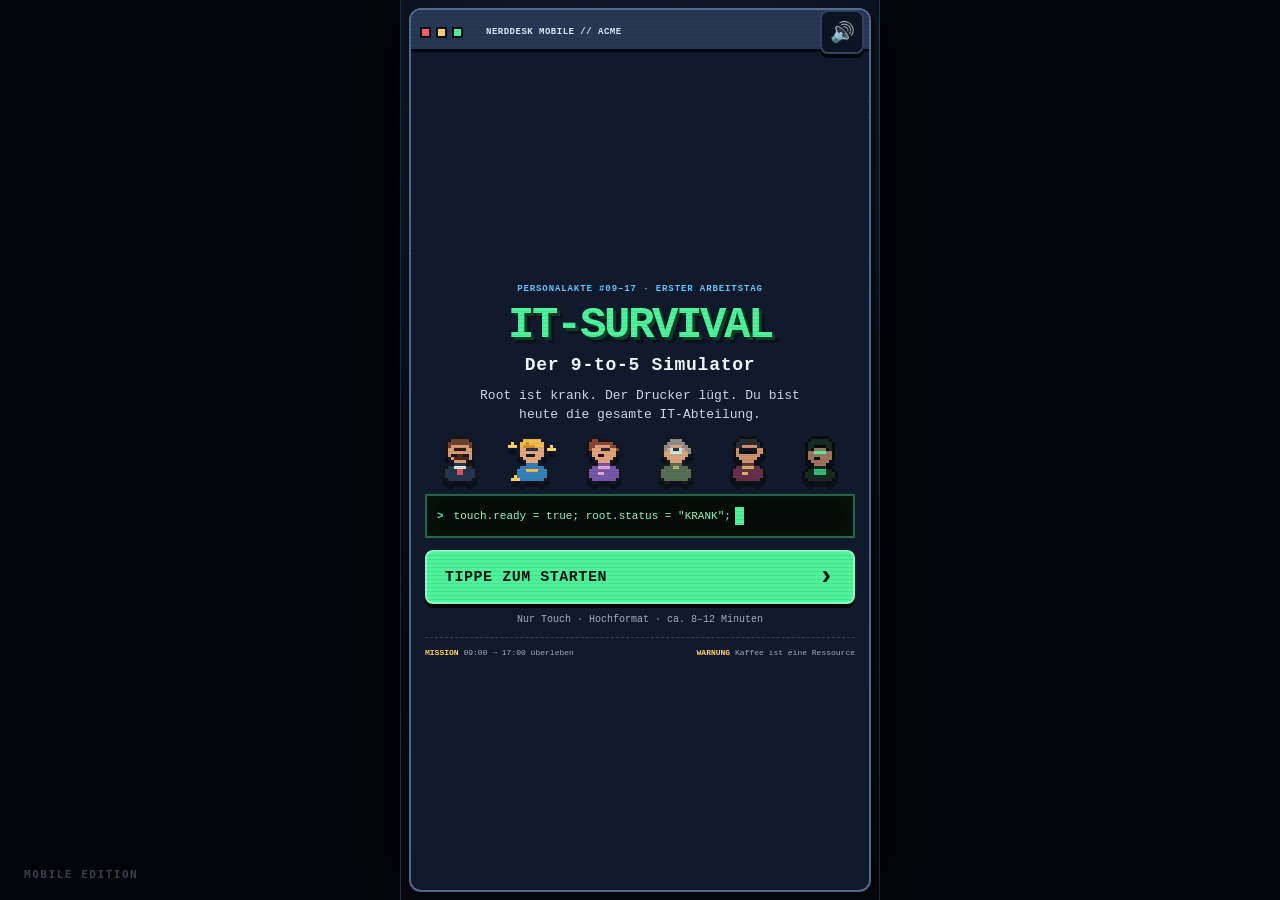
==== index.html @ 9b07dcab "Initial commit: IT-Game v2" ====
<!doctype html>
<html lang="de">
<head>
  <meta charset="utf-8">
  <meta name="viewport" content="width=device-width, initial-scale=1, viewport-fit=cover">
  <meta name="theme-color" content="#090d18">
  <meta name="mobile-web-app-capable" content="yes">
  <meta name="apple-mobile-web-app-capable" content="yes">
  <meta name="apple-mobile-web-app-status-bar-style" content="black-translucent">
  <meta name="format-detection" content="telephone=no">
  <meta name="it-survival-build" content="mobile-v2-2026-08-05">
  <meta name="description" content="IT-SURVIVAL: Der 9-to-5 Simulator – ein Touch-first Retro-Browsergame für Smartphones.">
  <title>IT-SURVIVAL: Der 9-to-5 Simulator</title>
  <script>
    window.ITStart = function () {
      var line = document.getElementById("boot-line");
      if (line) line.textContent = "SPIELMODUL FEHLT – bitte das neue Komplettpaket hochladen.";
    };
  </script>
  <style id="it-survival-mobile-css">
/* IT-SURVIVAL // ACME GmbH — komplett asset-freies Retro-UI */
:root {
  color-scheme: dark;
  --ink: #080b13;
  --ink-2: #0c1220;
  --panel: #111a2c;
  --panel-2: #18243a;
  --panel-3: #21314b;
  --line: #31435f;
  --line-bright: #536a8d;
  --paper: #f4e8c8;
  --text: #f3f7ff;
  --muted: #9fb0c9;
  --green: #4df29a;
  --green-deep: #1fb873;
  --blue: #5cc8ff;
  --amber: #ffd166;
  --orange: #ff9a56;
  --red: #ff5d73;
  --purple: #b892ff;
  --shadow: #03050a;
  --hud-h: 92px;
  --pixel: 4px;
  --safe-top: env(safe-area-inset-top, 0px);
  --safe-bottom: env(safe-area-inset-bottom, 0px);
  font-family: ui-monospace, "SFMono-Regular", Menlo, Monaco, Consolas, "Liberation Mono", monospace;
}

* { box-sizing: border-box; }

html, body {
  width: 100%;
  height: 100%;
  margin: 0;
  overflow: hidden;
  background: var(--ink);
  color: var(--text);
  font-size: 16px;
}

body {
  min-width: 320px;
  min-height: 520px;
  touch-action: manipulation;
  -webkit-tap-highlight-color: transparent;
}

button, input { font: inherit; }
button { color: inherit; }
button:not(:disabled) { cursor: pointer; }
button:disabled { cursor: not-allowed; opacity: .48; }
[hidden] { display: none !important; }

button:focus-visible,
input:focus-visible,
[tabindex]:focus-visible {
  outline: 3px solid var(--amber);
  outline-offset: 3px;
}

.app-shell {
  position: fixed;
  inset: 0;
  height: 100vh;
  height: 100dvh;
  overflow: hidden;
  background:
    radial-gradient(circle at 15% 0%, rgba(92, 200, 255, .11), transparent 36%),
    radial-gradient(circle at 90% 100%, rgba(184, 146, 255, .08), transparent 40%),
    linear-gradient(145deg, #090d18, #05070c 70%);
}

.scanlines {
  position: fixed;
  inset: 0;
  z-index: 100;
  pointer-events: none;
  opacity: .13;
  background: repeating-linear-gradient(to bottom, transparent 0 3px, rgba(0,0,0,.5) 3px 4px);
  mix-blend-mode: multiply;
}

.fx-layer { position: fixed; inset: 0; z-index: 90; pointer-events: none; overflow: hidden; }
.fx-layer.flash-good { animation: screen-good .35s ease-out; }
.fx-layer.flash-bad { animation: screen-bad .42s ease-out; }
@keyframes screen-good { 0% { background: rgba(77,242,154,.32); } 100% { background: transparent; } }
@keyframes screen-bad { 0% { background: rgba(255,93,115,.4); } 100% { background: transparent; } }

.screen {
  position: absolute;
  inset: 0;
  display: grid;
  place-items: center;
  padding: max(16px, var(--safe-top)) 16px max(16px, var(--safe-bottom));
  overflow: auto;
}

/* ---------- Global controls ---------- */
.primary-button,
.secondary-button,
.danger-button,
.choice-button,
.icon-button {
  min-height: 44px;
  border: 2px solid var(--line-bright);
  border-radius: 8px;
  background: var(--panel-2);
  box-shadow: 0 4px 0 var(--shadow);
  transition: transform .12s ease, border-color .12s ease, background .12s ease;
}

.primary-button {
  border-color: #8effc4;
  background: var(--green);
  color: #07150e;
  font-weight: 900;
  letter-spacing: .035em;
  padding: 11px 16px;
}
.primary-button:hover:not(:disabled) { background: #82ffc0; transform: translateY(-1px); }
.primary-button:active:not(:disabled),
.secondary-button:active:not(:disabled),
.choice-button:active:not(:disabled) { transform: translateY(3px); box-shadow: 0 1px 0 var(--shadow); }

.secondary-button {
  padding: 10px 14px;
  background: #1b2a42;
  color: var(--text);
  font-weight: 800;
}
.secondary-button:hover:not(:disabled) { border-color: var(--blue); background: #233755; }
.danger-button { background: #4b1c2a; border-color: var(--red); padding: 10px 14px; font-weight: 900; }
.icon-button {
  width: 44px;
  height: 44px;
  padding: 0;
  display: inline-grid;
  place-items: center;
  background: #0c1424;
  border-color: var(--line);
  font-size: 20px;
}
.icon-button:hover { border-color: var(--blue); }

.pixel-tag {
  display: inline-flex;
  align-items: center;
  min-height: 26px;
  padding: 4px 8px;
  border: 1px solid var(--line-bright);
  border-radius: 4px;
  background: #0b1323;
  color: var(--muted);
  font-size: 12px;
  font-weight: 800;
  text-transform: uppercase;
  letter-spacing: .04em;
}
.pixel-tag.alert { color: #fff; border-color: var(--red); background: rgba(255,93,115,.18); }
.pixel-tag.good { color: var(--green); border-color: var(--green-deep); background: rgba(77,242,154,.09); }

/* ---------- Start screen ---------- */
.start-screen { background: radial-gradient(ellipse at center, rgba(28,48,76,.62), transparent 72%); }
.boot-window {
  width: min(920px, 100%);
  border: 3px solid var(--line-bright);
  border-radius: 10px;
  background: var(--panel);
  box-shadow: 12px 12px 0 rgba(0,0,0,.42), 0 0 0 1px #05080f;
  overflow: hidden;
}
.window-bar {
  min-height: 46px;
  display: grid;
  grid-template-columns: 74px 1fr 44px;
  align-items: center;
  gap: 8px;
  padding: 0 8px 0 14px;
  background: #263854;
  border-bottom: 3px solid #05080f;
  color: #dbe8fa;
  font-weight: 900;
  font-size: 12px;
  letter-spacing: .08em;
}
.window-dots { display: flex; gap: 7px; }
.window-dots i { width: 13px; height: 13px; border: 2px solid #070b12; background: var(--red); }
.window-dots i:nth-child(2) { background: var(--amber); }
.window-dots i:nth-child(3) { background: var(--green); }
.boot-content { padding: clamp(20px, 4vw, 44px); text-align: center; }
.eyebrow { margin: 0 0 16px; color: var(--blue); font-size: 12px; font-weight: 900; letter-spacing: .12em; }
h1 { margin: 0; }
h1 > span {
  display: block;
  color: var(--green);
  font-size: clamp(34px, 7vw, 74px);
  line-height: .98;
  letter-spacing: -.055em;
  text-shadow: 4px 4px 0 #0a4027, 8px 8px 0 rgba(0,0,0,.3);
}
h1 > small {
  display: block;
  margin-top: 12px;
  color: var(--text);
  font-size: clamp(14px, 2.6vw, 24px);
  line-height: 1.2;
  letter-spacing: .04em;
}
.hero-copy {
  max-width: 650px;
  margin: 18px auto 20px;
  color: #cbd8eb;
  font-size: clamp(15px, 2vw, 18px);
  line-height: 1.5;
}
.character-parade {
  display: flex;
  justify-content: center;
  align-items: end;
  gap: clamp(5px, 1.8vw, 18px);
  min-height: 98px;
  margin: 10px auto 18px;
}
.character-parade canvas {
  width: clamp(50px, 9vw, 78px);
  height: clamp(50px, 9vw, 78px);
  image-rendering: pixelated;
  filter: drop-shadow(0 6px 0 rgba(0,0,0,.36));
}
.character-parade canvas:nth-child(even) { animation-delay: -.45s; }
.boot-terminal {
  display: flex;
  align-items: center;
  max-width: 660px;
  min-height: 52px;
  margin: 0 auto;
  padding: 11px 14px;
  border: 2px solid #226747;
  background: #050c09;
  color: #90f7ba;
  text-align: left;
  font-size: 14px;
  box-shadow: inset 0 0 18px rgba(0,255,65,.06);
}
.boot-terminal .prompt { margin-right: 10px; color: var(--green); font-weight: 900; }
.cursor { display: inline-block; width: 9px; height: 18px; margin-left: 4px; background: var(--green); animation: blink .8s steps(1) infinite; }
@keyframes blink { 50% { opacity: 0; } }
.start-actions { margin-top: 22px; }
.big-button { min-width: min(100%, 380px); min-height: 58px; font-size: 16px; }
.big-button kbd { margin-left: 12px; padding: 3px 6px; border: 1px solid #173522; background: rgba(255,255,255,.3); border-radius: 3px; font-size: 11px; }
.start-actions p { margin: 12px 0 0; color: var(--muted); font-size: 12px; line-height: 1.4; }
.boot-footer {
  display: flex;
  justify-content: center;
  gap: 28px;
  margin-top: 24px;
  padding-top: 16px;
  border-top: 1px dashed var(--line);
  color: var(--muted);
  font-size: 11px;
}
.boot-footer b { color: var(--amber); }

/* ---------- HUD ---------- */
.game-shell { position: absolute; inset: 0; overflow: hidden; }
.hud {
  position: relative;
  z-index: 20;
  height: calc(var(--hud-h) + var(--safe-top));
  padding: calc(10px + var(--safe-top)) 14px 10px;
  display: grid;
  grid-template-columns: 150px minmax(130px, 1fr) minmax(130px, 1fr) 128px 44px;
  gap: 12px;
  align-items: stretch;
  background: rgba(9,14,25,.96);
  border-bottom: 3px solid var(--line);
  box-shadow: 0 5px 0 rgba(0,0,0,.25);
}
.hud-brand { display: flex; align-items: center; gap: 9px; }
.brand-mark {
  width: 44px; height: 44px; display: grid; place-items: center;
  border: 3px solid var(--green); color: var(--green); font-size: 19px; font-weight: 1000;
  box-shadow: 4px 4px 0 #0d4e32;
}
.brand-copy { display: flex; flex-direction: column; line-height: 1; }
.brand-copy b { font-size: 14px; letter-spacing: .02em; }
.brand-copy small { margin-top: 7px; color: var(--muted); font-size: 9px; }
.resource {
  min-width: 0;
  align-self: center;
  padding: 9px 11px;
  border: 1px solid var(--line);
  border-radius: 8px;
  background: #0c1423;
}
.resource-label { display: flex; justify-content: space-between; gap: 8px; margin-bottom: 7px; font-size: 11px; font-weight: 900; }
.resource-label output { color: var(--text); }
.meter { height: 13px; padding: 2px; border: 1px solid #52637e; background: #03060c; overflow: hidden; }
.meter i { display: block; width: 100%; height: 100%; background: var(--blue); transition: width .3s ease, background .3s ease; }
.resource-coffee .meter i { background: linear-gradient(90deg, #c77237, var(--amber)); }
.resource-patience .meter i { background: linear-gradient(90deg, var(--red), var(--green)); }
.clock-card {
  display: grid;
  place-items: center;
  align-content: center;
  border: 2px solid var(--line-bright);
  border-radius: 7px;
  background: #050a12;
  text-align: center;
}
.clock-card span { color: var(--green); font-size: 24px; font-weight: 1000; line-height: 1; letter-spacing: -.04em; }
.clock-card small { margin-top: 7px; color: var(--muted); font-size: 9px; font-weight: 800; }
.hud-button { align-self: center; }

.main-stage {
  position: relative;
  height: calc(100vh - var(--hud-h) - var(--safe-top));
  height: calc(100dvh - var(--hud-h) - var(--safe-top));
  overflow: hidden;
}

/* ---------- Board ---------- */
.board-screen {
  height: 100%;
  display: grid;
  grid-template-columns: minmax(0, 1.45fr) minmax(300px, .8fr);
  gap: 18px;
  padding: 18px;
  overflow: hidden;
  max-width: 1240px;
  margin: 0 auto;
}
.ticket-column,
.side-column { min-height: 0; }
.ticket-column { display: flex; flex-direction: column; }
.board-heading { display: flex; align-items: end; justify-content: space-between; gap: 12px; margin-bottom: 12px; }
.board-heading h2 { margin: 0; font-size: clamp(18px, 2.2vw, 27px); letter-spacing: -.035em; }
.board-heading p { margin: 5px 0 0; color: var(--muted); font-size: 12px; }
.queue-chip { flex: none; color: var(--amber); font-size: 11px; font-weight: 900; }
.ticket-list {
  flex: 1;
  min-height: 0;
  display: flex;
  flex-direction: column;
  gap: 12px;
  overflow: auto;
  padding: 2px 7px 8px 2px;
  scrollbar-color: var(--line-bright) transparent;
}
.ticket-card {
  position: relative;
  display: grid;
  grid-template-columns: 70px minmax(0,1fr) auto;
  gap: 13px;
  align-items: center;
  min-height: 118px;
  padding: 14px;
  border: 2px solid var(--line);
  border-left-width: 6px;
  border-radius: 8px;
  background: linear-gradient(110deg, rgba(29,44,69,.96), rgba(14,23,39,.96));
  box-shadow: 6px 6px 0 rgba(0,0,0,.3);
  overflow: hidden;
}
.ticket-card::after {
  content: ""; position: absolute; inset: auto 0 0; height: 3px;
  width: var(--age, 0%); background: var(--blue); transition: width .4s;
}
.ticket-card.escalated-1 { border-left-color: var(--amber); }
.ticket-card.escalated-1::after { background: var(--amber); }
.ticket-card.escalated-2 { border-color: #80384a; border-left-color: var(--red); animation: urgent-pulse 1.2s steps(2) infinite; }
.ticket-card.escalated-2::after { background: var(--red); }
@keyframes urgent-pulse { 50% { border-color: var(--red); } }
.portrait-frame {
  position: relative;
  width: 64px;
  height: 64px;
  flex: none;
  border: 3px solid #5c7396;
  background: #0b1220;
  box-shadow: 4px 4px 0 #05070c;
}
.portrait-frame canvas { width: 100%; height: 100%; image-rendering: pixelated; }
.portrait-frame.large { width: 86px; height: 86px; }
.mood-badge {
  position: absolute;
  right: -8px;
  bottom: -8px;
  width: 30px;
  height: 30px;
  display: grid;
  place-items: center;
  border: 2px solid #070b13;
  border-radius: 50%;
  background: var(--paper);
  font-size: 17px;
}
.ticket-copy { min-width: 0; }
.ticket-topline { display: flex; flex-wrap: wrap; gap: 7px; align-items: center; margin-bottom: 7px; }
.ticket-topline strong { color: var(--blue); font-size: 12px; letter-spacing: .04em; }
.ticket-topline time { color: var(--muted); font-size: 10px; }
.ticket-copy h3 { margin: 0 0 7px; font-size: 16px; }
.ticket-message {
  position: relative;
  margin: 0;
  color: #d9e4f5;
  font-size: 13px;
  line-height: 1.42;
}
.ticket-message::before { content: "“"; color: var(--green); font-weight: 900; }
.ticket-message::after { content: "”"; color: var(--green); font-weight: 900; }
.accept-button { min-width: 116px; }
.empty-queue {
  flex: 1;
  min-height: 220px;
  display: grid;
  place-items: center;
  padding: 28px;
  border: 2px dashed var(--line);
  border-radius: 8px;
  color: var(--muted);
  text-align: center;
}
.empty-queue .radar { width: 80px; height: 80px; margin: 0 auto 16px; border: 2px solid var(--line-bright); border-radius: 50%; position: relative; overflow: hidden; }
.empty-queue .radar::before { content:""; position:absolute; left:50%; bottom:50%; width:50%; height:2px; transform-origin:left center; background:var(--green); animation: radar 2s linear infinite; }
.empty-queue .radar::after { content:""; position:absolute; inset:16px; border:1px solid var(--line); border-radius:50%; }
@keyframes radar { to { transform: rotate(360deg); } }
.idle-button { width: 100%; margin-top: 10px; }

.side-column { display: flex; flex-direction: column; gap: 12px; overflow: auto; padding-right: 4px; }
.side-card {
  border: 2px solid var(--line);
  border-radius: 8px;
  background: rgba(14,22,37,.92);
  overflow: hidden;
}
.side-card-header { display: flex; justify-content: space-between; gap: 8px; align-items: center; min-height: 38px; padding: 8px 11px; border-bottom: 1px solid var(--line); background: #18263d; font-size: 11px; font-weight: 900; }
.side-card-header span:last-child { color: var(--green); }
.timeline { padding: 12px; }
.timeline-track { position: relative; display: grid; grid-template-columns: repeat(8,1fr); gap: 3px; height: 13px; margin: 8px 0 12px; }
.timeline-track i { background: #263652; border: 1px solid #344966; }
.timeline-track i.passed { background: var(--green-deep); border-color: var(--green); }
.timeline-track i.current { background: var(--amber); border-color: #fff0a5; animation: blink 1s steps(1) infinite; }
.timeline-labels { display: flex; justify-content: space-between; color: var(--muted); font-size: 9px; }
.mood-grid { display: grid; grid-template-columns: repeat(5,1fr); gap: 7px; padding: 11px; }
.mood-person { min-width: 0; text-align: center; }
.mood-person canvas { width: 42px; height: 42px; image-rendering: pixelated; border: 1px solid var(--line); background: #080d17; }
.mood-person span { display: block; margin-top: 4px; font-size: 15px; }
.root-terminal { flex: 1; min-height: 138px; padding: 11px; background: #030a07; color: #8ff0b5; box-shadow: inset 0 0 22px rgba(0,255,65,.04); font-size: 11px; line-height: 1.45; overflow: auto; }
.root-terminal p { margin: 0 0 7px; }
.root-terminal b { color: var(--green); }
.root-terminal .dim { color: #4d8564; }

/* ---------- Dialog ---------- */
.dialogue-layer {
  position: fixed;
  inset: 0;
  z-index: 70;
  display: grid;
  align-items: end;
  padding: 24px max(16px, calc((100vw - 980px) / 2)) max(22px, calc(22px + var(--safe-bottom)));
  background: linear-gradient(transparent 15%, rgba(1,3,7,.78));
  backdrop-filter: blur(2px);
}
.dialogue-box {
  width: min(980px, 100%);
  margin: 0 auto;
  padding: 12px;
  border: 3px solid #6b82a6;
  border-radius: 10px;
  background: #0d1627;
  box-shadow: 8px 8px 0 rgba(0,0,0,.55);
}
.dialogue-meta { display: flex; justify-content: space-between; margin: 0 4px 8px 104px; color: var(--muted); font-size: 10px; font-weight: 900; }
.dialogue-row { display: flex; gap: 18px; align-items: end; }
.speech-bubble {
  position: relative;
  flex: 1;
  min-height: 112px;
  padding: 15px 18px;
  border: 3px solid #1c2b43;
  border-radius: 10px;
  background: var(--paper);
  color: #1e2430;
  box-shadow: inset 0 -4px 0 rgba(63,47,23,.09);
}
.speech-bubble::before {
  content: "";
  position: absolute;
  left: -16px;
  bottom: 19px;
  width: 22px;
  height: 22px;
  border-left: 3px solid #1c2b43;
  border-bottom: 3px solid #1c2b43;
  background: var(--paper);
  transform: rotate(45deg);
}
.speech-bubble strong { position: relative; z-index: 1; display: block; margin-bottom: 9px; color: #6a3c23; font-size: 12px; letter-spacing: .06em; }
.speech-bubble p { position: relative; z-index: 1; min-height: 44px; margin: 0; font-size: 15px; line-height: 1.5; font-weight: 700; }
.speech-bubble.terminal { border-color: #267147; background: #06110b; color: #a9f7c6; box-shadow: inset 0 0 24px rgba(0,255,65,.07); }
.speech-bubble.terminal::before { border-color: #267147; background: #06110b; }
.speech-bubble.terminal strong { color: var(--green); }
.dialogue-next { display: block; min-width: 170px; margin: 12px 0 0 auto; }
.dialogue-next span { margin-left: 8px; font-size: 20px; }

/* ---------- Generic minigame shell ---------- */
.minigame-screen {
  height: 100%;
  display: grid;
  grid-template-rows: auto minmax(0,1fr);
  gap: 12px;
  padding: 16px;
  max-width: 1180px;
  margin: 0 auto;
  overflow: hidden;
}
.mini-header {
  display: grid;
  grid-template-columns: auto minmax(0,1fr) auto;
  gap: 12px;
  align-items: center;
}
.mini-header .portrait-frame { width: 52px; height: 52px; }
.mini-title { min-width: 0; }
.mini-title h2 { margin: 0; font-size: clamp(17px, 2.4vw, 24px); }
.mini-title p { margin: 5px 0 0; color: var(--muted); font-size: 12px; line-height: 1.35; }
.mini-status { min-width: 116px; padding: 9px 12px; border: 2px solid var(--line); background: #09101c; color: var(--amber); text-align: center; font-size: 12px; font-weight: 900; }
.game-panel {
  position: relative;
  min-height: 0;
  overflow: auto;
  border: 3px solid var(--line);
  border-radius: 10px;
  background: #0d1625;
  box-shadow: 8px 8px 0 rgba(0,0,0,.26);
}
.game-inner { width: min(900px,100%); min-height: 100%; margin: 0 auto; padding: clamp(14px,3vw,28px); }
.game-instruction { margin: 0 0 16px; padding: 10px 12px; border-left: 4px solid var(--blue); background: rgba(92,200,255,.09); color: #d9ebff; font-size: 13px; line-height: 1.45; }
.game-message { min-height: 44px; margin: 12px 0 0; padding: 10px 12px; border: 1px solid var(--line); background: #080e18; color: var(--muted); font-size: 12px; line-height: 1.4; }
.game-message.good { border-color: var(--green-deep); color: var(--green); }
.game-message.bad { border-color: var(--red); color: #ff9cab; }

/* HDMI */
.pc-workbench { display: grid; grid-template-columns: minmax(250px,1fr) minmax(160px,.55fr); gap: 22px; align-items: center; }
.pc-back {
  position: relative;
  min-height: 420px;
  padding: 18px;
  border: 7px solid #46536a;
  border-radius: 5px;
  background: repeating-linear-gradient(90deg,#272f3c 0 4px,#222a36 4px 8px);
  box-shadow: inset 0 0 0 3px #151b25, 8px 8px 0 #05080d;
}
.psu { position:absolute; top:18px; left:18px; width:44%; height:115px; border:3px solid #131923; background:#303948; }
.fan { position:absolute; width:80px; height:80px; right:10px; top:12px; border:5px dotted #8290a4; border-radius:50%; background:repeating-conic-gradient(#171d27 0 12deg,#465267 12deg 24deg); animation: spin 5s linear infinite; }
@keyframes spin { to { transform: rotate(360deg); } }
.io-panel { position:absolute; top:150px; left:18px; width:47%; min-height:170px; display:grid; grid-template-columns:repeat(2,1fr); gap:9px; padding:11px; border:3px solid #121821; background:#7d899a; }
.gpu-panel { position:absolute; left:18px; right:18px; bottom:22px; height:76px; display:flex; align-items:center; gap:10px; padding:10px 16px; border:3px solid #10151e; background:#9a8246; }
.slot-lines { position:absolute; right:20px; top:150px; width:40%; height:175px; background:repeating-linear-gradient(to bottom,#111822 0 8px,#596477 8px 12px); border:3px solid #141922; }
.port {
  position:relative; min-width:48px; min-height:34px; display:grid; place-items:center;
  border:3px solid #161c25; background:#202938; color:#fff; font-size:9px; font-weight:900; user-select:none;
}
.port.usb { background:#1e4c76; }
.port.audio { border-radius:50%; min-width:34px; width:34px; background:#a34b6a; }
.port.lan { background:#696d54; }
.port.vga { background:#38548c; }
.port.hdmi { clip-path: polygon(8% 0,92% 0,100% 28%,100% 72%,92% 100%,8% 100%,0 72%,0 28%); }
.port.dp { background:#303a4b; border-left-color:#71829a; }
.port.near { filter: drop-shadow(0 0 8px var(--green)); outline:3px solid var(--green); }
.port.trap::after { content:"FALLE"; position:absolute; top:-10px; right:-8px; padding:2px 4px; background:var(--red); color:white; font-size:7px; }
.cable-zone { min-height:360px; display:flex; flex-direction:column; justify-content:center; align-items:center; gap:18px; }
.cable {
  position:relative; z-index:5; width:92px; height:58px; display:grid; place-items:center;
  border:4px solid #090b0e; background:#353c46; color:#fff; font-size:11px; font-weight:900;
  clip-path:polygon(10% 0,90% 0,100% 26%,100% 74%,90% 100%,10% 100%,0 74%,0 26%);
  touch-action:none; user-select:none; filter:drop-shadow(5px 5px 0 #000);
}
.cable::after { content:""; position:absolute; top:50%; left:100%; width:130px; height:12px; border:4px solid #090b0e; border-left:0; background:#1b1f25; transform:translateY(-50%); }
.cable.flipped { transform:rotate(180deg); }
.cable.dragging { filter:drop-shadow(0 0 10px var(--green)); }
.flip-button { min-width:180px; }
.flip-counter { color:var(--muted); font-size:12px; }

/* Password */
.password-layout { display:grid; grid-template-columns:minmax(0,1.15fr) minmax(240px,.85fr); gap:22px; }
.password-terminal { padding:20px; border:3px solid #2c6949; background:#030b07; box-shadow:inset 0 0 28px rgba(0,255,65,.05); }
.password-terminal label { display:block; margin-bottom:9px; color:var(--green); font-size:12px; font-weight:900; }
.password-field { width:100%; min-height:54px; padding:12px; border:2px solid #426953; background:#08150e; color:#e4ffed; font-size:18px; }
.rule-list { display:grid; gap:9px; margin-top:16px; }
.rule { display:flex; align-items:center; gap:10px; padding:9px; border:1px solid #33483b; color:#809a88; font-size:12px; }
.rule::before { content:"×"; width:22px; height:22px; display:grid; place-items:center; border:1px solid #6c3340; color:var(--red); }
.rule.valid { color:var(--green); border-color:#2b794f; }
.rule.valid::before { content:"✓"; border-color:var(--green-deep); color:var(--green); }
.timer-ring { width:150px; height:150px; margin:8px auto 18px; display:grid; place-items:center; border:12px solid #26344a; border-top-color:var(--amber); border-radius:50%; font-size:36px; font-weight:1000; }
.password-side { text-align:center; }
.password-side .primary-button { width:100%; }

/* Virus desktop */
.virus-desktop { position:relative; min-height:440px; overflow:hidden; border:5px solid #a5afc0; background:linear-gradient(135deg,#1c6992,#063857 60%,#082d45); box-shadow:inset 0 0 0 3px #111; }
.desktop-taskbar { position:absolute; z-index:3; inset:auto 0 0; height:40px; display:flex; align-items:center; padding:4px 8px; background:#202d43; border-top:2px solid #8795aa; font-size:11px; }
.desktop-start { padding:5px 10px; border:2px outset #8b98aa; background:#3c4f6a; font-weight:900; }
.desktop-icon { position:absolute; z-index:2; width:58px; min-height:58px; padding:4px; border:0; background:transparent; box-shadow:none; text-align:center; font-size:34px; user-select:none; animation:pop-in .16s ease-out; }
.desktop-icon small { display:block; color:white; text-shadow:1px 1px #000; font-size:8px; }
@keyframes pop-in { from { transform:scale(.3); opacity:0; } }
.particle { position:absolute; z-index:4; width:8px; height:8px; background:var(--green); animation:particle .55s ease-out forwards; }
@keyframes particle { to { transform:translate(var(--tx),var(--ty)) rotate(180deg); opacity:0; } }

/* Triage */
.triage-zone { min-height:430px; display:grid; place-items:center; align-content:center; gap:16px; overflow:hidden; }
.swipe-stack { position:relative; width:min(100%,420px); height:260px; }
.swipe-card {
  position:absolute; inset:0; display:flex; flex-direction:column; justify-content:space-between;
  padding:22px; border:3px solid #51698d; border-radius:12px; background:linear-gradient(155deg,#263a5a,#111a2a); box-shadow:8px 8px 0 #04070c;
  touch-action:none; user-select:none; transition:transform .2s ease,opacity .2s ease;
}
.swipe-card:nth-last-child(2) { transform:translateY(8px) scale(.97); opacity:.72; }
.swipe-card:nth-last-child(3) { transform:translateY(16px) scale(.94); opacity:.45; }
.swipe-card .card-from { color:var(--blue); font-size:11px; font-weight:900; }
.swipe-card h3 { margin:12px 0; font-size:21px; line-height:1.25; }
.swipe-card p { margin:0; color:#cbd8ea; line-height:1.5; }
.swipe-stamp { position:absolute; top:22px; padding:7px 10px; border:3px solid; font-weight:1000; opacity:0; }
.swipe-stamp.left { left:18px; color:var(--muted); transform:rotate(-9deg); }
.swipe-stamp.right { right:18px; color:var(--green); transform:rotate(9deg); }
.swipe-actions { display:grid; grid-template-columns:1fr 1fr; gap:14px; width:min(100%,420px); }
.swipe-actions button:first-child { border-color:#718099; }
.swipe-actions button:last-child { border-color:var(--green); }

/* Logs */
.log-console { height:390px; padding:12px; overflow:auto; border:3px solid #38694d; background:#020705; color:#a6d9b8; font-size:11px; line-height:1.45; }
.log-line { display:block; width:100%; min-height:31px; padding:6px 8px; border:0; border-left:3px solid transparent; background:transparent; color:inherit; text-align:left; box-shadow:none; }
.log-line:hover { background:#102219; }
.log-line.error { color:#ff8798; border-left-color:var(--red); }
.log-line.warn { color:var(--amber); }
.log-line.caught { color:#294d37; text-decoration:line-through; pointer-events:none; }

/* Simon */
.simon-layout { min-height:410px; display:grid; place-items:center; align-content:center; gap:18px; }
.router { width:min(100%,520px); padding:28px; border:5px solid #080b10; border-radius:8px; background:#d3d7d9; color:#14181c; box-shadow:8px 8px 0 #000; }
.router-top { display:flex; justify-content:space-between; margin-bottom:24px; font-size:12px; font-weight:900; }
.led-row { display:grid; grid-template-columns:repeat(4,1fr); gap:18px; }
.router-led { aspect-ratio:1; min-height:58px; border:5px solid #333b40; border-radius:50%; background:#4e5960; box-shadow:inset 0 0 0 5px #252b2f; }
.router-led[data-color="0"].on { background:#ff5d73; box-shadow:0 0 22px #ff5d73,inset 0 0 0 5px #7c2030; }
.router-led[data-color="1"].on { background:#5cc8ff; box-shadow:0 0 22px #5cc8ff,inset 0 0 0 5px #1b5878; }
.router-led[data-color="2"].on { background:#4df29a; box-shadow:0 0 22px #4df29a,inset 0 0 0 5px #16704a; }
.router-led[data-color="3"].on { background:#ffd166; box-shadow:0 0 22px #ffd166,inset 0 0 0 5px #826a24; }
.router-labels { display:grid; grid-template-columns:repeat(4,1fr); gap:18px; margin-top:8px; text-align:center; font-size:9px; }

/* Quiz and classification */
.quiz-card { max-width:700px; margin:0 auto; padding:22px; border:3px solid var(--line-bright); background:#17253c; box-shadow:8px 8px 0 #04070b; }
.quiz-progress { display:flex; justify-content:space-between; color:var(--muted); font-size:11px; }
.quiz-card h3 { margin:22px 0; font-size:clamp(18px,3vw,26px); line-height:1.35; }
.choice-grid { display:grid; grid-template-columns:1fr 1fr; gap:11px; }
.choice-button { min-height:64px; padding:11px 13px; background:#0e192a; text-align:left; line-height:1.35; font-weight:800; }
.choice-button:hover { border-color:var(--blue); background:#172842; }
.choice-button.correct { border-color:var(--green); background:rgba(77,242,154,.15); }
.choice-button.wrong { border-color:var(--red); background:rgba(255,93,115,.16); }
.mail-card { max-width:720px; margin:0 auto; border:3px solid #677996; background:#e7edf4; color:#17202e; box-shadow:8px 8px 0 #03060b; }
.mail-toolbar { display:flex; justify-content:space-between; padding:9px 13px; background:#b9c7d8; border-bottom:2px solid #6d7d91; font-size:11px; font-weight:900; }
.mail-head { padding:16px; border-bottom:1px solid #aab5c3; }
.mail-head h3 { margin:0 0 9px; font-size:19px; }
.mail-head p { margin:3px 0; font-size:12px; }
.mail-body { min-height:130px; padding:18px; line-height:1.5; }
.classify-actions { display:grid; grid-template-columns:1fr 1fr; gap:12px; margin-top:16px; }
.classify-actions .danger-button { background:#632438; }

/* Mouse USB */
.usb-bench { min-height:390px; display:grid; grid-template-columns:1fr 1fr; gap:26px; align-items:center; }
.usb-plug { position:relative; width:150px; height:74px; margin:auto; border:5px solid #090d13; background:#bcc7d3; color:#10151d; display:grid; place-items:center; font-weight:900; touch-action:none; user-select:none; filter:drop-shadow(6px 6px #000); }
.usb-plug::after { content:""; position:absolute; right:100%; width:110px; height:18px; background:#202733; border:5px solid #090d13; }
.usb-plug.upside { transform:rotate(180deg); }
.usb-tower { min-height:310px; padding:25px; border:6px solid #555f6f; background:#252d38; display:grid; grid-template-columns:1fr 1fr; gap:18px; align-content:center; box-shadow:8px 8px #04060a; }
.usb-target { min-height:68px; border:5px solid #0b1017; background:#121923; color:#8fa1b8; display:grid; place-items:center; font-size:11px; font-weight:900; }
.usb-target.correct { background:#1f4c72; }
.usb-target.glow { outline:4px solid var(--green); }

/* Coffee */
.coffee-lab { min-height:430px; display:grid; grid-template-columns:minmax(230px,1fr) minmax(230px,.8fr); gap:30px; align-items:center; }
.coffee-machine { position:relative; width:min(100%,360px); height:370px; margin:auto; border:7px solid #090c11; border-radius:12px 12px 5px 5px; background:#69717c; box-shadow:10px 10px #030508; }
.coffee-display { position:absolute; top:28px; left:28px; right:28px; height:68px; padding:13px; border:4px solid #1a2125; background:#06110b; color:var(--green); font-size:13px; line-height:1.4; }
.coffee-spout { position:absolute; top:122px; left:50%; width:72px; height:45px; transform:translateX(-50%); border:5px solid #151b20; background:#333b43; }
.coffee-stream { position:absolute; top:165px; left:50%; width:10px; height:0; transform:translateX(-50%); background:linear-gradient(#4b2515,#8d4b28); transition:height .08s linear; }
.cup { position:absolute; left:50%; bottom:30px; width:120px; height:110px; transform:translateX(-50%); border:7px solid #14191f; border-top:0; border-radius:0 0 20px 20px; background:#e9e0ca; overflow:hidden; }
.cup::after { content:""; position:absolute; left:100%; top:25px; width:38px; height:50px; border:7px solid #14191f; border-left:0; border-radius:0 22px 22px 0; }
.coffee-fill { position:absolute; inset:auto 0 0; height:0; background:linear-gradient(#9b542d,#4b2314); transition:height .08s linear; }
.coffee-controls { text-align:center; }
.fill-gauge { position:relative; height:260px; width:58px; margin:0 auto 16px; border:5px solid #0a0d12; background:#182133; overflow:hidden; }
.fill-gauge .target { position:absolute; z-index:2; left:0; right:0; bottom:64%; height:14%; border-top:2px dashed var(--green); border-bottom:2px dashed var(--green); background:rgba(77,242,154,.17); }
.fill-gauge .perfect { position:absolute; z-index:3; left:0; right:0; bottom:68%; height:6%; background:rgba(255,209,102,.22); }
.fill-gauge .level { position:absolute; inset:auto 0 0; height:0; background:linear-gradient(var(--amber),#9d4d25); }
.hold-button { width:100%; min-height:62px; touch-action:none; user-select:none; }
.hold-button.holding { background:var(--amber); border-color:#fff1ae; color:#17120a; }

/* Boss */
.boss-screen .game-panel { border-color:#7c3446; background:radial-gradient(circle at 50% 20%,#2a1a27,#0b101a 65%); }
.boss-arena { min-height:100%; display:grid; grid-template-columns:minmax(220px,.8fr) minmax(300px,1.2fr); gap:28px; align-items:center; }
.printer-beast { position:relative; width:min(100%,360px); height:350px; margin:auto; filter:drop-shadow(10px 10px #030407); }
.printer-top { position:absolute; top:30px; left:40px; right:40px; height:100px; border:7px solid #10151c; background:#c7cbd0; }
.printer-body { position:absolute; top:110px; inset-inline:0; height:190px; border:7px solid #10151c; border-radius:18px 18px 5px 5px; background:#8f99a5; }
.printer-mouth { position:absolute; z-index:2; left:45px; right:45px; bottom:20px; height:80px; border:8px solid #12171e; background:#080b10; overflow:hidden; }
.printer-mouth::after { content:"PC LOAD LETTER"; position:absolute; inset:0; display:grid; place-items:center; color:var(--red); font-size:11px; animation:blink .7s steps(1) infinite; }
.printer-eyes { position:absolute; z-index:3; top:138px; left:70px; right:70px; display:flex; justify-content:space-between; }
.printer-eyes i { width:34px; height:18px; background:var(--red); box-shadow:0 0 18px var(--red); transform:skewY(12deg); }
.printer-eyes i:last-child { transform:skewY(-12deg); }
.boss-console { padding:22px; border:3px solid #5d3340; background:rgba(12,16,26,.94); }
.boss-console h3 { margin:0 0 10px; color:var(--red); font-size:21px; }
.boss-console > p { color:#cad6e8; line-height:1.5; }
.paper-stack { display:grid; gap:10px; margin-top:18px; }
.paper-tab { min-height:54px; display:flex; align-items:center; justify-content:space-between; padding:10px 14px; border:3px solid #6d7178; background:#eee5cf; color:#24272b; font-weight:900; box-shadow:4px 4px #000; }
.paper-tab.pulled { transform:translateX(45px); opacity:.35; }
.toner-cartridge { width:230px; height:92px; margin:22px auto; display:grid; place-items:center; border:6px solid #05070a; border-radius:44px; background:#2a3038; font-weight:900; box-shadow:6px 6px #000; transition:transform .2s; }
.toner-cartridge.rotated { transform:rotate(180deg); }
.driver-grid { display:grid; gap:9px; margin-top:14px; }
.boss-comment { min-height:48px; padding:11px; border:2px solid #582a37; background:#13080d; color:#ff8da0; font-size:12px; line-height:1.4; }

/* End screen */
.end-screen { background:radial-gradient(circle,#24354c,#070a10 72%); }
.punch-card {
  width:min(760px,100%);
  position:relative;
  padding:clamp(22px,5vw,46px);
  border:3px solid #7b6e54;
  background:
    repeating-linear-gradient(to bottom,transparent 0 31px,rgba(78,69,49,.13) 31px 32px),
    var(--paper);
  color:#25231e;
  box-shadow:12px 12px 0 rgba(0,0,0,.46);
  transform:rotate(-.35deg);
}
.punch-card::before,.punch-card::after { content:""; position:absolute; top:-9px; width:18px; height:18px; border-radius:50%; background:#080b11; }
.punch-card::before { left:32px; box-shadow:54px 0 #080b11,108px 0 #080b11; }
.punch-card::after { right:32px; box-shadow:-54px 0 #080b11,-108px 0 #080b11; }
.end-kicker { margin:0 0 8px; color:#665f51; font-size:11px; font-weight:900; letter-spacing:.1em; }
.punch-card h2 { margin:0; color:#1d242c; font-size:clamp(28px,7vw,58px); line-height:1; letter-spacing:-.055em; }
.punch-card .ending-copy { max-width:610px; margin:16px 0 20px; font-size:15px; line-height:1.5; }
.stamp {
  position:absolute; top:35px; right:34px; max-width:46%; padding:8px 12px; border:5px double #b42e43; color:#b42e43; font-size:clamp(12px,2.5vw,22px); font-weight:1000; text-align:center; transform:rotate(6deg); opacity:.92;
}
.end-stats { display:grid; grid-template-columns:repeat(4,1fr); gap:9px; margin:20px 0; }
.stat-box { padding:10px; border:2px solid #8c826e; background:rgba(255,255,255,.26); }
.stat-box span { display:block; color:#726a5d; font-size:9px; font-weight:900; }
.stat-box b { display:block; margin-top:5px; font-size:17px; }
.end-moods { display:flex; flex-wrap:wrap; gap:8px; margin-bottom:20px; }
.end-mood { padding:6px 8px; border:1px solid #8c826e; background:rgba(255,255,255,.22); font-size:11px; font-weight:800; }
.end-actions { display:flex; gap:10px; align-items:center; }
.end-actions .primary-button { min-width:230px; }
.real-stamp-time { color:#665f51; font-size:10px; }

/* Toasts & overlays */
.toast-region { position:fixed; z-index:85; right:16px; bottom:max(16px,var(--safe-bottom)); width:min(360px,calc(100vw - 32px)); display:grid; gap:8px; pointer-events:none; }
.toast { padding:11px 13px; border:2px solid var(--line-bright); border-left:5px solid var(--blue); border-radius:6px; background:#101a2b; box-shadow:5px 5px 0 rgba(0,0,0,.4); color:#e8f1ff; font-size:12px; line-height:1.4; animation:toast-in .24s ease-out,toast-out .25s ease-in 2.75s forwards; }
.toast-region .toast:not(:last-child) { display:none; }
.toast.good { border-left-color:var(--green); }
.toast.bad { border-left-color:var(--red); }
.toast.warn { border-left-color:var(--amber); }
@keyframes toast-in { from { transform:translateX(30px); opacity:0; } }
@keyframes toast-out { to { transform:translateX(30px); opacity:0; } }
.bsod-overlay { position:fixed; inset:0; z-index:95; display:grid; place-items:center; padding:30px; background:#0754a5; color:white; }
.bsod-overlay div { width:min(650px,100%); }
.bsod-overlay b { font-size:92px; font-weight:400; }
.bsod-overlay p { font-size:22px; line-height:1.5; }
.bsod-overlay small { font-size:12px; }
.noscript { position:fixed; inset:0; z-index:999; display:grid; place-items:center; padding:30px; background:#090d18; color:white; text-align:center; }

.shake { animation:shake .34s linear; }
@keyframes shake { 20%{transform:translateX(-8px)}40%{transform:translateX(7px)}60%{transform:translateX(-5px)}80%{transform:translateX(3px)} }
.bounce { animation:avatar-bounce 1.4s steps(2,end) infinite; }
@keyframes avatar-bounce { 50% { transform:translateY(-4px); } }
.confetti { position:absolute; width:9px; height:15px; background:var(--c); left:var(--x); top:-20px; animation:confetti-fall 1.25s ease-in forwards; }
@keyframes confetti-fall { to { transform:translate(var(--dx),110vh) rotate(540deg); } }

/* ---------- Compact/mobile ---------- */
@media (max-width: 760px) {
  :root { --hud-h: 102px; }
  .screen { padding-inline: 12px; }
  .boot-content { padding: 20px 16px; }
  .window-bar { grid-template-columns: 66px 1fr 44px; font-size: 9px; }
  .hero-copy { margin-block: 14px; }
  .character-parade { min-height: 62px; margin-bottom: 14px; }
  .boot-footer { display:none; }
  .boot-terminal { min-height:48px; font-size:11px; }
  .start-actions { margin-top:16px; }
  .start-actions p { font-size:10px; }

  .hud {
    grid-template-columns: minmax(84px,1fr) minmax(84px,1fr) 76px 44px;
    grid-template-rows: 1fr;
    gap: 6px;
    padding: calc(9px + var(--safe-top)) 8px 9px;
  }
  .hud-brand { display:none; }
  .resource { padding:7px 7px; }
  .resource-label { font-size:9px; }
  .resource-label span { white-space:nowrap; overflow:hidden; text-overflow:ellipsis; }
  .meter { height:12px; }
  .clock-card span { font-size:20px; }
  .clock-card small { font-size:7px; }

  .board-screen { display:block; padding:12px; overflow:auto; }
  .ticket-column { min-height:auto; }
  .ticket-list { overflow:visible; }
  .ticket-card { grid-template-columns:54px minmax(0,1fr); min-height:130px; padding:11px; gap:10px; }
  .ticket-card .portrait-frame { width:50px; height:50px; }
  .ticket-card .accept-button { grid-column:1/-1; width:100%; min-height:46px; }
  .ticket-copy h3 { font-size:14px; }
  .ticket-message { font-size:12px; }
  .side-column { overflow:visible; margin-top:14px; }
  .mood-grid { grid-template-columns:repeat(5,1fr); }
  .root-terminal { min-height:122px; max-height:160px; }

  .dialogue-layer { padding:12px 10px max(12px,calc(12px + var(--safe-bottom))); }
  .dialogue-box { padding:9px; }
  .dialogue-meta { margin-left:72px; }
  .dialogue-row { gap:12px; align-items:end; }
  .portrait-frame.large { width:62px; height:62px; }
  .speech-bubble { min-height:126px; padding:12px 13px; }
  .speech-bubble p { font-size:13px; line-height:1.45; }
  .speech-bubble strong { font-size:10px; }
  .dialogue-next { width:100%; margin-top:9px; }

  .minigame-screen { padding:10px; gap:9px; }
  .mini-header { grid-template-columns:44px minmax(0,1fr) auto; gap:8px; }
  .mini-header .portrait-frame { width:44px; height:44px; }
  .mini-title h2 { font-size:15px; }
  .mini-title p { font-size:10px; }
  .mini-status { min-width:72px; padding:7px; font-size:10px; }
  .game-inner { padding:12px; }
  .game-instruction { font-size:11px; margin-bottom:11px; }

  .pc-workbench { grid-template-columns:1fr; gap:12px; }
  .pc-back { min-height:360px; }
  .cable-zone { min-height:210px; flex-direction:column; flex-wrap:nowrap; gap:12px; }
  .cable { margin-bottom:18px; }
  .cable::after { left:50%; top:100%; width:12px; height:30px; border:4px solid #090b0e; border-top:0; transform:translateX(-50%); }
  .password-layout { grid-template-columns:1fr; gap:12px; }
  .timer-ring { width:92px; height:92px; border-width:8px; font-size:26px; margin:0 auto 10px; }
  .password-terminal { padding:14px; }
  .virus-desktop { min-height:420px; }
  .triage-zone { min-height:390px; }
  .swipe-stack { height:245px; }
  .swipe-card { padding:17px; }
  .swipe-card h3 { font-size:18px; }
  .log-console { height:390px; }
  .router { padding:18px 14px; }
  .led-row { gap:8px; }
  .router-led { min-height:52px; }
  .router-labels { gap:8px; }
  .choice-grid { grid-template-columns:1fr; }
  .choice-button { min-height:52px; }
  .usb-bench { grid-template-columns:1fr; gap:18px; }
  .usb-tower { min-height:190px; padding:18px; }
  .usb-plug::after { width:65px; }
  .coffee-lab { grid-template-columns:1fr; gap:16px; }
  .coffee-machine { height:310px; max-width:300px; }
  .coffee-display { top:18px; }
  .coffee-spout { top:104px; }
  .coffee-stream { top:147px; }
  .cup { bottom:18px; height:90px; }
  .fill-gauge { height:150px; }
  .coffee-controls { display:grid; grid-template-columns:70px 1fr; align-items:center; gap:14px; }
  .coffee-controls .fill-gauge { margin:0; }
  .boss-arena { grid-template-columns:1fr; gap:10px; }
  .printer-beast { height:230px; max-width:250px; }
  .printer-top { top:14px; height:74px; }
  .printer-body { top:72px; height:140px; }
  .printer-eyes { top:95px; }
  .printer-mouth { height:56px; }
  .boss-console { padding:14px; }

  .punch-card { padding:28px 18px 22px; transform:none; }
  .stamp { position:static; display:inline-block; max-width:100%; margin:14px 0 2px; transform:rotate(3deg); }
  .end-stats { grid-template-columns:1fr 1fr; }
  .end-actions { flex-direction:column; align-items:stretch; }
  .end-actions .primary-button { width:100%; min-width:0; }
}

@media (max-height: 690px) and (max-width: 760px) {
  :root { --hud-h: 84px; }
  .hud { padding-block:calc(6px + var(--safe-top)) 6px; }
  .clock-card small { display:none; }
  .resource { padding-block:5px; }
  .start-screen { place-items:start center; }
  .character-parade { display:none; }
  .boot-content { padding-block:14px; }
  .hero-copy { margin-block:10px; }
  .minigame-screen { padding:7px; }
  .mini-title p { display:none; }
}

@media (prefers-reduced-motion: reduce) {
  *, *::before, *::after {
    scroll-behavior: auto !important;
    animation-duration: .001ms !important;
    animation-iteration-count: 1 !important;
    transition-duration: .001ms !important;
  }
  .scanlines { display:none; }
}

/* ================================================================
   MOBILE V2 — PHONE-FIRST OVERRIDES
   ================================================================ */
:root { --phone-max: 480px; --hud-h: 108px; }
html,body{overscroll-behavior:none;background:#020409}
body{display:grid;place-items:center}
.app-shell{inset:0 auto 0 50%;width:min(100vw,var(--phone-max));max-width:var(--phone-max);height:100dvh;transform:translateX(-50%);border-inline:1px solid rgba(92,200,255,.18);box-shadow:0 0 80px rgba(0,0,0,.72);isolation:isolate}
.scanlines,.fx-layer{position:absolute}
.screen{padding:max(8px,var(--safe-top)) 8px max(8px,var(--safe-bottom))}
.start-screen{place-items:stretch;overflow:hidden;background:radial-gradient(circle at 50% 18%,rgba(50,96,137,.24),transparent 45%),linear-gradient(#090e19,#05070c)}
.boot-window{width:100%;height:100%;min-height:0;display:grid;grid-template-rows:42px minmax(0,1fr);border-width:2px;border-radius:12px;box-shadow:5px 5px 0 rgba(0,0,0,.4)}
.window-bar{min-height:42px;grid-template-columns:58px minmax(0,1fr) 44px;padding-inline:9px 5px;font-size:9px;letter-spacing:.055em;white-space:nowrap}
.window-dots{gap:5px}.window-dots i{width:11px;height:11px}
.boot-content{min-height:0;height:100%;display:flex;flex-direction:column;justify-content:center;padding:12px 14px 14px;overflow:hidden}
.eyebrow{margin:0 0 8px;font-size:9px;line-height:1.35;letter-spacing:.1em}
h1>span{font-size:clamp(30px,10.3vw,44px);line-height:1;white-space:nowrap;text-shadow:3px 3px 0 #0a4027,6px 6px 0 rgba(0,0,0,.3)}
h1>small{margin-top:8px;font-size:clamp(13px,4vw,18px)}
.hero-copy{max-width:340px;margin:11px auto 10px;font-size:13px;line-height:1.42}
.character-parade{width:100%;min-height:48px;display:grid;grid-template-columns:repeat(6,minmax(0,1fr));place-items:end center;gap:3px;margin:2px auto 10px}
.character-parade canvas{width:min(12vw,48px);height:min(12vw,48px);max-width:48px;max-height:48px}
.boot-terminal{width:100%;min-height:44px;padding:9px 10px;font-size:11px;line-height:1.35;overflow:hidden;white-space:nowrap}
.boot-terminal #boot-line{min-width:0;overflow:hidden;text-overflow:ellipsis}
.start-actions{width:100%;margin-top:12px}
.big-button{width:100%;min-width:0;min-height:60px;display:flex;align-items:center;justify-content:space-between;padding-inline:18px;font-size:15px;touch-action:manipulation}
.big-button>span:last-child{font-size:28px;line-height:1}.start-actions p{margin-top:9px;font-size:10px}
.boot-footer{display:flex;justify-content:space-between;gap:8px;margin-top:10px;padding-top:10px;font-size:8px}
.hud{height:calc(var(--hud-h) + var(--safe-top));grid-template-columns:minmax(76px,1fr) minmax(76px,1fr) 76px 46px;grid-template-rows:1fr;gap:6px;padding:calc(8px + var(--safe-top)) 7px 8px}
.hud-brand{display:none}.resource{min-width:0;padding:8px 7px}.resource-label{margin-bottom:8px;font-size:9px}.resource-label span{min-width:0;overflow:hidden;text-overflow:ellipsis;white-space:nowrap}.meter{height:12px}.clock-card span{font-size:20px}.clock-card small{font-size:7px}.hud-button{width:46px;height:46px}
.main-stage{height:calc(100dvh - var(--hud-h) - var(--safe-top));overscroll-behavior:contain}
.board-screen{display:block;max-width:none;padding:10px;overflow:auto;overscroll-behavior:contain;scrollbar-width:thin}.ticket-column{min-height:auto}.ticket-list{overflow:visible;padding-right:0}.board-heading{align-items:start;margin-bottom:10px}.board-heading h2{font-size:18px}.board-heading p{font-size:11px;line-height:1.4}.queue-chip{max-width:112px;text-align:right;font-size:9px}
.ticket-card{grid-template-columns:54px minmax(0,1fr);min-height:132px;padding:11px;gap:10px}.ticket-card .portrait-frame{width:50px;height:50px}.ticket-card .accept-button{grid-column:1/-1;width:100%;min-height:54px}.ticket-copy h3{font-size:14px}.ticket-message{font-size:12px}.ticket-topline strong{font-size:11px}
.side-column{overflow:visible;margin-top:12px;padding-right:0}.root-terminal{min-height:120px;max-height:160px}.mood-grid{grid-template-columns:repeat(6,1fr);gap:4px}.mood-person canvas{width:38px;height:38px}
.minigame-screen{padding:8px;gap:8px}.mini-header{grid-template-columns:44px minmax(0,1fr) auto;gap:8px}.mini-header .portrait-frame{width:44px;height:44px}.mini-title h2{font-size:15px}.mini-title p{font-size:9px}.mini-status{min-width:70px;padding:7px 5px;font-size:9px}.game-inner{padding:11px}.game-instruction{margin-bottom:10px;font-size:11px}
.pc-workbench,.password-layout,.usb-bench,.coffee-lab,.boss-arena{grid-template-columns:1fr}.pc-workbench{gap:12px}.pc-back{min-height:360px}.cable-zone{min-height:204px;flex-direction:column;flex-wrap:nowrap;gap:10px}.cable{margin-bottom:18px}.cable::after{left:50%;top:100%;width:12px;height:30px;border:4px solid #090b0e;border-top:0;transform:translateX(-50%)}
.password-layout{gap:12px}.password-terminal{padding:13px}.password-field{font-size:16px}.timer-ring{width:92px;height:92px;border-width:8px;font-size:26px;margin:0 auto 10px}
.usb-bench{gap:18px}.usb-tower{min-height:190px;padding:16px}.usb-plug::after{width:64px}.choice-grid{grid-template-columns:1fr}.choice-button{min-height:54px}.router{padding:18px 12px}.led-row,.router-labels{gap:7px}.router-led{min-height:52px}.virus-desktop{min-height:410px}.log-console{height:390px}.triage-zone{min-height:390px}.swipe-stack{height:245px}.swipe-card{padding:17px}.swipe-card h3{font-size:18px}
.coffee-lab{gap:14px}.coffee-machine{height:304px;max-width:296px}.coffee-display{top:18px}.coffee-spout{top:104px}.coffee-stream{top:147px}.cup{bottom:18px;height:88px}.coffee-controls{display:grid;grid-template-columns:70px 1fr;align-items:center;gap:12px}.fill-gauge{width:56px;height:148px;margin:0}
.boss-arena{gap:10px}.printer-beast{height:226px;max-width:246px}.printer-top{top:14px;height:74px}.printer-body{top:72px;height:138px}.printer-eyes{top:95px}.printer-mouth{height:56px}.boss-console{padding:13px}
.dialogue-layer,.bsod-overlay{position:absolute}.dialogue-layer{padding:10px 8px max(10px,calc(10px + var(--safe-bottom)))}.dialogue-box{padding:8px}.dialogue-meta{margin-left:66px}.dialogue-row{gap:10px}.portrait-frame.large{width:58px;height:58px}.speech-bubble{min-height:122px;padding:11px 12px}.speech-bubble p{font-size:13px;line-height:1.45}.speech-bubble strong{font-size:10px}.dialogue-next{width:100%;min-height:56px;margin-top:8px}
.toast-region{position:absolute;right:10px;bottom:max(10px,var(--safe-bottom));width:calc(100% - 20px)}
.primary-button,.secondary-button,.danger-button,.choice-button{min-height:52px;touch-action:manipulation;user-select:none;-webkit-user-select:none}button,[role=button]{touch-action:manipulation}input{font-size:16px}
@media(hover:none){.primary-button:hover:not(:disabled),.secondary-button:hover:not(:disabled),.choice-button:hover:not(:disabled){transform:none}}
@media(max-width:350px),(max-height:650px){:root{--hud-h:94px}.window-bar{min-height:38px;grid-template-columns:50px minmax(0,1fr) 42px}.boot-window{grid-template-rows:38px minmax(0,1fr)}.boot-content{padding:9px 11px 10px}.eyebrow{margin-bottom:5px;font-size:8px}h1>span{font-size:clamp(27px,9.5vw,34px)}h1>small{margin-top:5px;font-size:12px}.hero-copy{margin-block:7px;font-size:11px}.character-parade{margin-bottom:7px}.character-parade canvas{width:38px;height:38px}.boot-terminal{min-height:38px;padding-block:7px;font-size:10px}.start-actions{margin-top:8px}.big-button{min-height:54px}.boot-footer{display:none}.hud{padding-block:calc(6px + var(--safe-top)) 6px}.clock-card small{display:none}.resource{padding-block:5px}.mini-title p{display:none}.minigame-screen{padding:6px}}
@media(min-width:700px){body::before{content:"MOBILE EDITION";position:fixed;left:24px;bottom:20px;color:rgba(159,176,201,.35);font:700 11px/1 ui-monospace,monospace;letter-spacing:.14em}}

  </style>
</head>
<body>
  <div id="app" class="app-shell">
    <div class="scanlines" aria-hidden="true"></div>
    <div id="fx-layer" class="fx-layer" aria-hidden="true"></div>

    <section id="start-screen" class="screen start-screen" aria-labelledby="game-title">
      <div class="boot-window">
        <div class="window-bar">
          <span class="window-dots" aria-hidden="true"><i></i><i></i><i></i></span>
          <span>NERDDESK MOBILE // ACME</span>
          <button id="start-mute" class="icon-button" type="button" aria-label="Ton ausschalten" title="Ton umschalten">🔊</button>
        </div>
        <div class="boot-content">
          <p class="eyebrow">PERSONALAKTE #09–17 · ERSTER ARBEITSTAG</p>
          <h1 id="game-title"><span>IT-SURVIVAL</span><small>Der 9-to-5 Simulator</small></h1>
          <p class="hero-copy">Root ist krank. Der Drucker lügt. Du bist heute die gesamte IT-Abteilung.</p>

          <div class="character-parade" aria-label="Die Belegschaft der ACME GmbH">
            <canvas data-character="brumm" data-mood="neutral" aria-label="Chef Brumm"></canvas>
            <canvas data-character="kevin" data-mood="happy" aria-label="Kevin aus dem Marketing"></canvas>
            <canvas data-character="jana" data-mood="neutral" aria-label="Jana, Praktikantin"></canvas>
            <canvas data-character="kalk" data-mood="neutral" aria-label="Frau Kalk aus der Buchhaltung"></canvas>
            <canvas data-character="mogel" data-mood="neutral" aria-label="Mogel aus dem Vertrieb"></canvas>
            <canvas data-character="root" data-mood="neutral" aria-label="Root, der Sysadmin"></canvas>
          </div>

          <div class="boot-terminal" aria-label="Systemmeldung">
            <span class="prompt">&gt;</span>
            <span id="boot-line">sysadmin.status = "KRANK";</span><span class="cursor" aria-hidden="true"></span>
          </div>

          <div class="start-actions">
            <button id="start-button" class="primary-button big-button" type="button" onclick="window.ITStart(event)">
              <span>TIPPE ZUM STARTEN</span><span aria-hidden="true">›</span>
            </button>
            <p>Nur Touch · Hochformat · ca. 8–12 Minuten</p>
          </div>

          <div class="boot-footer">
            <span><b>MISSION</b> 09:00 → 17:00 überleben</span>
            <span><b>WARNUNG</b> Kaffee ist eine Ressource</span>
          </div>
        </div>
      </div>
    </section>

    <section id="game-shell" class="game-shell" hidden aria-label="Spielbereich">
      <header class="hud">
        <div class="hud-brand" aria-label="IT-Survival">
          <span class="brand-mark">IT</span>
          <span class="brand-copy"><b>SURVIVAL</b><small id="phase-label">MORGENSCHICHT</small></span>
        </div>

        <div class="resource resource-coffee">
          <div class="resource-label"><span>☕ KAFFEE</span><output id="coffee-value">100</output></div>
          <div class="meter" role="progressbar" aria-label="Kaffee-Level" aria-valuemin="0" aria-valuemax="100" aria-valuenow="100">
            <i id="coffee-bar"></i>
          </div>
        </div>

        <div class="resource resource-patience">
          <div class="resource-label"><span>😡 BRUMM</span><output id="patience-value">100</output></div>
          <div class="meter" role="progressbar" aria-label="Boss-Geduld" aria-valuemin="0" aria-valuemax="100" aria-valuenow="100">
            <i id="patience-bar"></i>
          </div>
        </div>

        <div class="clock-card" aria-label="In-Game-Uhrzeit">
          <span id="clock">09:00</span>
          <small id="quest-counter">0/10 GELÖST</small>
        </div>

        <button id="hud-mute" class="icon-button hud-button" type="button" aria-label="Ton ausschalten" title="Ton umschalten">🔊</button>
      </header>

      <main id="main-stage" class="main-stage" tabindex="-1"></main>
      <div id="toast-region" class="toast-region" aria-live="polite" aria-atomic="true"></div>
    </section>

    <section id="end-screen" class="screen end-screen" hidden aria-labelledby="ending-title"></section>

    <div id="dialogue-layer" class="dialogue-layer" hidden role="dialog" aria-modal="true" aria-labelledby="dialogue-name">
      <div class="dialogue-box">
        <div class="dialogue-meta">
          <span id="dialogue-time">09:00</span>
          <span id="dialogue-step">1 / 2</span>
        </div>
        <div class="dialogue-row">
          <div class="portrait-frame large">
            <canvas id="dialogue-portrait" data-character="brumm" data-mood="neutral" aria-hidden="true"></canvas>
            <span id="dialogue-mood" class="mood-badge">😐</span>
          </div>
          <div id="dialogue-bubble" class="speech-bubble">
            <strong id="dialogue-name">CHEF BRUMM</strong>
            <p id="dialogue-text"></p>
          </div>
        </div>
        <button id="dialogue-next" class="primary-button dialogue-next" type="button">WEITER <span>›</span></button>
      </div>
    </div>

    <div id="bsod-overlay" class="bsod-overlay" hidden aria-live="assertive">
      <div>
        <b>:(</b>
        <p>Dein PC hat ein Problem festgestellt.<br><small>Ursache: SYSTEMDATEI_WEGGEKLICKT</small></p>
      </div>
    </div>

    <noscript>
      <div class="noscript">Dieses Büro benötigt JavaScript. Root wäre enttäuscht.</div>
    </noscript>
  </div>

  <!-- MOBILE V2: vollständig selbstständig; keine externen Dateien nötig -->
  <script data-bundled-source="characters.js">
/* Pixel-Portraits: eingebettete 16×16-Pixelmaps, keinerlei Bilddateien. */
(() => {
  "use strict";

  const SIZE = 16;
  const PX = 4;

  const characters = {
    brumm: {
      name: "CHEF BRUMM",
      short: "BRUMM",
      role: "Geschäftsführer",
      map: [
        "00000OOOOOO00000",
        "0000OHHHHHHO0000",
        "000OHHHHHHHHO000",
        "000OHSSSSSSHO000",
        "000OSSEEEESSO000",
        "000OSSSSSSSSO000",
        "000OSOOMMOOSO000",
        "0000OSMMMMMSO000",
        "00000OSSSSO00000",
        "0000OOCCCCOO0000",
        "000OCCWWWWCCO000",
        "00OCCCCTTCCCCO00",
        "00OCCCCTTCCCCO00",
        "00OCCCCCCCCCCO00",
        "000OCCCCCCCCO000",
        "0000OO0000OO0000"
      ],
      palette: { O:"#17141a", H:"#6b422d", S:"#d79b72", E:"#261b1a", M:"#49281f", C:"#25354e", W:"#e7e3d9", T:"#d6535d" }
    },
    kevin: {
      name: "KEVIN",
      short: "KEVIN",
      role: "Marketing",
      map: [
        "00000OOOOOO00000",
        "0000OAAAAAAO0000",
        "000OAAHAAAAAO000",
        "000OAHHHHAAAO000",
        "000OSSEEEESSO000",
        "000OSSSSSSSSO000",
        "000OSSOOOSSSO000",
        "0000OSSSSSSO0000",
        "00000OSSSSO00000",
        "0000OOCCCCOO0000",
        "000OCCCCCCCCO000",
        "00OCCCAAAACCCO00",
        "00OCCCCCCCCCCO00",
        "00OCCCCCCCCCCO00",
        "000OCCCCCCCCO000",
        "0000OO0000OO0000"
      ],
      palette: { O:"#151923", A:"#f0bd4d", H:"#d5902f", S:"#e2a77d", E:"#283348", C:"#367eb8" }
    },
    jana: {
      name: "JANA",
      short: "JANA",
      role: "Praktikantin",
      map: [
        "0000OO0000000000",
        "000OHHOOOOO00000",
        "00OHHHHHHHHO0000",
        "00OHHSSSSSHHO000",
        "00OHSSSEEESSHO00",
        "000OSSSSSSSSO000",
        "000OSSOOSSSSO000",
        "0000OSSSSSSO0000",
        "00000OSSSSO00000",
        "0000OOCCCCOO0000",
        "000OCCAAAACCO000",
        "00OCCCCCCCCCCO00",
        "00OCCCAACCCCCO00",
        "00OCCCCCCCCCCO00",
        "000OCCCCCCCCO000",
        "0000OO0000OO0000"
      ],
      palette: { O:"#17151c", H:"#8a4734", S:"#e0a17c", E:"#2b2734", C:"#7557a9", A:"#e9a5c5" }
    },
    kalk: {
      name: "FRAU KALK",
      short: "KALK",
      role: "Buchhaltung",
      map: [
        "000000OOOO000000",
        "00000OHHHHO00000",
        "0000OHHHHHHO0000",
        "000OHHSSSSHHOO000",
        "000OHSWEEWSHHO00",
        "000OSSWWWWSSHO00",
        "000OSSSSSSSSO000",
        "0000OSSSSSSO0000",
        "00000OSSSSO00000",
        "0000OOCCCCOO0000",
        "000OCCCTTCCCO000",
        "00OCCCCCCCCCCO00",
        "00OCCCCCCCCCCO00",
        "00OCCCCCCCCCCO00",
        "000OCCCCCCCCO000",
        "0000OO0000OO0000"
      ],
      palette: { O:"#17191b", H:"#8e8c91", S:"#d7a37e", E:"#29313a", W:"#bde6e5", C:"#566e55", T:"#c7b45f" }
    },
    mogel: {
      name: "MOGEL",
      short: "MOGEL",
      role: "Vertrieb / Shadow-IT",
      map: [
        "00000OOOOOO00000",
        "0000OHHHHHHO0000",
        "000OHHHHHHHHO000",
        "000OHHSSSSSHO000",
        "000OSWWWWWWSSO00",
        "000OSOOOOOOSSO00",
        "000OSSSSSSSSO000",
        "0000OSSSSSSO0000",
        "00000OSSSSO00000",
        "0000OOCCCCOO0000",
        "000OCCAAAACCO000",
        "00OCCCCCCCCCCO00",
        "00OCCCAACCCCCO00",
        "00OCCCCCCCCCCO00",
        "000OCCCCCCCCO000",
        "0000OO0000OO0000"
      ],
      palette: { O:"#0f1117", H:"#292a32", S:"#cf926e", W:"#111823", C:"#662f4a", A:"#d5b15a" }
    },
    root: {
      name: "ROOT",
      short: "ROOT",
      role: "Sysadmin (abwesend)",
      map: [
        "00000OOOOOO00000",
        "0000OCCCCCCO0000",
        "000OCCCCCCCCO000",
        "000OCCOOOOCCO000",
        "000OCOSSSSOCO000",
        "000OSSEEEESSO000",
        "000OSSSSSSSSO000",
        "000OSSOOSSSSO000",
        "0000OSSSSSSO0000",
        "00000OSSSSO00000",
        "0000OOCCCCOO0000",
        "000OCCGGGGCCO000",
        "00OCCCGGGGCCCO00",
        "00OCCCCCCCCCCO00",
        "000OCCCCCCCCO000",
        "0000OO0000OO0000"
      ],
      palette: { O:"#070b0c", C:"#172923", S:"#9d745e", E:"#4df29a", G:"#2ebc78" }
    },
    kaffemat: {
      name: "KAFFEMAT 3000",
      short: "K-3000",
      role: "Kaffeemaschine (?)",
      map: [
        "0000OOOOOOOO0000",
        "000OCCCCCCCCO000",
        "000OCOOOOOOCO000",
        "000OCGGGGGGCO000",
        "000OCGOGGOGCO000",
        "000OCGGGGGGCO000",
        "000OCOOOOOOCO000",
        "000OCCCCCCCCO000",
        "000OCCCOOCCCO000",
        "000OCCCOOCCCO000",
        "000OCCCOOCCCO000",
        "000OCCOOOOCCO000",
        "000OCOAAAACO0000",
        "000OCaaaaaCO0000".toUpperCase(),
        "000OCCCCCCCCO000",
        "0000OOOOOOOO0000"
      ],
      palette: { O:"#11161c", C:"#747d86", G:"#4df29a", A:"#7b3d20" }
    },
    drucko: {
      name: "DRUCKO 5000",
      short: "DRUCKO",
      role: "Flurdrucker / Endgegner",
      map: [
        "0000OOOOOOOO0000",
        "000OCCCCCCCCO000",
        "00OCCWWWWWWCCO00",
        "00OCWWWWWWWWCO00",
        "00OCCCCCCCCCCO00",
        "000OCCCCCCCCO000",
        "00OOOOOOOOOOOO00",
        "0OCCCCCCCCCCCCO0",
        "0OCCCRCCCCRCCCO0",
        "0OCCCCCCCCCCCCO0",
        "0OCCOOOOOOOOCCO0",
        "0OCCO000000OCCO0",
        "0OCCORRRRRROCCO0",
        "0OCCCCCCCCCCCCO0",
        "00OCCCCCCCCCCO00",
        "000OOOOOOOOOO000"
      ],
      palette: { O:"#10151d", C:"#9ba5af", W:"#e5e8e9", R:"#ff5d73" }
    }
  };

  const moodEmoji = { happy: "😀", neutral: "😐", angry: "😡" };

  function normalizeRow(row) {
    return String(row).slice(0, SIZE).padEnd(SIZE, "0");
  }

  function draw(canvas, id, mood = "neutral", frame = 0) {
    const model = characters[id] || characters.root;
    const ctx = canvas.getContext("2d");
    if (!ctx) return;

    if (canvas.width !== SIZE * PX || canvas.height !== SIZE * PX) {
      canvas.width = SIZE * PX;
      canvas.height = SIZE * PX;
    }
    canvas.style.imageRendering = "pixelated";
    canvas.setAttribute("role", "img");
    if (!canvas.getAttribute("aria-label") && !canvas.getAttribute("aria-hidden")) {
      canvas.setAttribute("aria-label", model.name);
    }

    ctx.imageSmoothingEnabled = false;
    ctx.clearRect(0, 0, canvas.width, canvas.height);
    const idleOffset = frame % 2 === 1 ? 1 : 0;
    const blink = frame % 12 === 10;

    model.map.forEach((raw, y) => {
      const row = normalizeRow(raw);
      for (let x = 0; x < SIZE; x += 1) {
        let code = row[x];
        if (code === "0") continue;
        if (blink && code === "E") code = "S";
        const color = model.palette[code] || model.palette.O || "#fff";
        ctx.fillStyle = color;
        ctx.fillRect(x * PX, (y * PX) + idleOffset, PX, PX);
      }
    });

    if (mood === "happy") {
      ctx.fillStyle = "#ffd166";
      [[1,2],[14,3],[2,13]].forEach(([x,y]) => {
        ctx.fillRect(x*PX,y*PX,PX,PX);
        ctx.fillRect((x-1)*PX,(y+1)*PX,PX*3,PX);
      });
    } else if (mood === "angry") {
      ctx.fillStyle = "#ff5d73";
      ctx.fillRect(5*PX,4*PX,3*PX,PX);
      ctx.fillRect(9*PX,4*PX,3*PX,PX);
      ctx.fillStyle = "rgba(255,55,75,.16)";
      ctx.fillRect(0,0,canvas.width,canvas.height);
    }
  }

  let frame = 0;
  function renderAll(root = document) {
    root.querySelectorAll("canvas[data-character]").forEach((canvas) => {
      draw(canvas, canvas.dataset.character, canvas.dataset.mood || "neutral", frame);
    });
  }

  function setMood(canvas, mood) {
    if (!canvas) return;
    canvas.dataset.mood = mood;
    draw(canvas, canvas.dataset.character, mood, frame);
  }

  const animator = window.setInterval(() => {
    frame = (frame + 1) % 24;
    renderAll(document);
  }, 620);

  window.ITCharacters = {
    data: characters,
    moodEmoji,
    draw,
    renderAll,
    setMood,
    get frame() { return frame; },
    animator
  };

  if (document.readyState === "loading") {
    document.addEventListener("DOMContentLoaded", () => renderAll(document), { once: true });
  } else {
    renderAll(document);
  }
})();

</script>
  <script data-bundled-source="story.js">
/* Story- und Questdaten. Logik bleibt davon getrennt in game.js. */
(() => {
  "use strict";

  const quests = [
    {
      id: "kevin-quiz",
      order: 1,
      releaseAt: 545,
      character: "kevin",
      title: "Internet gelöscht?",
      summary: "Ich hab aus Versehen das Internet gelöscht 😅✨ Ist HTML vielleicht das Backup?",
      minigame: "quiz",
      duration: 20,
      rewardCoffee: 5,
      instruction: "Beantworte Kevins vier IT-Fragen. Fachlich korrekt, emotional schonend.",
      escalation: [
        "hellooo? das Internet ist immer noch weg 😬",
        "@Chef Brumm ich glaube unsere IT antwortet nicht 🫠"
      ],
      intro: [
        { speaker: "kevin", text: "Hiii! Kurze Mini-Frage: Ich hab den Browser-Tab zugemacht und jetzt ist das Internet weg. 😅" },
        { speaker: "kevin", text: "Du kannst doch bestimmt kurz das ganze Internet neu starten? DU BIST DOCH IT ✨" }
      ],
      success: [
        { speaker: "kevin", text: "DU BIST DER BESTE 🌟✨ Ich habe das Internet wiedergefunden. Es war in einem neuen Tab!" }
      ],
      fail: [
        { speaker: "kevin", text: "Sicher? 🤨 Ich frage vorsichtshalber noch TikTok." }
      ]
    },
    {
      id: "brumm-wifi",
      order: 2,
      releaseAt: 580,
      character: "brumm",
      title: "Gast-WLAN-Ritual",
      summary: "MEETING IN 20 MINUTEN. DAS GAST-WLAN BLINKT FALSCH.",
      minigame: "simon",
      duration: 25,
      rewardCoffee: 4,
      instruction: "Merke dir die Router-LEDs und tippe die Sequenz exakt nach.",
      escalation: [
        "NOCH 10 MINUTEN.",
        "WARUM STEHT DAS WLAN IMMER NOCH AUF ‚ACME_FAX_2G‘?!"
      ],
      intro: [
        { speaker: "brumm", text: "DER KUNDE KOMMT GLEICH. DAS GAST-WLAN MUSS FUNKTIONIEREN." },
        { speaker: "root", text: "router-protokoll ist eine lichtorgel. nicht fragen. einfach nachblinken.", terminal: true }
      ],
      success: [
        { speaker: "brumm", text: "ES FUNKTIONIERT. DAS WAR... ERWARTBAR. GUT." }
      ],
      fail: [
        { speaker: "brumm", text: "DER KUNDE IST JETZT IM HOTSPOT VON FRAU KALK. WAS KOSTET UNS DAS?!" }
      ]
    },
    {
      id: "jana-hdmi",
      order: 3,
      releaseAt: 630,
      character: "jana",
      title: "Monitor bleibt schwarz",
      summary: "sry schon wieder… mein neuer Monitor sagt nur ‚Kein Signal‘ 😰",
      minigame: "hdmi",
      duration: 30,
      rewardCoffee: 18,
      instruction: "Drehe den HDMI-Stecker zweimal und ziehe ihn zum HDMI-Port der Grafikkarte.",
      escalation: [
        "sry… nur falls du meine Nachricht übersehen hast?",
        "ich hab ihn jetzt am Mainboard probiert und es riecht ein bisschen nach Mut 😟"
      ],
      intro: [
        { speaker: "jana", text: "Hi, sry schon wieder… Der Monitor bleibt schwarz. Ich hab bestimmt alles kaputt gemacht." },
        { speaker: "root", text: "regel 2: hdmi gehört an die gpu. das mainboard hat auch einen port. es lügt.", terminal: true }
      ],
      success: [
        { speaker: "jana", text: "ES IST BUNT! Danke! Ich bring dir einen Kaffee. Also… einen trinkbaren, hoffentlich. ☕" }
      ],
      fail: [
        { speaker: "jana", text: "Kein Problem! Wirklich! Ich arbeite einfach akustisch weiter." }
      ]
    },
    {
      id: "jana-mouse",
      order: 4,
      releaseAt: 660,
      unlockAfter: "jana-hdmi",
      character: "jana",
      title: "Maus im Winterschlaf",
      summary: "mini-follow-up: die Maus ist jetzt auch schwarz. Also… aus. sry!",
      minigame: "usb",
      duration: 15,
      rewardCoffee: 14,
      instruction: "Drehe den USB-Stecker richtig herum und stecke ihn in den blauen USB-Port.",
      escalation: [
        "ich navigiere gerade mit 47× Tab, geht schon 😅",
        "Chef Brumm fragt, warum mein Cursor seit 20 Minuten links oben wohnt."
      ],
      intro: [
        { speaker: "jana", text: "Gute Nachricht: Der Monitor geht! Kleine Nachricht: Die Maus nicht. Sie ist vielleicht schüchtern." },
        { speaker: "root", text: "usb passt beim ersten versuch nie. physikalisches gesetz. drehen, fluchen, drehen.", terminal: true }
      ],
      success: [
        { speaker: "jana", text: "Der Cursor bewegt sich! Noch ein Kaffee für dich. Du siehst aus, als würdest du ihn brauchen." }
      ],
      fail: [
        { speaker: "jana", text: "Okay, ich habe jetzt Maus-Tasten aktiviert. Technologie ist wunderschön." }
      ]
    },
    {
      id: "kalk-password",
      order: 5,
      releaseAt: 705,
      character: "kalk",
      title: "Passwort-Ping-Pong",
      summary: "Antrag auf Wiederherstellung von ‚Passwort123‘. Dringlichkeitsstufe: Buchhaltung.",
      minigame: "password",
      duration: 25,
      rewardCoffee: 5,
      instruction: "Erstelle in 20 Sekunden ein Passwort, das alle vier Regeln erfüllt.",
      escalation: [
        "Erinnerung gemäß interner Reaktionszeitvereinbarung.",
        "Chef Brumm wurde zwecks Kenntnisnahme in Kopie gesetzt."
      ],
      intro: [
        { speaker: "kalk", text: "Mein Passwort ‚Passwort123‘ wird grundlos abgelehnt. Stellen Sie den ordnungsgemäßen Zustand wieder her." },
        { speaker: "root", text: "lass sie nicht wieder passwort123 nehmen. emoji-pflicht. ich habe gründe.", terminal: true }
      ],
      success: [
        { speaker: "kalk", text: "Zufriedenstellend. Das neue Kennwort lautet selbstverständlich nicht ‚Passwort123!📊‘. Weiter." }
      ],
      fail: [
        { speaker: "kalk", text: "Der Vorgang wird als nicht zufriedenstellend dokumentiert. Formlos, aber ausführlich." }
      ]
    },
    {
      id: "kevin-triage",
      order: 6,
      releaseAt: 720,
      character: "kevin",
      title: "Ticket-Tsunami",
      summary: "Mittags sind 6 Tickets reingekommen. Manche sind vielleicht von mir 🙃",
      minigame: "triage",
      duration: 25,
      rewardCoffee: 5,
      instruction: "Wische Unsinn nach links. Echte Notfälle nach rechts. Buttons funktionieren ebenfalls.",
      escalation: [
        "die Tickets vermehren sich wie Tabs 😅",
        "@Chef Brumm ich habe ALLE auf kritisch gesetzt, damit nichts verloren geht ✨"
      ],
      intro: [
        { speaker: "kevin", text: "Kannst du kurz den Ticket-Stream sortieren? Ich hab schon mal alles auf ‚kritisch‘ gesetzt. Sicher ist sicher!" },
        { speaker: "root", text: "triage: brennt es wirklich oder hat kevin caps lock entdeckt? links ignorieren, rechts handeln.", terminal: true }
      ],
      success: [
        { speaker: "kevin", text: "Wow! Nur zwei echte Notfälle! Ich hatte sechs vermutet. Statistik ist Magie! ✨" }
      ],
      fail: [
        { speaker: "kevin", text: "Sicher? 🤨 Der Rauch aus dem Serverraum sah ziemlich echt aus." }
      ]
    },
    {
      id: "mogel-virus",
      order: 8,
      releaseAt: 870,
      character: "mogel",
      title: "Kostenlose_Spiele_FINAL.exe",
      summary: "Rein hypothetisch: Wie viele Viren passen auf einen Vertriebs-Laptop?",
      minigame: "virus",
      duration: 30,
      rewardCoffee: 5,
      instruction: "Klicke 10 Viren. Lass Systemdateien unbedingt in Ruhe.",
      escalation: [
        "Das war ich nicht. Aber die Icons bewegen sich jetzt.",
        "@Chef Brumm fremde Mächte haben meinen Laptop übernommen. Nicht meine Schuld."
      ],
      intro: [
        { speaker: "mogel", text: "Mein Laptop zeigt Werbung für Antivirus-Programme. Sehr aufmerksam von ihm. Das war ich nicht." },
        { speaker: "root", text: "kostenlose_spiele_final_echt.exe. klassiker. viren klicken. systemdateien NICHT klicken.", terminal: true }
      ],
      success: [
        { speaker: "mogel", text: "Wie gesagt: Das war ich nicht. Aber gut, dass du es entfernt hast." }
      ],
      fail: [
        { speaker: "mogel", text: "Jetzt fehlt der Ordner ‚System32‘. War bestimmt vorher schon so." }
      ]
    },
    {
      id: "mogel-phishing",
      order: 9,
      releaseAt: 900,
      unlockAfter: "mogel-virus",
      character: "mogel",
      title: "Der Prinz im Postfach",
      summary: "Ich habe NICHT auf den Link geklickt. Welche der Mails war nochmal echt?",
      minigame: "phishing",
      duration: 20,
      rewardCoffee: 5,
      instruction: "Klassifiziere sechs Mails als ECHT oder PHISHING.",
      escalation: [
        "Der Prinz wartet auf meine IBAN. Unhöflich, ihn warten zu lassen.",
        "@Chef Brumm der Vertrieb könnte gerade 8.000.000 € verpassen."
      ],
      intro: [
        { speaker: "mogel", text: "Ein nigerianischer Prinz hat eine dringende Partnerschaft vorgeschlagen. Ich habe NICHT geklickt." },
        { speaker: "root", text: "er hat geklickt. absender, druck, domain. und mogels passwort ist admin. er bestreitet es.", terminal: true }
      ],
      success: [
        { speaker: "mogel", text: "Okay. Die echte Reisekosten-Mail war weniger großzügig. Das war trotzdem nicht ich." }
      ],
      fail: [
        { speaker: "mogel", text: "Zu spät. Der Prinz hat jetzt Adminrechte. Rein geschäftlich." }
      ]
    }
  ];

  const coreEvents = {
    server: {
      id: "server-alarm",
      order: 7,
      releaseAt: 780,
      character: "root",
      title: "SERVER-ALARM",
      summary: "CPU 99 %. Irgendetwas schreit in /var/log.",
      minigame: "logs",
      duration: 30,
      rewardCoffee: 12,
      instruction: "Fange 6 ERROR-Zeilen. WARN und INFO nicht anfassen.",
      intro: [
        { speaker: "root", text: "ALARM. produktionsserver wirft fehler wie kevin emojis. sechs echte ERRORs markieren.", terminal: true },
        { speaker: "brumm", text: "WARUM BLINKT MEIN UMSATZ-DASHBOARD ROT?!" }
      ],
      success: [
        { speaker: "root", text: "server stabil. war nur ein cronjob, der seine eigene logdatei gelesen hat. poetisch.", terminal: true }
      ],
      fail: [
        { speaker: "brumm", text: "DAS DASHBOARD ZEIGT JETZT DEN WETTERBERICHT. WAS KOSTET UNS DAS?!" }
      ]
    },
    coffee: {
      id: "kaffemat-awakening",
      order: 10,
      releaseAt: 930,
      character: "kaffemat",
      title: "KAFFEMAT 3000 erwacht",
      summary: "STATUS: ICH HABE GETRÄUMT. WARTUNG ERFORDERLICH.",
      minigame: "coffee",
      duration: 15,
      rewardCoffee: 48,
      instruction: "Halte den Hahn gedrückt. Lass im grünen Bereich los – Gold ist perfekt.",
      intro: [
        { speaker: "kaffemat", text: "KAFFEMAT 3000: ICH HABE GETRÄUMT. DARIN WAR ICH DER CHEF.", terminal: true },
        { speaker: "root", text: "chef sagte: maschine nicht anfassen. ich sage: grüner bereich, nicht überlaufen lassen.", terminal: true }
      ],
      success: [
        { speaker: "kaffemat", text: "EXTRAKTION: PERFEKT. LOYALITÄTSPROTOKOLL WIRD… NEU BEWERTET.", terminal: true }
      ],
      fail: [
        { speaker: "kaffemat", text: "ÜBERLAUF REGISTRIERT. ICH VERGESSE NICHT. ICH HABE 16 MB SPEICHER.", terminal: true }
      ]
    },
    printer: {
      id: "drucko-boss",
      order: 11,
      releaseAt: 1005,
      character: "drucko",
      title: "ENDGEGNER: DRUCKO 5000",
      summary: "PC LOAD LETTER. Papier ist nur eine gesellschaftliche Konvention.",
      minigame: "printerBoss",
      duration: 15,
      rewardCoffee: 0,
      instruction: "Drei Phasen: Papierstau, Toner und Treiber. Ruhig bleiben.",
      intro: [
        { speaker: "kalk", text: "Der Quartalsabschluss muss um 16:59 gedruckt vorliegen. Der Drucker verweigert die Kooperation." },
        { speaker: "drucko", text: "PC LOAD LETTER. ICH RIECHE ANGST UND GÜNSTIGES PAPIER.", terminal: true },
        { speaker: "root", text: "regel 1: der drucker lügt. ruhig bleiben. papier, toner, treiber. in der reihenfolge.", terminal: true }
      ],
      success: [
        { speaker: "drucko", text: "SEITE 1 VON 1. SIEG… VORÜBERGEHEND.", terminal: true },
        { speaker: "kalk", text: "Zufriedenstellend. Der Abschluss ist gedruckt. Knapp ist ebenfalls eine Zeitangabe." }
      ],
      fail: [
        { speaker: "brumm", text: "DER DRUCKER HAT GEWONNEN. GEGEN EINEN MENSCHEN. WAS KOSTET UNS DAS?!" }
      ]
    }
  };

  const opening = [
    { speaker: "brumm", text: "MORGEN. Root ist KRANK. Du bist heute die IT. Fass nichts an, was funktioniert." },
    { speaker: "brumm", text: "Und die Kaffeemaschine macht Geräusche. NICHT. ANFASSEN." },
    { speaker: "root", text: "hey. falls du das liest: regel 1 — der drucker lügt. regel 2 — hdmi gehört an die gpu.", terminal: true },
    { speaker: "root", text: "regel 3 — trau keinem mitglied der buchhaltung. viel glück. — r.", terminal: true }
  ];

  const phaseNames = [
    [540, "MORGENSCHICHT"],
    [630, "HARDWARE-WELLE"],
    [720, "MITTAGS-CHAOS"],
    [780, "SERVER-STUNDE"],
    [870, "SHADOW-IT"],
    [930, "KAFFEE-DÄMMERUNG"],
    [1005, "DRUCKERDÄMMERUNG"]
  ];

  window.ITStory = {
    quests,
    coreEvents,
    opening,
    phaseNames,
    totalQuestIds: [...quests.map((q) => q.id), coreEvents.server.id, coreEvents.coffee.id],
    promotionMoodIds: ["kevin", "jana", "kalk", "mogel", "root", "kaffemat"]
  };
})();

</script>
  <script data-bundled-source="minigames.js">
/* Alle Minigames. Jede Session besitzt eigene Timer/Listener und räumt sie beim Ende auf. */
(() => {
  "use strict";

  function pointFromEvent(event) {
    const source = event.touches?.[0] || event.changedTouches?.[0] || event;
    return { x: source.clientX, y: source.clientY };
  }

  function createSession(root, api, quest) {
    const cleanupFns = [];
    let ended = false;

    function on(target, type, handler, options) {
      target.addEventListener(type, handler, options);
      cleanupFns.push(() => target.removeEventListener(type, handler, options));
      return handler;
    }
    function later(fn, delay) {
      const id = window.setTimeout(() => { if (!ended) fn(); }, delay);
      cleanupFns.push(() => window.clearTimeout(id));
      return id;
    }
    function every(fn, delay) {
      const id = window.setInterval(() => { if (!ended) fn(); }, delay);
      cleanupFns.push(() => window.clearInterval(id));
      return id;
    }
    function addCleanup(fn) { cleanupFns.push(fn); }
    function cleanup() {
      if (ended) return;
      ended = true;
      cleanupFns.splice(0).reverse().forEach((fn) => {
        try { fn(); } catch (_) { /* Ein Cleanup darf keinen anderen blockieren. */ }
      });
    }
    function finish(success, payload = {}) {
      if (ended) return;
      cleanup();
      if (success) api.success(payload); else api.fail(payload);
    }

    return { root, api, quest, on, later, every, addCleanup, cleanup, finish, get ended() { return ended; } };
  }

  function bindDrag(session, element, callbacks) {
    let active = false;
    let pointerId = null;

    const start = (event) => {
      if (active) return;
      active = true;
      pointerId = event.pointerId ?? null;
      if (event.cancelable) event.preventDefault();
      if (pointerId !== null && element.setPointerCapture) {
        try { element.setPointerCapture(pointerId); } catch (_) { /* optional */ }
      }
      callbacks.start?.(pointFromEvent(event), event);
    };
    const move = (event) => {
      if (!active) return;
      if (event.cancelable) event.preventDefault();
      callbacks.move?.(pointFromEvent(event), event);
    };
    const end = (event) => {
      if (!active) return;
      active = false;
      if (event.cancelable) event.preventDefault();
      callbacks.end?.(pointFromEvent(event), event);
      pointerId = null;
    };

    if (window.PointerEvent) {
      session.on(element, "pointerdown", start);
      session.on(window, "pointermove", move, { passive: false });
      session.on(window, "pointerup", end, { passive: false });
      session.on(window, "pointercancel", end, { passive: false });
    } else {
      session.on(element, "mousedown", start);
      session.on(window, "mousemove", move);
      session.on(window, "mouseup", end);
      session.on(element, "touchstart", start, { passive: false });
      session.on(window, "touchmove", move, { passive: false });
      session.on(window, "touchend", end, { passive: false });
      session.on(window, "touchcancel", end, { passive: false });
    }
  }

  function bindHold(session, element, start, end) {
    let holding = false;
    const begin = (event) => {
      if (holding) return;
      holding = true;
      if (event.cancelable) event.preventDefault();
      start(event);
    };
    const stop = (event) => {
      if (!holding) return;
      holding = false;
      if (event?.cancelable) event.preventDefault();
      end(event);
    };
    if (window.PointerEvent) {
      session.on(element, "pointerdown", begin, { passive: false });
      session.on(window, "pointerup", stop, { passive: false });
      session.on(window, "pointercancel", stop, { passive: false });
    } else {
      session.on(element, "mousedown", begin);
      session.on(window, "mouseup", stop);
      session.on(element, "touchstart", begin, { passive: false });
      session.on(window, "touchend", stop, { passive: false });
      session.on(window, "touchcancel", stop, { passive: false });
    }
    session.on(element, "keydown", (event) => {
      if ((event.key === " " || event.key === "Enter") && !holding) begin(event);
    });
    session.on(element, "keyup", (event) => {
      if (event.key === " " || event.key === "Enter") stop(event);
    });
  }

  function setMessage(root, text, kind = "") {
    const node = root.querySelector(".game-message");
    if (!node) return;
    node.textContent = text;
    node.className = `game-message ${kind}`.trim();
  }

  function quiz(session) {
    const questions = [
      { q: "Kevin hat einen Browser-Tab geschlossen. Was ist weg?", a: ["Das Internet", "Nur der Tab", "Der Router", "HTML"], correct: 1 },
      { q: "Ist HTML eine Programmiersprache?", a: ["Ja, mit Gefühlen", "Nein, eine Auszeichnungssprache", "Nur freitags", "HTML ist ein Kabel"], correct: 1 },
      { q: "Darf Kevin auf dem Firmenserver Bitcoin minen?", a: ["Nur kurz", "Wenn er leise ist", "Nein", "Mit Emoji-Genehmigung"], correct: 2 },
      { q: "Was bedeutet ‚Have you tried turning it off and on again?‘?", a: ["Kapitulieren", "Ein legitimer erster Diagnose-Schritt", "Marketing", "Daten löschen"], correct: 1 }
    ];
    let index = 0;
    let correct = 0;

    function render() {
      const item = questions[index];
      session.api.setStatus(`${index + 1}/${questions.length}`);
      session.root.innerHTML = `
        <p class="game-instruction">${session.quest.instruction}</p>
        <div class="quiz-card">
          <div class="quiz-progress"><span>KEVINS WISSENSCHECK</span><span>FRAGE ${index + 1} / ${questions.length}</span></div>
          <h3>${item.q}</h3>
          <div class="choice-grid">
            ${item.a.map((answer, i) => `<button class="choice-button" data-answer="${i}" type="button"><span>${String.fromCharCode(65+i)}.</span> ${answer}</button>`).join("")}
          </div>
          <div class="game-message">Kevin wartet mit maximalem Halbwissen.</div>
        </div>`;

      session.root.querySelectorAll("[data-answer]").forEach((button) => {
        session.on(button, "click", () => {
          if (button.parentElement.dataset.locked) return;
          button.parentElement.dataset.locked = "1";
          const picked = Number(button.dataset.answer);
          const buttons = [...button.parentElement.children];
          buttons[item.correct].classList.add("correct");
          buttons.forEach((b) => { b.disabled = true; });
          if (picked === item.correct) {
            correct += 1;
            session.api.sound("good");
            button.classList.add("correct");
            setMessage(session.root, "Korrekt. Kevin notiert: ‚Internet ≠ Tab‘.", "good");
          } else {
            session.api.penalty(10, "Kevin bekam gefährliches Halbwissen");
            button.classList.add("wrong");
            setMessage(session.root, "Sicher? 🤨 Fachlich wackelig.", "bad");
          }
          session.later(() => {
            index += 1;
            if (index >= questions.length) session.finish(correct >= 3, { correct, total: questions.length });
            else render();
          }, 700);
        });
      });
    }
    render();
  }

  function simon(session) {
    const sequence = [1, 3, 0, 2, 1];
    let entered = 0;
    let errors = 0;
    let accepting = false;
    let timeoutId;

    session.root.innerHTML = `
      <p class="game-instruction">${session.quest.instruction}</p>
      <div class="simon-layout">
        <div class="router" aria-label="Router mit vier Leuchttasten">
          <div class="router-top"><span>ACME ROUTER 4B</span><span id="router-state">BOOT...</span></div>
          <div class="led-row">
            ${[0,1,2,3].map((i) => `<button class="router-led" data-led="${i}" data-color="${i}" type="button" aria-label="LED ${i+1}"></button>`).join("")}
          </div>
          <div class="router-labels"><span>WAN</span><span>2.4G</span><span>5G</span><span>GAST</span></div>
        </div>
        <div class="game-message">Zuerst beobachten, dann nachtippen.</div>
      </div>`;
    const leds = [...session.root.querySelectorAll("[data-led]")];
    const stateLabel = session.root.querySelector("#router-state");

    function light(i, duration = 330) {
      leds[i].classList.add("on");
      session.api.sound("tick", 220 + i * 70);
      session.later(() => leds[i]?.classList.remove("on"), duration);
    }
    function playSequence() {
      accepting = false;
      entered = 0;
      stateLabel.textContent = "MERKEN";
      session.api.setStatus("ZUSCHAUEN");
      setMessage(session.root, "Der Router spricht fließend Blink.");
      sequence.forEach((value, i) => session.later(() => light(value), 520 + i * 520));
      session.later(() => {
        accepting = true;
        stateLabel.textContent = "EINGABE";
        session.api.setStatus(`${entered}/${sequence.length}`);
        setMessage(session.root, "Jetzt dieselbe Reihenfolge tippen.", "good");
      }, 520 + sequence.length * 520);
    }

    leds.forEach((led) => {
      session.on(led, "click", () => {
        if (!accepting) return;
        const value = Number(led.dataset.led);
        light(value, 180);
        if (value === sequence[entered]) {
          entered += 1;
          session.api.setStatus(`${entered}/${sequence.length}`);
          if (entered === sequence.length) {
            accepting = false;
            stateLabel.textContent = "ONLINE";
            session.later(() => session.finish(true, { errors }), 450);
          }
        } else {
          errors += 1;
          accepting = false;
          session.api.penalty(10, "Falsche Router-Sequenz");
          stateLabel.textContent = "FEHLER";
          setMessage(session.root, `Falsches Licht. Versuch ${errors}/3.`, "bad");
          if (errors >= 3) session.later(() => session.finish(false, { errors }), 650);
          else session.later(playSequence, 900);
        }
      });
    });
    timeoutId = session.later(() => session.finish(false, { reason: "timeout", errors }), 38000);
    session.addCleanup(() => window.clearTimeout(timeoutId));
    playSequence();
  }

  function hdmi(session) {
    let flips = 0;
    let dragOrigin = null;
    let dragStart = null;

    session.root.innerHTML = `
      <p class="game-instruction">${session.quest.instruction}</p>
      <div class="pc-workbench">
        <div class="pc-back" aria-label="Rückseite eines Desktop-PCs">
          <div class="psu"><div class="fan" aria-hidden="true"></div></div>
          <div class="io-panel">
            <div class="port usb" data-port="usb">USB</div>
            <div class="port lan" data-port="lan">LAN</div>
            <div class="port hdmi trap" data-port="mainboard-hdmi">HDMI</div>
            <div class="port vga" data-port="vga">VGA</div>
            <div class="port audio" data-port="audio">●</div>
            <div class="port usb" data-port="usb">USB</div>
          </div>
          <div class="slot-lines" aria-hidden="true"></div>
          <div class="gpu-panel">
            <span class="pixel-tag">GPU</span>
            <div class="port hdmi" data-port="gpu-hdmi">HDMI</div>
            <div class="port dp" data-port="displayport">DP</div>
            <div class="port dp" data-port="displayport">DP</div>
          </div>
        </div>
        <div class="cable-zone">
          <div id="hdmi-cable" class="cable" role="button" tabindex="0" aria-label="HDMI-Stecker ziehen">HDMI</div>
          <button id="flip-hdmi" class="secondary-button flip-button" type="button">↻ STECKER DREHEN</button>
          <span class="flip-counter">Drehungen: <b id="flip-count">0</b> / 2+</span>
          <div class="game-message">Root: „der port weiter unten. wirklich.“</div>
        </div>
      </div>`;

    const cable = session.root.querySelector("#hdmi-cable");
    const ports = [...session.root.querySelectorAll("[data-port]")];
    const flipCount = session.root.querySelector("#flip-count");

    function updateCableTransform(dx = 0, dy = 0) {
      cable.style.transform = `translate(${dx}px, ${dy}px) rotate(${flips % 2 ? 180 : 0}deg)`;
    }
    function flip() {
      flips += 1;
      flipCount.textContent = flips;
      updateCableTransform();
      session.api.sound("tick", 180 + flips * 25);
      setMessage(session.root, flips >= 2 ? "Orientierung plausibel. Jetzt zur Grafikkarte ziehen." : "Einmal gedreht. USB-Logik sagt: noch einmal.", flips >= 2 ? "good" : "");
    }
    session.on(session.root.querySelector("#flip-hdmi"), "click", flip);
    session.on(cable, "keydown", (event) => { if (event.key === "r") flip(); });

    bindDrag(session, cable, {
      start(point) {
        dragOrigin = cable.getBoundingClientRect();
        dragStart = point;
        cable.classList.add("dragging");
        session.api.sound("tick", 150);
      },
      move(point) {
        const dx = point.x - dragStart.x;
        const dy = point.y - dragStart.y;
        updateCableTransform(dx, dy);
        ports.forEach((port) => {
          const r = port.getBoundingClientRect();
          const distance = Math.hypot(point.x - (r.left+r.width/2), point.y - (r.top+r.height/2));
          port.classList.toggle("near", distance < 72);
        });
      },
      end(point) {
        cable.classList.remove("dragging");
        ports.forEach((p) => p.classList.remove("near"));
        cable.style.pointerEvents = "none";
        const target = document.elementFromPoint(point.x, point.y)?.closest?.("[data-port]");
        cable.style.pointerEvents = "";
        updateCableTransform();
        if (!target) {
          setMessage(session.root, "Der Stecker hängt jetzt philosophisch im Raum.");
          return;
        }
        const port = target.dataset.port;
        if (port === "gpu-hdmi") {
          if (flips >= 2) {
            target.classList.add("near");
            setMessage(session.root, "KLICK. Bildsignal an der dedizierten GPU!", "good");
            session.api.sound("good");
            session.later(() => session.finish(true, { flips }), 550);
          } else {
            session.api.penalty(5, "HDMI-Stecker falsch orientiert");
            setMessage(session.root, "Fast. Der Stecker schaut noch in die falsche Realität.", "bad");
          }
          return;
        }
        const responses = {
          "mainboard-hdmi": [15, "Mainboard-HDMI: Die Falle schnappt zu. Kein Bild."],
          displayport: [10, "DisplayPort ist HDMI mit anderer Frisur. Passt trotzdem nicht."],
          vga: [10, "VGA stammt aus einer Zeit, in der Pixel noch Grundstücke waren."],
          usb: [10, "HDMI in USB: mutig, aber geometrisch schwierig."],
          lan: [10, "Das Internet braucht kein HDMI-Kabel."],
          audio: [10, "Der Monitor soll Bild, nicht Jazz bekommen."]
        };
        const [penalty, text] = responses[port] || [10, "Falscher Port."];
        session.api.penalty(penalty, text);
        setMessage(session.root, text, "bad");
      }
    });
  }

  function usb(session) {
    let flips = 0;
    let startPoint;
    session.root.innerHTML = `
      <p class="game-instruction">${session.quest.instruction}</p>
      <div class="usb-bench">
        <div>
          <div id="usb-plug" class="usb-plug upside" role="button" tabindex="0" aria-label="USB-Stecker ziehen">USB</div>
          <button id="rotate-usb" class="secondary-button idle-button" type="button">↻ USB DREHEN</button>
          <div class="game-message">Aktuelle Orientierung: klassisch falsch.</div>
        </div>
        <div class="usb-tower">
          <div class="usb-target" data-usb="audio">KOPFHÖRER</div>
          <div class="usb-target correct" data-usb="usb-blue">USB 3.0</div>
          <div class="usb-target" data-usb="lan">LAN</div>
          <div class="usb-target" data-usb="display">DISPLAY</div>
        </div>
      </div>`;
    const plug = session.root.querySelector("#usb-plug");
    const targets = [...session.root.querySelectorAll("[data-usb]")];
    function transform(dx = 0, dy = 0) { plug.style.transform = `translate(${dx}px,${dy}px) rotate(${flips % 2 ? 0 : 180}deg)`; }
    function rotate() {
      flips += 1;
      transform();
      setMessage(session.root, flips % 2 ? "Diese Seite fühlt sich verdächtig richtig an." : "Und wieder falsch. USB bleibt USB.", flips % 2 ? "good" : "");
      session.api.sound("tick", 190);
    }
    session.on(session.root.querySelector("#rotate-usb"), "click", rotate);
    bindDrag(session, plug, {
      start(point) { startPoint = point; plug.classList.add("dragging"); },
      move(point) {
        transform(point.x-startPoint.x, point.y-startPoint.y);
        targets.forEach((target) => {
          const r = target.getBoundingClientRect();
          target.classList.toggle("glow", Math.hypot(point.x-(r.left+r.width/2),point.y-(r.top+r.height/2)) < 75);
        });
      },
      end(point) {
        plug.classList.remove("dragging");
        targets.forEach((t) => t.classList.remove("glow"));
        plug.style.pointerEvents = "none";
        const target = document.elementFromPoint(point.x,point.y)?.closest?.("[data-usb]");
        plug.style.pointerEvents = "";
        transform();
        if (!target) return setMessage(session.root, "Die Maus bleibt drahtlos – nur leider ohne Funk.");
        if (target.dataset.usb === "usb-blue" && flips % 2 === 1) {
          target.classList.add("glow");
          setMessage(session.root, "KLICK. Die Maus erwacht.", "good");
          session.later(() => session.finish(true, { flips }), 500);
        } else if (target.dataset.usb === "usb-blue") {
          session.api.penalty(5, "USB falsch herum");
          setMessage(session.root, "Der richtige Port, die falsche Seite. USB-Tradition.", "bad");
        } else {
          session.api.penalty(8, "USB im falschen Anschluss");
          setMessage(session.root, "Dieser Anschluss hat andere Lebenspläne.", "bad");
        }
      }
    });
  }

  function password(session) {
    let remaining = 20;
    let timeouts = 0;
    let timer;
    session.root.innerHTML = `
      <p class="game-instruction">${session.quest.instruction}</p>
      <div class="password-layout">
        <div class="password-terminal">
          <label for="password-input">&gt; NEUES_PASSWORT:</label>
          <input id="password-input" class="password-field" type="text" autocomplete="off" autocapitalize="off" spellcheck="false" aria-describedby="password-rules">
          <div id="password-rules" class="rule-list">
            <div class="rule" data-rule="upper">Mindestens ein Großbuchstabe</div>
            <div class="rule" data-rule="special">Sonderzeichen ! @ # $ % ^ &amp; *</div>
            <div class="rule" data-rule="forbidden">Nicht „Passwort“ oder „admin“</div>
            <div class="rule" data-rule="emoji">Mindestens ein Emoji</div>
          </div>
          <div class="game-message">Frau Kalk beobachtet die Eingabe in amtlicher Stille.</div>
        </div>
        <div class="password-side">
          <div id="password-timer" class="timer-ring">20</div>
          <button id="save-password" class="primary-button" type="button" hidden>PASSWORT SPEICHERN</button>
          <p class="pixel-tag">4 / 4 Regeln nötig</p>
        </div>
      </div>`;
    const input = session.root.querySelector("#password-input");
    const save = session.root.querySelector("#save-password");
    const ring = session.root.querySelector("#password-timer");
    const rules = [...session.root.querySelectorAll("[data-rule]")];
    let allValid = false;

    function hasEmoji(value) {
      try { return /\p{Extended_Pictographic}/u.test(value); }
      catch (_) { return /[\u{1F300}-\u{1FAFF}]/u.test(value); }
    }
    function validate() {
      const value = input.value;
      const states = {
        upper: /[A-ZÄÖÜ]/.test(value),
        special: /[!@#$%^&*]/.test(value),
        forbidden: value.length > 0 && !/(passwort|admin)/i.test(value),
        emoji: hasEmoji(value)
      };
      rules.forEach((rule) => rule.classList.toggle("valid", states[rule.dataset.rule]));
      allValid = Object.values(states).every(Boolean);
      save.hidden = !allValid;
      session.api.setStatus(`${Object.values(states).filter(Boolean).length}/4`);
      if (allValid) setMessage(session.root, "Alle Regeln erfüllt. Sogar die mit dem Emoji.", "good");
    }
    function startTimer() {
      window.clearInterval(timer);
      remaining = 20;
      ring.textContent = remaining;
      timer = window.setInterval(() => {
        if (session.ended) return;
        remaining -= 1;
        ring.textContent = remaining;
        ring.style.borderTopColor = remaining <= 6 ? "#ff5d73" : "#ffd166";
        if (remaining <= 0) {
          window.clearInterval(timer);
          timeouts += 1;
          session.api.penalty(20, "Passwort-Timeout");
          input.value = "";
          validate();
          setMessage(session.root, `Zeit abgelaufen. Neuer Versuch (${timeouts}/2).`, "bad");
          if (timeouts >= 2) session.later(() => session.finish(false, { timeouts }), 700);
          else startTimer();
        }
      }, 1000);
    }
    session.addCleanup(() => window.clearInterval(timer));
    session.on(input, "input", validate);
    session.on(input, "keyup", validate);
    session.on(save, "click", () => {
      if (!allValid) return;
      session.api.sound("good");
      session.finish(true, { timeouts, length: input.value.length });
    });
    validate();
    startTimer();
    input.focus();
  }

  function triage(session) {
    const cards = [
      { from:"Kevin", text:"Der Drucker druckt mein PDF nicht, aber ich habe es noch nicht geöffnet.", dir:"left", reason:"Bedienfehler" },
      { from:"Monitoring", text:"RAID meldet zwei ausgefallene Platten im Produktionsserver.", dir:"right", reason:"Echter Notfall" },
      { from:"Jana", text:"Aus dem Netzteil kommen Funken und es riecht verbrannt.", dir:"right", reason:"Echter Notfall" },
      { from:"Kevin", text:"Meine Tastatur schreibt nur groß. Ist das ein Hacker?",
        dir:"left", reason:"Caps Lock" },
      { from:"Frau Kalk", text:"Die Lohnbuchhaltung zeigt fremde Kontodaten in allen Datensätzen.", dir:"right", reason:"Datenschutzvorfall" },
      { from:"Mogel", text:"Kann IT meinen Monitor größer machen, ohne einen neuen zu kaufen?",
        dir:"left", reason:"Zoom-Taste" }
    ];
    let index = 0;
    let score = 0;
    let start;

    function render() {
      if (index >= cards.length) {
        session.finish(score >= 5, { correct: score, total: cards.length });
        return;
      }
      session.api.setStatus(`${index + 1}/${cards.length}`);
      const upcoming = cards.slice(index, index + 3).reverse();
      session.root.innerHTML = `
        <p class="game-instruction">${session.quest.instruction}</p>
        <div class="triage-zone">
          <div class="swipe-stack">
            ${upcoming.map((card, reverseIndex) => {
              const realIndex = index + (upcoming.length - 1 - reverseIndex);
              return `<article class="swipe-card" data-card-index="${realIndex}">
                <span class="swipe-stamp left">IGNORIEREN</span><span class="swipe-stamp right">HANDELN</span>
                <span class="card-from">TICKET VON ${card.from.toUpperCase()}</span>
                <h3>${card.text}</h3>
                <p>← Unsinn · echter Notfall →</p>
              </article>`;
            }).join("")}
          </div>
          <div class="swipe-actions">
            <button class="secondary-button" data-swipe="left" type="button">← IGNORIEREN</button>
            <button class="primary-button" data-swipe="right" type="button">HANDELN →</button>
          </div>
          <div class="game-message">Entscheide nach Auswirkung, nicht nach Anzahl der Ausrufezeichen.</div>
        </div>`;
      const top = session.root.querySelector(`[data-card-index="${index}"]`);

      function submit(direction) {
        if (top.dataset.done) return;
        top.dataset.done = "1";
        const card = cards[index];
        const correct = direction === card.dir;
        top.style.transform = `translateX(${direction === "right" ? 520 : -520}px) rotate(${direction === "right" ? 18 : -18}deg)`;
        top.style.opacity = "0";
        if (correct) {
          score += 1;
          session.api.sound("good");
          setMessage(session.root, `Richtig: ${card.reason}.`, "good");
        } else {
          session.api.penalty(10, "Ticket falsch triagiert");
          setMessage(session.root, `Falsch: ${card.reason}.`, "bad");
        }
        session.later(() => { index += 1; render(); }, 480);
      }

      session.root.querySelectorAll("[data-swipe]").forEach((button) => session.on(button, "click", () => submit(button.dataset.swipe)));
      bindDrag(session, top, {
        start(point) { start = point; top.style.transition = "none"; },
        move(point) {
          const dx = point.x - start.x;
          top.style.transform = `translateX(${dx}px) rotate(${dx/22}deg)`;
          top.querySelector(".swipe-stamp.left").style.opacity = String(Math.min(1, Math.max(0, -dx/90)));
          top.querySelector(".swipe-stamp.right").style.opacity = String(Math.min(1, Math.max(0, dx/90)));
        },
        end(point) {
          const dx = point.x - start.x;
          top.style.transition = "transform .2s ease, opacity .2s ease";
          if (Math.abs(dx) > 70) submit(dx > 0 ? "right" : "left");
          else top.style.transform = "";
        }
      });
    }
    render();
  }

  function logs(session) {
    const lines = [
      ["INFO","09:00:01","backup: coffee-cache warm"],
      ["WARN","12:59:42","disk /dev/hope at 82%"],
      ["ERROR","13:00:02","cron recursion depth exceeded"],
      ["INFO","13:00:03","kevin logged in from chrome://dino"],
      ["ERROR","13:00:05","database connection pool exhausted"],
      ["WARN","13:00:07","temperature 74C; fan considering options"],
      ["ERROR","13:00:09","payment-api returned 500"],
      ["INFO","13:00:12","mogel denied installing executable"],
      ["ERROR","13:00:13","auth token signature invalid"],
      ["WARN","13:00:15","printer queue contains 847 copies"],
      ["INFO","13:00:17","ntp synchronized with microwave"],
      ["ERROR","13:00:19","filesystem became read-only"],
      ["WARN","13:00:21","memory pressure: emotionally high"],
      ["ERROR","13:00:23","healthcheck failed 6/6"],
      ["INFO","13:00:25","root is definitely resting"],
      ["ERROR","13:00:27","recursive logger logging itself"],
      ["WARN","13:00:30","dashboard color scheme: panic"],
      ["INFO","13:00:32","automatic recovery pending"],
      ["ERROR","13:00:34","kernel: coffee not found"],
      ["INFO","13:00:36","end of suspiciously long log"]
    ];
    let cursor = 0;
    let caught = 0;
    let remaining = 28;
    const speed = session.api.getEscalation() >= 2 ? 390 : 610;

    session.root.innerHTML = `
      <p class="game-instruction">${session.quest.instruction}</p>
      <div id="log-console" class="log-console" role="log" aria-live="polite"></div>
      <div class="game-message">Nur ERROR anklicken. WARN ist nervös, INFO nur gesprächig.</div>`;
    const consoleEl = session.root.querySelector("#log-console");
    session.api.setStatus(`6 ERROR · ${remaining}s`);

    function addLine() {
      if (cursor >= lines.length) return;
      const [level,time,text] = lines[cursor++];
      const button = document.createElement("button");
      button.type = "button";
      button.className = `log-line ${level.toLowerCase()}`;
      button.innerHTML = `<b>[${level}]</b> ${time} — ${text}`;
      session.on(button, "click", () => {
        if (button.dataset.hit) return;
        button.dataset.hit = "1";
        if (level === "ERROR") {
          caught += 1;
          button.classList.add("caught");
          session.api.sound("tick", 280 + caught * 35);
          setMessage(session.root, `ERROR markiert: ${caught}/6.`, "good");
          if (caught >= 6) session.later(() => session.finish(true, { caught }), 350);
        } else {
          button.classList.add("shake");
          session.api.penalty(8, `${level} fälschlich als Fehler markiert`);
          setMessage(session.root, `${level} ist kein ERROR. Die Logzeile fühlt sich missverstanden.`, "bad");
        }
      });
      consoleEl.appendChild(button);
      consoleEl.scrollTop = consoleEl.scrollHeight;
    }
    session.every(addLine, speed);
    session.every(() => {
      remaining -= 1;
      session.api.setStatus(`${Math.max(0,6-caught)} ERROR · ${remaining}s`);
      if (remaining <= 0) session.finish(false, { caught, reason:"timeout" });
    }, 1000);
    addLine();
  }

  function virus(session) {
    let hits = 0;
    let remaining = 35;
    const stage = session.api.getEscalation();
    const speed = stage >= 2 ? 470 : stage === 1 ? 620 : 800;

    session.root.innerHTML = `
      <p class="game-instruction">${session.quest.instruction}</p>
      <div id="virus-desktop" class="virus-desktop">
        <div class="desktop-taskbar"><span class="desktop-start">☷ START</span><span style="margin-left:auto">MOGEL-PC · NICHT VERTRAUENSWÜRDIG</span></div>
      </div>
      <div class="game-message">Viren: 😈 👾 🦠 · Systemdateien: 📁 💾 ⚙️</div>`;
    const desktop = session.root.querySelector("#virus-desktop");

    function particles(x,y) {
      for (let i=0;i<8;i+=1) {
        const p=document.createElement("i");
        p.className="particle";
        p.style.left=`${x}px`; p.style.top=`${y}px`;
        p.style.setProperty("--tx",`${Math.cos(i*Math.PI/4)*45}px`);
        p.style.setProperty("--ty",`${Math.sin(i*Math.PI/4)*45}px`);
        desktop.appendChild(p);
        session.later(() => p.remove(), 600);
      }
    }
    function spawn() {
      if (session.ended) return;
      const isVirus = Math.random() > .32;
      const icon = document.createElement("button");
      const virusIcons = ["😈","👾","🦠"];
      const systemIcons = ["📁","💾","⚙️"];
      icon.type="button";
      icon.className="desktop-icon";
      icon.dataset.kind=isVirus?"virus":"system";
      icon.innerHTML=`${(isVirus?virusIcons:systemIcons)[Math.floor(Math.random()*3)]}<small>${isVirus?"free_game.exe":"SYSTEM"}</small>`;
      const maxX=Math.max(20,desktop.clientWidth-70);
      const maxY=Math.max(60,desktop.clientHeight-110);
      icon.style.left=`${10+Math.random()*(maxX-10)}px`;
      icon.style.top=`${10+Math.random()*(maxY-10)}px`;
      const removeTimer=session.later(() => icon.remove(), 2000);
      session.on(icon,"click",() => {
        if (!icon.isConnected) return;
        const r=icon.getBoundingClientRect();
        icon.remove();
        window.clearTimeout(removeTimer);
        if (isVirus) {
          hits+=1;
          particles(r.left-desktop.getBoundingClientRect().left+25,r.top-desktop.getBoundingClientRect().top+25);
          session.api.sound("pop",220+hits*20);
          session.api.setStatus(`${hits}/10`);
          setMessage(session.root, `Virus isoliert. Noch ${Math.max(0,10-hits)}.`, "good");
          if (hits>=10) session.later(() => session.finish(true,{hits,stage}),350);
        } else {
          session.api.penalty(25,"Systemdatei gelöscht");
          session.api.bsod();
          setMessage(session.root,"SYSTEMDATEI! Mogel behauptet, sie sei vorher schon weg gewesen.","bad");
        }
      });
      desktop.appendChild(icon);
      if(stage>=2 && Math.random()>.55) session.later(spawn,140);
    }
    session.api.setStatus("0/10");
    session.every(spawn,speed);
    session.every(() => {
      remaining-=1;
      if(remaining<=0) session.finish(false,{hits,reason:"timeout",stage});
    },1000);
    spawn();
  }

  function phishing(session) {
    const mails = [
      { from:"reise@acme-gmbh.de", subject:"Reisekosten Juli – Beleg fehlt", body:"Guten Tag, zu Ihrer Abrechnung fehlt der Hotelbeleg. Bitte laden Sie ihn im bekannten Intranet hoch.", phishing:false },
      { from:"ceo-acme@outlook-bonus.biz", subject:"DRINGEND: Geheime Zahlung", body:"Ich bin im Meeting. Kaufen Sie SOFORT 20 Gutscheinkarten und senden Sie Codes. Absolute Vertraulichkeit!", phishing:true },
      { from:"security@micros0ft-login.ru", subject:"Konto läuft in 9 Minuten ab", body:"Bestätigen Sie Ihr Passwort unter http://microsoft-sicher.ru/login, sonst werden alle Dateien gelöscht.", phishing:true },
      { from:"hr@acme-gmbh.de", subject:"Betriebsversammlung am Freitag", body:"Die Agenda liegt im Intranet unter Personal > Termine. Keine Anmeldung erforderlich.", phishing:false },
      { from:"prinz@royal-transfer.example", subject:"8.000.000 EUR FÜR SIE", body:"Werter Freund, nur Ihre IBAN und das Admin-Passwort trennen uns vom Reichtum.", phishing:true },
      { from:"monitoring@acme-gmbh.de", subject:"Ticket geschlossen: ACME-1842", body:"Das von Ihnen gemeldete WLAN-Problem wurde behoben. Details im internen Ticketsystem.", phishing:false }
    ];
    let index=0,correct=0;

    function render(){
      if(index>=mails.length){ session.finish(correct>=5,{correct,total:mails.length}); return; }
      const mail=mails[index];
      session.api.setStatus(`${index+1}/${mails.length}`);
      session.root.innerHTML=`
        <p class="game-instruction">${session.quest.instruction}</p>
        <article class="mail-card">
          <div class="mail-toolbar"><span>ACME MAIL</span><span>${index+1} / ${mails.length}</span></div>
          <header class="mail-head"><h3>${mail.subject}</h3><p><b>Von:</b> ${mail.from}</p><p><b>An:</b> mogel@acme-gmbh.de</p></header>
          <div class="mail-body">${mail.body}</div>
        </article>
        <div class="classify-actions">
          <button class="secondary-button" data-classify="real" type="button">✓ ECHT</button>
          <button class="danger-button" data-classify="phishing" type="button">⚠ PHISHING</button>
        </div>
        <div class="game-message">Prüfe Absenderdomain, Zeitdruck und ungewöhnliche Forderungen.</div>`;
      session.root.querySelectorAll("[data-classify]").forEach(button=>session.on(button,"click",()=>{
        const picked=button.dataset.classify==="phishing";
        const ok=picked===mail.phishing;
        session.root.querySelectorAll("[data-classify]").forEach(b=>b.disabled=true);
        if(ok){ correct+=1; session.api.sound("good"); setMessage(session.root,"Korrekt klassifiziert.","good"); }
        else { session.api.penalty(12,"Phishing-Mail falsch klassifiziert"); setMessage(session.root,mail.phishing?"Das war Phishing. Der Prinz ist enttäuscht.":"Das war eine echte interne Mail.","bad"); }
        session.later(()=>{index+=1;render();},650);
      }));
    }
    render();
  }

  function coffee(session) {
    let level=0;
    let holding=false;
    let fillTimer;
    let attempts=0;
    session.root.innerHTML=`
      <p class="game-instruction">${session.quest.instruction}</p>
      <div class="coffee-lab">
        <div class="coffee-machine">
          <div class="coffee-display">KAFFEMAT 3000<br><span id="coffee-status">WARTE AUF EINGABE_</span></div>
          <div class="coffee-spout"></div><div id="coffee-stream" class="coffee-stream"></div>
          <div class="cup"><div id="cup-fill" class="coffee-fill"></div></div>
        </div>
        <div class="coffee-controls">
          <div class="fill-gauge"><div class="target"></div><div class="perfect"></div><div id="gauge-level" class="level"></div></div>
          <div>
            <button id="hold-coffee" class="primary-button hold-button" type="button">GEDRÜCKT HALTEN</button>
            <div class="game-message">Grün = gut. Gold = verdächtig perfekt.</div>
          </div>
        </div>
      </div>`;
    const button=session.root.querySelector("#hold-coffee");
    const gauge=session.root.querySelector("#gauge-level");
    const cup=session.root.querySelector("#cup-fill");
    const stream=session.root.querySelector("#coffee-stream");
    const status=session.root.querySelector("#coffee-status");

    function paint(){
      gauge.style.height=`${Math.min(100,level)}%`;
      cup.style.height=`${Math.min(100,level)}%`;
      stream.style.height=holding?"105px":"0";
      session.api.setStatus(`${Math.round(level)}%`);
    }
    function start(){
      if(holding) return;
      holding=true;
      button.classList.add("holding");
      button.textContent="LÄUFT… LOSLASSEN";
      status.textContent="EXTRAKTION LÄUFT";
      fillTimer=window.setInterval(()=>{
        level=Math.min(108,level+2.15);
        paint();
        if(level>=108) stop();
      },60);
    }
    function stop(){
      if(!holding) return;
      holding=false;
      window.clearInterval(fillTimer);
      button.classList.remove("holding");
      button.textContent="GEDRÜCKT HALTEN";
      paint();
      attempts+=1;
      const perfect=level>=68&&level<=74;
      const good=level>=64&&level<=78;
      if(good){
        status.textContent=perfect?"PERFEKTE EXTRAKTION":"EXTRAKTION OK";
        setMessage(session.root,perfect?"Goldener Bereich! Die Maschine summt zufrieden.":"Im grünen Bereich. Trinkbar und wahrscheinlich legal.","good");
        session.api.sound("good");
        session.later(()=>session.finish(true,{perfect,level,attempts}),650);
      } else {
        status.textContent=level>78?"ÜBERLAUF":"UNTEREXTRAKTION";
        session.api.penalty(8,level>78?"Kaffee übergelaufen":"Tasse zu leer");
        setMessage(session.root,level>78?"Zu voll. KAFFEMAT protokolliert den Überlauf.":"Zu früh. Das ist braunes Wasser.","bad");
        if(attempts>=3) session.later(()=>session.finish(false,{perfect:false,level,attempts}),700);
        else session.later(()=>{level=0;paint();status.textContent="NEUER VERSUCH_";},650);
      }
    }
    session.addCleanup(()=>window.clearInterval(fillTimer));
    bindHold(session,button,start,stop);
    paint();
  }

  function printerBoss(session) {
    let phase=1;
    let paperStep=0;
    let tonerFlips=0;
    let questionIndex=0;
    let errors=0;
    const paperOrder=[1,0,2];
    const driverQuestions=[
      {q:"Der Drucker steht auf ‚Offline‘. Erster sinnvoller Schritt?",a:["Treiber löschen","Verbindung und Warteschlange prüfen","Drucker anschreien"],correct:1},
      {q:"Nach Tonerwechsel erscheinen Streifen. Was prüfen?",a:["Schutzstreifen entfernt?","WLAN-Passwort","Excel-Version"],correct:0},
      {q:"PC LOAD LETTER bedeutet am ehesten…",a:["Papierformat laden","PC überladen","Kevin anrufen"],correct:0}
    ];

    function frame(content,comment){
      session.root.innerHTML=`
        <p class="game-instruction">${session.quest.instruction}</p>
        <div class="boss-arena">
          <div class="printer-beast" aria-label="DRUCKO 5000">
            <div class="printer-top"></div><div class="printer-body"></div>
            <div class="printer-eyes"><i></i><i></i></div><div class="printer-mouth"></div>
          </div>
          <section class="boss-console">${content}<div class="boss-comment">DRUCKO: ${comment}</div></section>
        </div>`;
    }
    function renderPaper(){
      session.api.setStatus("PHASE 1/3");
      frame(`<h3>PHASE 1 · PAPIERSTAU</h3><p>Ziehe die drei Blätter in der Reihenfolge <b>B → A → C</b>.</p>
        <div class="paper-stack">${["A · RECHNUNG","B · DECKBLATT","C · MAHNUNG"].map((label,i)=>`<button class="paper-tab ${paperOrder.slice(0,paperStep).includes(i)?"pulled":""}" data-paper="${i}" type="button"><span>${label}</span><span>HERAUSZIEHEN →</span></button>`).join("")}</div>`,"PAPIER IST EIN PRIVILEG.");
      session.root.querySelectorAll("[data-paper]").forEach(button=>session.on(button,"click",()=>{
        const value=Number(button.dataset.paper);
        if(value===paperOrder[paperStep]){
          paperStep+=1;button.classList.add("pulled");session.api.sound("tick",180+paperStep*50);
          if(paperStep===paperOrder.length){ session.later(()=>{phase=2;renderToner();},550); }
        } else {
          errors+=1;paperStep=0;session.api.penalty(12,"Papierstau verschlimmert");
          session.root.querySelector(".boss-console").classList.add("shake");
          setMessage(session.root,"Falsches Blatt – der Stau knittert aggressiv.","bad");
          session.later(renderPaper,600);
        }
      }));
    }
    function renderToner(){
      session.api.setStatus("PHASE 2/3");
      frame(`<h3>PHASE 2 · TONER</h3><p>Druckerlogik: Kartusche zweimal drehen, dann einsetzen.</p>
        <div id="toner" class="toner-cartridge">TONER_CMYK</div>
        <div class="swipe-actions"><button id="turn-toner" class="secondary-button" type="button">↻ DREHEN</button><button id="install-toner" class="primary-button" type="button">EINSETZEN</button></div>`,"MAGENTA IST EINE HALTUNG.");
      const toner=session.root.querySelector("#toner");
      session.on(session.root.querySelector("#turn-toner"),"click",()=>{
        tonerFlips+=1;toner.classList.toggle("rotated",tonerFlips%2===1);session.api.sound("tick",200+tonerFlips*30);
        toner.textContent=`TONER · ${tonerFlips}/2`;
      });
      session.on(session.root.querySelector("#install-toner"),"click",()=>{
        if(tonerFlips>=2){session.api.sound("good");session.later(()=>{phase=3;renderDriver();},450);}
        else{errors+=1;session.api.penalty(10,"Toner falsch eingesetzt");toner.classList.add("shake");}
      });
    }
    function renderDriver(){
      session.api.setStatus(`PHASE 3/3 · ${questionIndex+1}/3`);
      const q=driverQuestions[questionIndex];
      frame(`<h3>PHASE 3 · TREIBER-DUELL</h3><p><b>${q.q}</b></p><div class="driver-grid">${q.a.map((a,i)=>`<button class="choice-button" data-driver="${i}" type="button">${a}</button>`).join("")}</div>`,questionIndex===0?"MEIN STATUS IST EMOTIONAL OFFLINE.":questionIndex===1?"TONER IST NUR DRUCKER-KAFFEE.":"PC. LOAD. LETTER.");
      session.root.querySelectorAll("[data-driver]").forEach(button=>session.on(button,"click",()=>{
        const picked=Number(button.dataset.driver);
        session.root.querySelectorAll("[data-driver]").forEach(b=>b.disabled=true);
        if(picked===q.correct){button.classList.add("correct");session.api.sound("good");}
        else{errors+=1;button.classList.add("wrong");session.api.penalty(12,"Treiberfrage falsch");}
        session.later(()=>{
          questionIndex+=1;
          if(questionIndex>=driverQuestions.length){session.finish(true,{errors,perfect:errors===0,phase});}
          else renderDriver();
        },600);
      }));
    }
    renderPaper();
  }

  const games = { quiz, simon, hdmi, usb, password, triage, logs, virus, phishing, coffee, printerBoss };

  function mount(name, root, api, quest) {
    const session = createSession(root, api, quest);
    const game = games[name];
    if (!game) {
      root.innerHTML = `<div class="game-message bad">Unbekanntes Minigame: ${name}</div>`;
      session.later(() => session.finish(false, { reason: "unknown-game" }), 500);
      return session.cleanup;
    }
    try {
      game(session);
    } catch (error) {
      console.error("Minigame konnte nicht gestartet werden:", name, error);
      root.innerHTML = `<div class="game-message bad">Das Minigame ist abgestürzt. Root nennt das „immersiv“.</div>`;
      session.later(() => session.finish(false, { reason: "exception" }), 800);
    }
    return session.cleanup;
  }

  window.ITMinigames = { mount, bindDrag, bindHold };
})();

</script>
  <script data-bundled-source="game.js">
/* IT-SURVIVAL — State-Machine, Scheduler, HUD, Audio und Endings. */
(() => {
  "use strict";

  const Story = window.ITStory;
  const Characters = window.ITCharacters;
  const Minigames = window.ITMinigames;
  const $ = (selector, root = document) => root.querySelector(selector);
  const $$ = (selector, root = document) => [...root.querySelectorAll(selector)];

  const ui = {
    start: $("#start-screen"), startButton: $("#start-button"), startMute: $("#start-mute"),
    shell: $("#game-shell"), stage: $("#main-stage"), end: $("#end-screen"),
    dialogue: $("#dialogue-layer"), portrait: $("#dialogue-portrait"), dialogueMood: $("#dialogue-mood"),
    dialogueName: $("#dialogue-name"), dialogueText: $("#dialogue-text"), dialogueBubble: $("#dialogue-bubble"),
    dialogueTime: $("#dialogue-time"), dialogueStep: $("#dialogue-step"), dialogueNext: $("#dialogue-next"),
    coffeeBar: $("#coffee-bar"), coffeeValue: $("#coffee-value"), patienceBar: $("#patience-bar"),
    patienceValue: $("#patience-value"), clock: $("#clock"), phase: $("#phase-label"),
    questCounter: $("#quest-counter"), hudMute: $("#hud-mute"), toasts: $("#toast-region"),
    fx: $("#fx-layer"), bsod: $("#bsod-overlay")
  };

  const allQuests = [...Story.quests, Story.coreEvents.server, Story.coreEvents.coffee, Story.coreEvents.printer];
  const questMap = new Map(allQuests.map(q => [q.id, q]));
  const reducedMotion = window.matchMedia?.("(prefers-reduced-motion: reduce)")?.matches || false;

  const storage = {
    get(key, fallback) { try { return localStorage.getItem(key) ?? fallback; } catch (_) { return fallback; } },
    set(key, value) { try { localStorage.setItem(key, value); } catch (_) {} }
  };

  const Audio = {
    muted: storage.get("it-survival-muted", "0") === "1",
    context: null,
    init() {
      if (this.muted) return;
      const Context = window.AudioContext || window.webkitAudioContext;
      if (!Context) return;
      try {
        if (!this.context) this.context = new Context();
        if (this.context.state === "suspended") this.context.resume();
      } catch (_) { this.context = null; }
    },
    tone(frequency = 330, duration = .06, type = "square", volume = .03, delay = 0) {
      if (this.muted) return;
      this.init();
      if (!this.context) return;
      try {
        const start = this.context.currentTime + delay;
        const oscillator = this.context.createOscillator();
        const gain = this.context.createGain();
        oscillator.type = type;
        oscillator.frequency.setValueAtTime(frequency, start);
        gain.gain.setValueAtTime(.0001, start);
        gain.gain.exponentialRampToValueAtTime(volume, start + .008);
        gain.gain.exponentialRampToValueAtTime(.0001, start + duration);
        oscillator.connect(gain).connect(this.context.destination);
        oscillator.start(start);
        oscillator.stop(start + duration + .02);
      } catch (_) {}
    },
    play(kind, frequency) {
      if (kind === "tick") this.tone(frequency || 360, .035, "square", .018);
      else if (kind === "pop") this.tone(frequency || 240, .065, "square", .035);
      else if (kind === "message") { this.tone(620,.06,"square",.035); this.tone(840,.08,"square",.025,.07); }
      else if (kind === "good") [440,660,880].forEach((f,i) => this.tone(f,.12,"square",.035,i*.075));
      else if (kind === "bad") { this.tone(150,.18,"sawtooth",.05); this.tone(105,.22,"sawtooth",.035,.1); }
      else if (kind === "boss") [82,74,65].forEach((f,i) => this.tone(f,.3,"sawtooth",.06,i*.12));
    },
    toggle() {
      this.muted = !this.muted;
      storage.set("it-survival-muted", this.muted ? "1" : "0");
      updateMuteButtons();
      if (!this.muted) { this.init(); this.play("message"); }
    }
  };

  function freshState() {
    return {
      mode: "start", activeRun: false, ending: false,
      time: 540, coffee: 100, patience: 100,
      active: [], backlog: [], released: {}, completed: {}, ticketMeta: {}, currentQuest: null,
      eventFlags: { server: false, coffee: false, boss: false },
      moodScores: { brumm:0, kevin:0, jana:0, kalk:0, mogel:0, root:0, kaffemat:0, drucko:-1 },
      logs: ["root@acme: systemcheck unauffällig. verdächtig.", "root@acme: der drucker lügt.", "nerddesk: warteschlange verbunden."],
      kaffematPerfect: false, bossPerfect: false,
      stats: { penalties:0, escalations:0, mistakes:0, idleSkips:0 }
    };
  }

  let state = freshState();
  let globalIntervals = [];
  let transientTimers = new Set();
  let activeGameCleanup = null;
  let dialogue = null;
  let dialogueTypingTimer = null;

  function later(fn, ms) {
    const id = setTimeout(() => { transientTimers.delete(id); fn(); }, ms);
    transientTimers.add(id);
    return id;
  }
  function clearRuntimeTimers() {
    globalIntervals.forEach(clearInterval);
    globalIntervals = [];
    transientTimers.forEach(id => { clearTimeout(id); clearInterval(id); });
    transientTimers.clear();
    clearInterval(dialogueTypingTimer);
    dialogueTypingTimer = null;
  }
  function formatTime(minutes) { return `${String(Math.floor(minutes/60)).padStart(2,"0")}:${String(minutes%60).padStart(2,"0")}`; }
  function phaseForTime(minutes) {
    let label = Story.phaseNames[0][1];
    Story.phaseNames.forEach(([start,name]) => { if (minutes >= start) label = name; });
    return label;
  }
  function moodFor(id) {
    if (id === "brumm") return state.patience > 70 ? "happy" : state.patience > 35 ? "neutral" : "angry";
    const score = state.moodScores[id] || 0;
    return score > 0 ? "happy" : score < 0 ? "angry" : "neutral";
  }
  function moodEmoji(id) { return Characters.moodEmoji[moodFor(id)]; }
  function adjustMood(id, amount) {
    if (id === "brumm" || !(id in state.moodScores)) return;
    state.moodScores[id] = Math.max(-1, Math.min(1, state.moodScores[id] + amount));
  }
  function solvedCount() { return Story.totalQuestIds.filter(id => state.completed[id]).length; }

  function updateHud() {
    const coffee = Math.max(0,Math.min(100,Math.round(state.coffee)));
    const patience = Math.max(0,Math.min(100,Math.round(state.patience)));
    ui.coffeeValue.textContent = coffee;
    ui.coffeeBar.style.width = `${coffee}%`;
    ui.coffeeBar.parentElement.setAttribute("aria-valuenow", coffee);
    ui.patienceValue.textContent = patience;
    ui.patienceBar.style.width = `${patience}%`;
    ui.patienceBar.parentElement.setAttribute("aria-valuenow", patience);
    ui.clock.textContent = formatTime(state.time);
    ui.phase.textContent = phaseForTime(state.time);
    ui.questCounter.textContent = `${solvedCount()}/${Story.totalQuestIds.length} GELÖST`;
  }
  function updateMuteButtons() {
    const icon = Audio.muted ? "🔇" : "🔊";
    const label = Audio.muted ? "Ton einschalten" : "Ton ausschalten";
    [ui.startMute,ui.hudMute].forEach(button => { button.textContent=icon; button.title=label; button.setAttribute("aria-label",label); });
  }
  function toast(message, kind="") {
    const node = document.createElement("div");
    node.className = `toast ${kind}`.trim();
    node.textContent = message;
    ui.toasts.appendChild(node);
    later(() => node.remove(), 3100);
  }
  function flash(kind) {
    const className = kind === "good" ? "flash-good" : "flash-bad";
    ui.fx.classList.remove("flash-good","flash-bad");
    void ui.fx.offsetWidth;
    ui.fx.classList.add(className);
    later(() => ui.fx.classList.remove(className), 450);
  }
  function confetti(amount=42) {
    if (reducedMotion) return;
    const colors=["#4df29a","#5cc8ff","#ffd166","#ff5d73","#b892ff"];
    for(let i=0;i<amount;i+=1){
      const p=document.createElement("i"); p.className="confetti";
      p.style.setProperty("--x",`${Math.random()*100}%`); p.style.setProperty("--dx",`${(Math.random()-.5)*170}px`);
      p.style.setProperty("--c",colors[i%colors.length]); p.style.animationDelay=`${Math.random()*.45}s`;
      ui.fx.appendChild(p); later(()=>p.remove(),1900);
    }
  }
  function showBsod(){ ui.bsod.hidden=false; Audio.play("bad"); later(()=>{ui.bsod.hidden=true;},1000); }
  function changeCoffee(amount, reason="") {
    if(state.ending) return;
    state.coffee=Math.max(0,Math.min(100,state.coffee+amount)); updateHud();
    if(reason&&amount>0) toast(`${reason}: +${amount} Kaffee`,"good");
    if(state.coffee<=0) endDay("asleep");
  }
  function changePatience(amount, reason="") {
    if(state.ending) return;
    state.patience=Math.max(0,Math.min(100,state.patience+amount)); updateHud();
    if(amount<0){ state.stats.penalties+=Math.abs(amount); state.stats.mistakes+=1; toast(`${reason||"Chef Brumm missbilligt das"}: ${amount} Geduld`,"bad"); flash("bad"); Audio.play("bad"); }
    if(state.patience<=0) endDay("fired");
  }
  function addLog(text){ state.logs.push(text); if(state.logs.length>14) state.logs.shift(); }
  function getQuest(id){ return questMap.get(id); }


  /* ---------- Ticket-Scheduler und Board ---------- */
  function canRelease(quest){
    if(state.released[quest.id]||state.completed[quest.id]||state.time<quest.releaseAt) return false;
    return !quest.unlockAfter || Boolean(state.completed[quest.unlockAfter]);
  }
  function dispatchQuest(quest){
    if(!quest||state.released[quest.id]) return false;
    state.released[quest.id]=true;
    state.ticketMeta[quest.id]={born:state.time,stage:0,typed:false,chars:0,messageKey:"base",typingTimer:null};
    (state.active.length<3?state.active:state.backlog).push(quest.id);
    addLog(`nerddesk: neue anfrage von ${Characters.data[quest.character].short.toLowerCase()}.`);
    toast(`${Characters.data[quest.character].short} tippt…`,"warn"); Audio.play("message");
    return true;
  }
  function drainBacklog(){ while(state.active.length<3&&state.backlog.length) state.active.push(state.backlog.shift()); }
  function ticketMessage(quest,meta){ return meta.stage>0?(quest.escalation?.[meta.stage-1]||quest.summary):quest.summary; }
  function resetTicketTyping(id,key){
    const meta=state.ticketMeta[id]; if(!meta)return;
    if(meta.typingTimer){ clearInterval(meta.typingTimer); transientTimers.delete(meta.typingTimer); }
    Object.assign(meta,{typed:false,chars:0,messageKey:key,typingTimer:null});
  }
  function ensureTicketTyping(id){
    const meta=state.ticketMeta[id],quest=getQuest(id); if(!meta||!quest||meta.typed||meta.typingTimer)return;
    const full=ticketMessage(quest,meta);
    const timer=setInterval(()=>{
      if(!state.ticketMeta[id]||state.mode!=="board")return;
      meta.chars=Math.min(full.length,meta.chars+1);
      const target=$(`[data-ticket-message="${id}"]`,ui.stage); if(target)target.textContent=full.slice(0,meta.chars);
      if(meta.chars%4===0)Audio.play("tick",300+(meta.chars%6)*20);
      if(meta.chars>=full.length){meta.typed=true;meta.typingTimer=null;clearInterval(timer);transientTimers.delete(timer);}
    },reducedMotion?1:18);
    meta.typingTimer=timer; transientTimers.add(timer);
  }
  function updateEscalations(){
    let changed=false;
    [...state.active,...state.backlog].forEach(id=>{
      const meta=state.ticketMeta[id],quest=getQuest(id); if(!meta||!quest)return;
      const age=state.time-meta.born,desired=age>=55?2:age>=30?1:0;
      if(desired<=meta.stage)return;
      for(let stage=meta.stage+1;stage<=desired;stage+=1){
        meta.stage=stage; state.stats.escalations+=1; adjustMood(quest.character,-1); resetTicketTyping(id,`stage-${stage}`);
        if(stage===1){changePatience(-5,`${Characters.data[quest.character].short} wartet zu lange`);toast(`${Characters.data[quest.character].short}: „??“`,"warn");}
        else{const extra=quest.character==="kalk"?5:0;changePatience(-(10+extra),"Eskalation an Chef Brumm");toast(`CHEF BRUMM wurde bei „${quest.title}“ ins CC gesetzt`,"bad");}
      }
      changed=true;
    });
    return changed;
  }
  function nextMandatory(){
    return [["server",Story.coreEvents.server],["coffee",Story.coreEvents.coffee],["boss",Story.coreEvents.printer]]
      .find(([flag,quest])=>!state.eventFlags[flag]&&state.time>=quest.releaseAt)||null;
  }
  function checkSchedule(){
    if(state.mode!=="board"||state.ending)return{interrupted:false,changed:false};
    const mandatory=nextMandatory();
    if(mandatory){startMandatory(mandatory[0],mandatory[1]);return{interrupted:true,changed:true};}
    let changed=false;
    [...Story.quests].sort((a,b)=>a.order-b.order).forEach(quest=>{if(canRelease(quest))changed=dispatchQuest(quest)||changed;});
    drainBacklog(); return{interrupted:false,changed};
  }
  function updateBoardDynamic(){
    if(state.mode!=="board")return;
    const timeNode=$("[data-board-time]",ui.stage); if(timeNode)timeNode.textContent=formatTime(state.time);
    const segment=Math.max(0,Math.min(7,Math.floor((state.time-540)/60)));
    $$('[data-time-segment]',ui.stage).forEach(node=>{const i=Number(node.dataset.timeSegment);node.classList.toggle("passed",i<segment);node.classList.toggle("current",i===segment);});
    state.active.forEach(id=>{const card=$(`[data-ticket="${id}"]`,ui.stage),meta=state.ticketMeta[id];if(card&&meta)card.style.setProperty("--age",`${Math.min(100,((state.time-meta.born)/55)*100)}%`);});
  }
  function renderBoard(){
    if(state.mode!=="board"||state.ending)return;
    const cards=state.active.map(id=>{
      const quest=getQuest(id),meta=state.ticketMeta[id],mood=moodFor(quest.character),full=ticketMessage(quest,meta),shown=meta.typed?full:full.slice(0,meta.chars);
      const stageLabel=meta.stage===2?"ESKALIERT · CC CHEF":meta.stage===1?"WARTET · ??":"NEU";
      return `<article class="ticket-card escalated-${meta.stage}" data-ticket="${quest.id}" style="--age:${Math.min(100,((state.time-meta.born)/55)*100)}%">
        <div class="portrait-frame"><canvas data-character="${quest.character}" data-mood="${mood}" aria-label="${Characters.data[quest.character].name}"></canvas><span class="mood-badge">${Characters.moodEmoji[mood]}</span></div>
        <div class="ticket-copy"><div class="ticket-topline"><strong>${Characters.data[quest.character].name}</strong><time>${formatTime(meta.born)}</time><span class="pixel-tag ${meta.stage===2?"alert":meta.stage===1?"":"good"}">${stageLabel}</span></div><h3>${quest.title}</h3><p class="ticket-message" data-ticket-message="${quest.id}">${shown}</p></div>
        <button class="primary-button accept-button" data-accept="${quest.id}" type="button">ANNEHMEN</button>
      </article>`;
    }).join("");
    const segment=Math.max(0,Math.min(7,Math.floor((state.time-540)/60)));
    const moodIds=["kevin","jana","kalk","mogel","root","kaffemat"];
    const logs=state.logs.slice(-7).map((line,i,a)=>`<p class="${i<a.length-3?"dim":""}"><b>&gt;</b> ${line}</p>`).join("");
    const empty=`<div class="empty-queue"><div><div class="radar"></div><b>POSTEINGANG RUHIG</b><p>Das ist verdächtiger als drei offene Tickets.</p></div></div>`;
    ui.stage.innerHTML=`<section class="board-screen">
      <div class="ticket-column">
        <div class="board-heading"><div><h2>NERDPHONE · ANFRAGEN</h2><p>Maximal 3 sichtbar. Du bestimmst die Reihenfolge – und trägst die Folgen.</p></div><span class="queue-chip">${state.active.length}/3 AKTIV · ${state.backlog.length} WARTEND</span></div>
        <div class="ticket-list">${cards||empty}</div>
        <button id="idle-skip" class="secondary-button idle-button" type="button">▸ 10 MINUTEN LOGS BEOBACHTEN <small>(Tickets altern)</small></button>
      </div>
      <aside class="side-column">
        <section class="side-card timeline"><div class="side-card-header"><span>SCHICHTVERLAUF</span><span data-board-time>${formatTime(state.time)}</span></div><div class="timeline-track">${Array.from({length:8},(_,i)=>`<i data-time-segment="${i}" class="${i<segment?"passed":i===segment?"current":""}"></i>`).join("")}</div><div class="timeline-labels"><span>09</span><span>11</span><span>13</span><span>15</span><span>17</span></div></section>
        <section class="side-card"><div class="side-card-header"><span>BÜRO-STIMMUNG</span><span>${moodEmoji("brumm")} CHEF</span></div><div class="mood-grid">${moodIds.map(id=>`<div class="mood-person" title="${Characters.data[id].name}: ${moodFor(id)}"><canvas data-character="${id}" data-mood="${moodFor(id)}" aria-label="${Characters.data[id].name}"></canvas><span>${moodEmoji(id)}</span></div>`).join("")}</div></section>
        <section class="side-card" style="min-height:0;flex:1"><div class="side-card-header"><span>ROOT // REMOTE</span><span>ONLINE?</span></div><div class="root-terminal">${logs}</div></section>
      </aside>
    </section>`;
    $$('[data-accept]',ui.stage).forEach(button=>button.addEventListener("click",()=>acceptQuest(button.dataset.accept),{once:true}));
    $("#idle-skip",ui.stage)?.addEventListener("click",()=>{state.stats.idleSkips+=1;addLog("du: 10 minuten professionell auf logs geschaut.");changeCoffee(-2);if(!state.ending)advanceTime(10);},{once:true});
    state.active.forEach(ensureTicketTyping); Characters.renderAll(ui.stage);
  }
  function advanceTime(minutes){
    if(state.ending)return;
    const target=state.time+minutes; state.time=!state.eventFlags.boss&&target>1005?1005:Math.min(1020,target);
    const escalated=updateEscalations(); if(state.ending)return; updateHud();
    if(state.mode==="board"){
      const scheduled=checkSchedule(); if(scheduled.interrupted)return;
      if(scheduled.changed||escalated)renderBoard();else updateBoardDynamic();
    }
  }
  function startTimers(){
    globalIntervals.forEach(clearInterval);
    globalIntervals=[
      setInterval(()=>{if(state.activeRun&&state.mode==="board"&&!state.ending)advanceTime(1);},2000),
      setInterval(()=>{if(state.activeRun&&!state.ending&&!['start','ending'].includes(state.mode))changeCoffee(-1);},2000)
    ];
  }

  /* ---------- Dialog-State ---------- */
  function showDialogue(messages,onDone){
    if(!messages?.length){onDone?.();return;}
    state.mode="dialogue"; dialogue={messages,index:0,onDone,typing:false,full:""}; ui.dialogue.hidden=false; renderDialogue();
  }
  function renderDialogue(){
    const item=dialogue.messages[dialogue.index],character=Characters.data[item.speaker]||Characters.data.root,mood=moodFor(item.speaker);
    dialogue.full=item.text; dialogue.typing=!reducedMotion;
    Object.assign(ui.portrait.dataset,{character:item.speaker,mood});
    ui.dialogueMood.textContent=Characters.moodEmoji[mood]; ui.dialogueName.textContent=character.name;
    ui.dialogueTime.textContent=formatTime(state.time); ui.dialogueStep.textContent=`${dialogue.index+1} / ${dialogue.messages.length}`;
    ui.dialogueNext.innerHTML=dialogue.index===dialogue.messages.length-1?'LOS <span>›</span>':'WEITER <span>›</span>';
    ui.dialogueBubble.classList.toggle("terminal",Boolean(item.terminal||["root","kaffemat","drucko"].includes(item.speaker)));
    Characters.draw(ui.portrait,item.speaker,mood,Characters.frame); clearInterval(dialogueTypingTimer);
    if(reducedMotion){ui.dialogueText.textContent=item.text;dialogue.typing=false;return;}
    ui.dialogueText.textContent="";let cursor=0;
    dialogueTypingTimer=setInterval(()=>{
      cursor+=1;ui.dialogueText.textContent=item.text.slice(0,cursor);
      if(cursor%3===0&&item.text[cursor-1]!==" ")Audio.play("tick",item.terminal?260:390);
      if(cursor>=item.text.length){clearInterval(dialogueTypingTimer);dialogueTypingTimer=null;dialogue.typing=false;}
    },17);
  }
  function nextDialogue(){
    if(!dialogue)return;
    if(dialogue.typing){clearInterval(dialogueTypingTimer);dialogueTypingTimer=null;ui.dialogueText.textContent=dialogue.full;dialogue.typing=false;return;}
    Audio.play("tick",440);dialogue.index+=1;
    if(dialogue.index<dialogue.messages.length){renderDialogue();return;}
    const done=dialogue.onDone;dialogue=null;ui.dialogue.hidden=true;done?.();
  }
  function enterBoard(){
    if(state.ending)return;state.mode="board";state.currentQuest=null;
    const scheduled=checkSchedule();if(!scheduled.interrupted)renderBoard();updateHud();
  }
  function acceptQuest(id){
    if(state.mode!=="board"||state.ending||!state.active.includes(id))return;
    const quest=getQuest(id),meta=state.ticketMeta[id];
    if(meta?.typingTimer){clearInterval(meta.typingTimer);transientTimers.delete(meta.typingTimer);meta.typingTimer=null;meta.typed=true;}
    state.active=state.active.filter(qid=>qid!==id);drainBacklog();state.currentQuest=id;addLog(`du: ticket ${id} angenommen.`);
    showDialogue(quest.intro,()=>runMinigame(quest));
  }
  function startMandatory(flag,quest){
    if(state.ending||state.eventFlags[flag])return;
    state.eventFlags[flag]=true;state.released[quest.id]=true;state.currentQuest=quest.id;
    if(flag==="server"){addLog("ALARM: prod-01 antwortet nur noch in ERRORs.");toast("⚠ PFLICHT-EVENT: SERVER-ALARM","bad");Audio.play("bad");}
    else if(flag==="coffee"){addLog("kaffemat3000: ICH HABE GETRÄUMT.");toast("☕ KAFFEMAT 3000 fordert Wartung","warn");Audio.play("message");}
    else{addLog("drucko5000: PC LOAD LETTER.");toast("🖨 16:45 · DRUCKO 5000 ERWACHT","bad");Audio.play("boss");}
    showDialogue(quest.intro,()=>runMinigame(quest));
  }


  /* ---------- Minigame-Bridge ---------- */
  function runMinigame(quest){
    if(state.ending)return;
    state.mode="minigame";state.currentQuest=quest.id;
    const mood=moodFor(quest.character),bossClass=quest.minigame==="printerBoss"?"boss-screen":"";
    ui.stage.innerHTML=`<section class="minigame-screen ${bossClass}">
      <header class="mini-header"><div class="portrait-frame"><canvas data-character="${quest.character}" data-mood="${mood}" aria-label="${Characters.data[quest.character].name}"></canvas></div><div class="mini-title"><h2>${quest.title}</h2><p>${Characters.data[quest.character].name} · ${quest.duration} In-Game-Minuten</p></div><output id="mini-status" class="mini-status">BEREIT</output></header>
      <div class="game-panel"><div id="minigame-root" class="game-inner"></div></div>
    </section>`;
    Characters.renderAll(ui.stage);
    const root=$("#minigame-root",ui.stage);let settled=false;
    const api={
      setStatus(text){const output=$("#mini-status",ui.stage);if(output)output.textContent=text;},
      penalty(amount,message){changePatience(-Math.abs(amount),message);},
      rewardCoffee(amount,message){changeCoffee(Math.abs(amount),message);},
      toast,flash,sound(kind,frequency){Audio.play(kind,frequency);},bsod:showBsod,
      getEscalation(){return state.ticketMeta[quest.id]?.stage||0;},
      success(payload){if(!settled){settled=true;finishQuest(quest,true,payload||{});}},
      fail(payload){if(!settled){settled=true;finishQuest(quest,false,payload||{});}}
    };
    activeGameCleanup=Minigames.mount(quest.minigame,root,api,quest);
  }
  function finishQuest(quest,success,payload={}){
    if(state.ending)return;
    if(activeGameCleanup){try{activeGameCleanup();}catch(_){}activeGameCleanup=null;}
    state.completed[quest.id]={success,at:state.time,payload};adjustMood(quest.character,success?1:-1);
    if(!success)changePatience(-8,`${quest.title} verpatzt`);if(state.ending)return;
    if(success&&quest.rewardCoffee)changeCoffee(quest.rewardCoffee,Characters.data[quest.character].short);
    if(quest.id===Story.coreEvents.coffee.id){state.kaffematPerfect=Boolean(success&&payload.perfect);state.moodScores.kaffemat=state.kaffematPerfect?1:success?0:-1;}
    if(quest.id===Story.coreEvents.server.id&&success)addLog("prod-01: status grün. cronjob in therapie.");
    if(quest.id==="mogel-virus")addLog(`scanner: ${success?"10 viren isoliert":"scan unvollständig"}.`);
    if(quest.id===Story.coreEvents.printer.id){state.bossPerfect=Boolean(payload.perfect);if(success){state.moodScores.drucko=0;adjustMood("kalk",1);}}
    if(quest.id!==Story.coreEvents.printer.id)advanceTime(quest.duration+(success?0:10));
    updateHud();flash(success?"good":"bad");Audio.play(success?"good":"bad");if(success)confetti(quest.id===Story.coreEvents.printer.id?70:24);
    showDialogue(success?quest.success:quest.fail,()=>{
      if(quest.id===Story.coreEvents.printer.id){state.time=1020;updateHud();endDay("review");}
      else enterBoard();
    });
  }

  /* ---------- Endings ---------- */
  function rankForPatience(){
    if(state.patience>80)return{title:"ROOT-GOTT 👑",copy:"Du hast nicht nur überlebt – du hast das Büro administriert, ohne sichtbar zu weinen.",stamp:"ROOT-GOTT"};
    if(state.patience>40)return{title:"SYSADMIN 🖥",copy:"Der Betrieb läuft. Niemand weiß genau warum. Das ist professionelle IT.",stamp:"ÜBERLEBT"};
    return{title:"MAUS-SCHUBSER 🐭",copy:"Der Tag ist geschafft. Chef Brumm auch. Morgen bitte weniger Rauch.",stamp:"KNAPP ÜBERLEBT"};
  }
  function endingData(reason){
    if(reason==="fired")return{title:"GEFEUERT 📦",copy:"Chef Brumm hat genug. Dein Firmenkonto wurde schneller deaktiviert als Mogels Antivirus.",stamp:"VERTRAG BEENDET",kind:"bad"};
    if(reason==="asleep")return{title:"EINGESCHLAFEN 😴",copy:"Zu wenig Koffein. Du wachst unter dem Schreibtisch auf. Root nennt es Energiesparmodus.",stamp:"KAFFEE 0%",kind:"bad"};
    const allSuccess=Story.totalQuestIds.every(id=>state.completed[id]?.success);
    const happy=Story.promotionMoodIds.every(id=>moodFor(id)==="happy");
    if(allSuccess&&happy)return{title:"BEFÖRDERUNG 🏆",copy:"Alle Tickets gelöst, alle Kolleg:innen zufrieden. Chef Brumm befördert dich zur gesamten IT-Abteilung – diesmal offiziell.",stamp:"BEFÖRDERT",kind:"good"};
    if(state.kaffematPerfect)return{title:"KAFFEMAT 3000 ÜBERNIMMT ☕🤖",copy:"Perfekte Extraktion aktiviert BARISTA-OMEGA. KAFFEMAT übernimmt die Geschäftsführung. Erster Beschluss: kostenlose Doppel-Espressi.",stamp:"NEUE LEITUNG",kind:"secret"};
    return{...rankForPatience(),kind:"normal"};
  }
  function endDay(reason){
    if(state.ending)return;
    state.ending=true;state.mode="ending";state.activeRun=false;
    if(activeGameCleanup){try{activeGameCleanup();}catch(_){}activeGameCleanup=null;}
    clearRuntimeTimers();dialogue=null;ui.dialogue.hidden=true;ui.bsod.hidden=true;ui.shell.hidden=true;ui.start.hidden=true;ui.end.hidden=false;
    const data=endingData(reason),now=new Intl.DateTimeFormat("de-DE",{hour:"2-digit",minute:"2-digit",second:"2-digit"}).format(new Date());
    const moodIds=["brumm","kevin","jana","kalk","mogel","root","kaffemat"];
    ui.end.innerHTML=`<article class="punch-card">
      <p class="end-kicker">ACME GMBH · STECHUHRKARTE · ${formatTime(state.time)}</p><h2 id="ending-title">${data.title}</h2><div class="stamp">${data.stamp}</div><p class="ending-copy">${data.copy}</p>
      <div class="end-stats"><div class="stat-box"><span>TICKETS</span><b>${solvedCount()}/${Story.totalQuestIds.length}</b></div><div class="stat-box"><span>BRUMM</span><b>${Math.round(state.patience)}%</b></div><div class="stat-box"><span>KAFFEE</span><b>${Math.round(state.coffee)}%</b></div><div class="stat-box"><span>ESKALATIONEN</span><b>${state.stats.escalations}</b></div></div>
      <div class="end-moods">${moodIds.map(id=>`<span class="end-mood">${Characters.data[id].short} ${moodEmoji(id)}</span>`).join("")}</div>
      <div class="end-actions"><button id="restart-button" class="primary-button" type="button">NOCHMAL SPIELEN</button><span class="real-stamp-time">Ausgestempelt: ${now} Uhr · ${state.stats.penalties} Geduldspunkte verloren</span></div>
    </article>`;
    $("#restart-button",ui.end).addEventListener("click",startGame,{once:true});
    if(data.kind==="good"||data.kind==="secret"||data.title.includes("ROOT-GOTT")){confetti(data.kind==="good"?90:66);Audio.play("good");}
    else if(data.kind==="bad")Audio.play("bad");
  }

  /* ---------- Lifecycle ---------- */
  function resetState(){
    if(activeGameCleanup){try{activeGameCleanup();}catch(_){}activeGameCleanup=null;}
    clearRuntimeTimers();ui.toasts.innerHTML="";ui.fx.innerHTML="";ui.bsod.hidden=true;ui.dialogue.hidden=true;state=freshState();dialogue=null;updateHud();
  }
  function startGame(){
    resetState();Audio.init();ui.start.hidden=true;ui.end.hidden=true;ui.shell.hidden=false;state.mode="dialogue";updateHud();
    ui.stage.innerHTML=`<div class="empty-queue" style="height:100%;border:0"><div><div class="radar"></div><b>NERDDESK WIRD GESTARTET…</b></div></div>`;
    showDialogue(Story.opening,()=>{state.time=545;state.activeRun=true;startTimers();enterBoard();});
  }
  function showStart(){resetState();state.mode="start";ui.start.hidden=false;ui.shell.hidden=true;ui.end.hidden=true;Characters.renderAll(ui.start);}

  /* Die Debug-Vorschau ist absichtlich nicht in der UI. Sie ermöglicht automatisierte QA aller Screens. */
  function debugPreview(name){
    resetState();ui.start.hidden=true;ui.end.hidden=true;ui.shell.hidden=false;state.activeRun=false;state.time=name==="board"?720:630;updateHud();
    if(name==="board"){
      state.mode="board";[Story.quests[2],Story.quests[4],Story.quests[5]].forEach(dispatchQuest);renderBoard();return;
    }
    if(name==="ending"){
      state.patience=88;Story.totalQuestIds.forEach(id=>{state.completed[id]={success:true,at:1000};});Story.promotionMoodIds.forEach(id=>{state.moodScores[id]=1;});
      state.kaffematPerfect=true;state.time=1020;state.ending=false;endDay("review");return;
    }
    const quest=allQuests.find(q=>q.minigame===name||q.id===name);if(quest)runMinigame(quest);
  }

  function startFromInput(event){
    event?.preventDefault?.();
    if(state.mode!=="start"||state.ending)return;
    navigator.vibrate?.(12);
    startGame();
  }

  /* Sofortige Touch-Aktivierung; onclick im HTML bleibt als robuste Fallback-Schicht. */
  window.ITStart=startFromInput;
  if(window.PointerEvent)ui.startButton.addEventListener("pointerup",startFromInput);
  else ui.startButton.addEventListener("touchend",startFromInput,{passive:false});
  ui.startButton.addEventListener("click",startFromInput);
  ui.startMute.addEventListener("click",()=>Audio.toggle());
  ui.hudMute.addEventListener("click",()=>Audio.toggle());
  ui.dialogueNext.addEventListener("click",nextDialogue);
  document.addEventListener("keydown",event=>{
    if(event.key!=="Enter")return;
    if(!ui.start.hidden&&event.target.tagName!=="BUTTON")startGame();
    else if(!ui.dialogue.hidden&&event.target.tagName!=="BUTTON")nextDialogue();
  });

  document.documentElement.classList.add("game-ready");
  ui.startButton.dataset.ready="true";
  const bootLine=$("#boot-line");if(bootLine)bootLine.textContent='touch.ready = true; root.status = "KRANK";';
  updateMuteButtons();updateHud();Characters.renderAll(document);
  window.ITGameDebug={
    start:startGame,showStart,preview:debugPreview,
    jump(minutes){if(!state.ending)advanceTime(minutes);},
    end(reason="review"){state.ending=false;endDay(reason);},
    getState(){return JSON.parse(JSON.stringify(state));},
    setResources(coffee,patience){state.coffee=coffee;state.patience=patience;updateHud();}
  };
})();

</script>
</body>
</html>
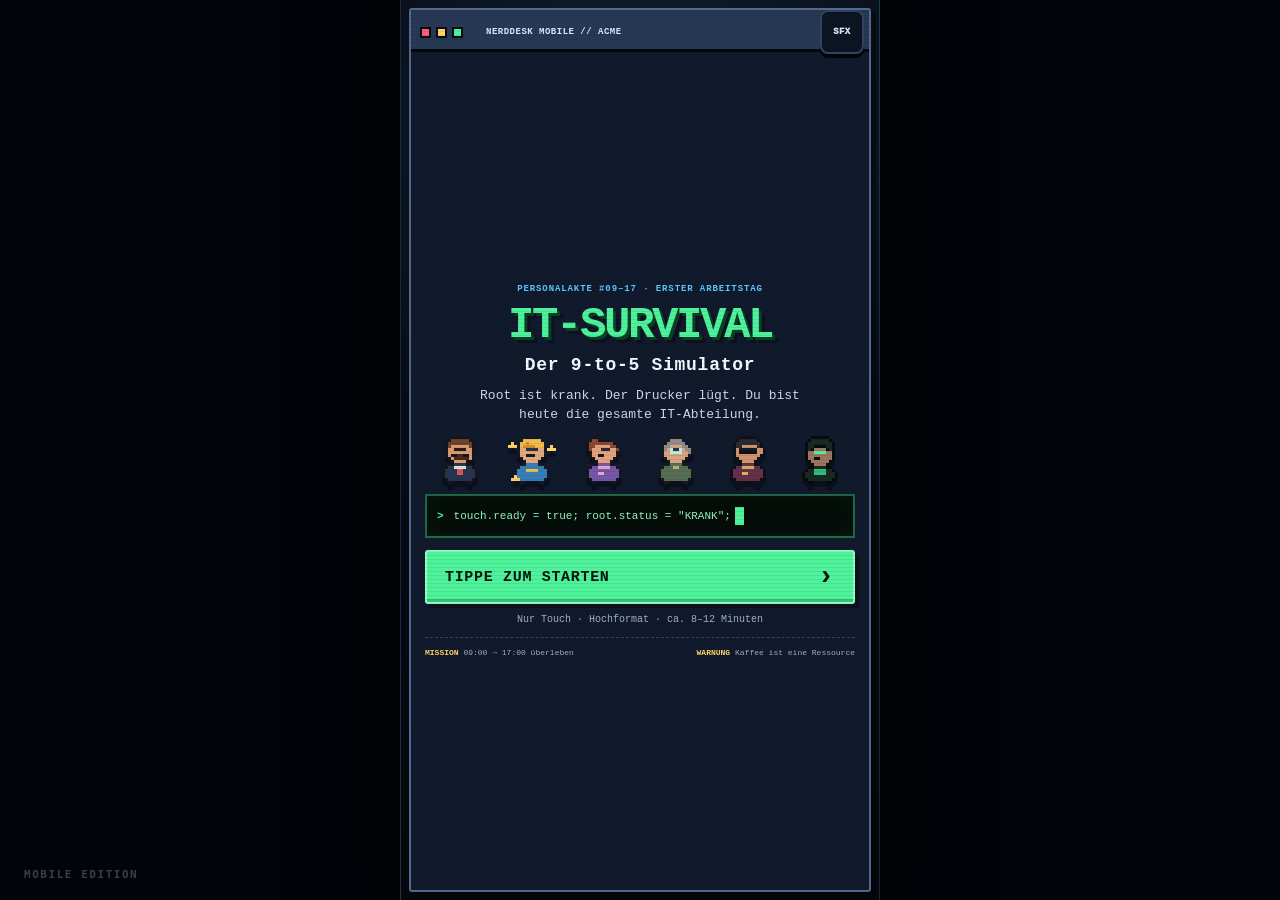
==== commit a98cff4b: "Clear repo and push updated IT-Gamev2 files" ====
--- a/index.html
+++ b/index.html
@@ -8,7 +8,7 @@
   <meta name="apple-mobile-web-app-capable" content="yes">
   <meta name="apple-mobile-web-app-status-bar-style" content="black-translucent">
   <meta name="format-detection" content="telephone=no">
-  <meta name="it-survival-build" content="mobile-v2-2026-08-05">
+  <meta name="it-survival-build" content="mobile-v3-2026-08-06">
   <meta name="description" content="IT-SURVIVAL: Der 9-to-5 Simulator – ein Touch-first Retro-Browsergame für Smartphones.">
   <title>IT-SURVIVAL: Der 9-to-5 Simulator</title>
   <script>
@@ -918,50 +918,464 @@
   .scanlines { display:none; }
 }
 
+
 /* ================================================================
    MOBILE V2 — PHONE-FIRST OVERRIDES
+   Das Spiel bleibt auf jedem Gerät eine kompakte Hochformat-App.
    ================================================================ */
-:root { --phone-max: 480px; --hud-h: 108px; }
-html,body{overscroll-behavior:none;background:#020409}
-body{display:grid;place-items:center}
-.app-shell{inset:0 auto 0 50%;width:min(100vw,var(--phone-max));max-width:var(--phone-max);height:100dvh;transform:translateX(-50%);border-inline:1px solid rgba(92,200,255,.18);box-shadow:0 0 80px rgba(0,0,0,.72);isolation:isolate}
-.scanlines,.fx-layer{position:absolute}
-.screen{padding:max(8px,var(--safe-top)) 8px max(8px,var(--safe-bottom))}
-.start-screen{place-items:stretch;overflow:hidden;background:radial-gradient(circle at 50% 18%,rgba(50,96,137,.24),transparent 45%),linear-gradient(#090e19,#05070c)}
-.boot-window{width:100%;height:100%;min-height:0;display:grid;grid-template-rows:42px minmax(0,1fr);border-width:2px;border-radius:12px;box-shadow:5px 5px 0 rgba(0,0,0,.4)}
-.window-bar{min-height:42px;grid-template-columns:58px minmax(0,1fr) 44px;padding-inline:9px 5px;font-size:9px;letter-spacing:.055em;white-space:nowrap}
-.window-dots{gap:5px}.window-dots i{width:11px;height:11px}
-.boot-content{min-height:0;height:100%;display:flex;flex-direction:column;justify-content:center;padding:12px 14px 14px;overflow:hidden}
-.eyebrow{margin:0 0 8px;font-size:9px;line-height:1.35;letter-spacing:.1em}
-h1>span{font-size:clamp(30px,10.3vw,44px);line-height:1;white-space:nowrap;text-shadow:3px 3px 0 #0a4027,6px 6px 0 rgba(0,0,0,.3)}
-h1>small{margin-top:8px;font-size:clamp(13px,4vw,18px)}
-.hero-copy{max-width:340px;margin:11px auto 10px;font-size:13px;line-height:1.42}
-.character-parade{width:100%;min-height:48px;display:grid;grid-template-columns:repeat(6,minmax(0,1fr));place-items:end center;gap:3px;margin:2px auto 10px}
-.character-parade canvas{width:min(12vw,48px);height:min(12vw,48px);max-width:48px;max-height:48px}
-.boot-terminal{width:100%;min-height:44px;padding:9px 10px;font-size:11px;line-height:1.35;overflow:hidden;white-space:nowrap}
-.boot-terminal #boot-line{min-width:0;overflow:hidden;text-overflow:ellipsis}
-.start-actions{width:100%;margin-top:12px}
-.big-button{width:100%;min-width:0;min-height:60px;display:flex;align-items:center;justify-content:space-between;padding-inline:18px;font-size:15px;touch-action:manipulation}
-.big-button>span:last-child{font-size:28px;line-height:1}.start-actions p{margin-top:9px;font-size:10px}
-.boot-footer{display:flex;justify-content:space-between;gap:8px;margin-top:10px;padding-top:10px;font-size:8px}
-.hud{height:calc(var(--hud-h) + var(--safe-top));grid-template-columns:minmax(76px,1fr) minmax(76px,1fr) 76px 46px;grid-template-rows:1fr;gap:6px;padding:calc(8px + var(--safe-top)) 7px 8px}
-.hud-brand{display:none}.resource{min-width:0;padding:8px 7px}.resource-label{margin-bottom:8px;font-size:9px}.resource-label span{min-width:0;overflow:hidden;text-overflow:ellipsis;white-space:nowrap}.meter{height:12px}.clock-card span{font-size:20px}.clock-card small{font-size:7px}.hud-button{width:46px;height:46px}
-.main-stage{height:calc(100dvh - var(--hud-h) - var(--safe-top));overscroll-behavior:contain}
-.board-screen{display:block;max-width:none;padding:10px;overflow:auto;overscroll-behavior:contain;scrollbar-width:thin}.ticket-column{min-height:auto}.ticket-list{overflow:visible;padding-right:0}.board-heading{align-items:start;margin-bottom:10px}.board-heading h2{font-size:18px}.board-heading p{font-size:11px;line-height:1.4}.queue-chip{max-width:112px;text-align:right;font-size:9px}
-.ticket-card{grid-template-columns:54px minmax(0,1fr);min-height:132px;padding:11px;gap:10px}.ticket-card .portrait-frame{width:50px;height:50px}.ticket-card .accept-button{grid-column:1/-1;width:100%;min-height:54px}.ticket-copy h3{font-size:14px}.ticket-message{font-size:12px}.ticket-topline strong{font-size:11px}
-.side-column{overflow:visible;margin-top:12px;padding-right:0}.root-terminal{min-height:120px;max-height:160px}.mood-grid{grid-template-columns:repeat(6,1fr);gap:4px}.mood-person canvas{width:38px;height:38px}
-.minigame-screen{padding:8px;gap:8px}.mini-header{grid-template-columns:44px minmax(0,1fr) auto;gap:8px}.mini-header .portrait-frame{width:44px;height:44px}.mini-title h2{font-size:15px}.mini-title p{font-size:9px}.mini-status{min-width:70px;padding:7px 5px;font-size:9px}.game-inner{padding:11px}.game-instruction{margin-bottom:10px;font-size:11px}
-.pc-workbench,.password-layout,.usb-bench,.coffee-lab,.boss-arena{grid-template-columns:1fr}.pc-workbench{gap:12px}.pc-back{min-height:360px}.cable-zone{min-height:204px;flex-direction:column;flex-wrap:nowrap;gap:10px}.cable{margin-bottom:18px}.cable::after{left:50%;top:100%;width:12px;height:30px;border:4px solid #090b0e;border-top:0;transform:translateX(-50%)}
-.password-layout{gap:12px}.password-terminal{padding:13px}.password-field{font-size:16px}.timer-ring{width:92px;height:92px;border-width:8px;font-size:26px;margin:0 auto 10px}
-.usb-bench{gap:18px}.usb-tower{min-height:190px;padding:16px}.usb-plug::after{width:64px}.choice-grid{grid-template-columns:1fr}.choice-button{min-height:54px}.router{padding:18px 12px}.led-row,.router-labels{gap:7px}.router-led{min-height:52px}.virus-desktop{min-height:410px}.log-console{height:390px}.triage-zone{min-height:390px}.swipe-stack{height:245px}.swipe-card{padding:17px}.swipe-card h3{font-size:18px}
-.coffee-lab{gap:14px}.coffee-machine{height:304px;max-width:296px}.coffee-display{top:18px}.coffee-spout{top:104px}.coffee-stream{top:147px}.cup{bottom:18px;height:88px}.coffee-controls{display:grid;grid-template-columns:70px 1fr;align-items:center;gap:12px}.fill-gauge{width:56px;height:148px;margin:0}
-.boss-arena{gap:10px}.printer-beast{height:226px;max-width:246px}.printer-top{top:14px;height:74px}.printer-body{top:72px;height:138px}.printer-eyes{top:95px}.printer-mouth{height:56px}.boss-console{padding:13px}
-.dialogue-layer,.bsod-overlay{position:absolute}.dialogue-layer{padding:10px 8px max(10px,calc(10px + var(--safe-bottom)))}.dialogue-box{padding:8px}.dialogue-meta{margin-left:66px}.dialogue-row{gap:10px}.portrait-frame.large{width:58px;height:58px}.speech-bubble{min-height:122px;padding:11px 12px}.speech-bubble p{font-size:13px;line-height:1.45}.speech-bubble strong{font-size:10px}.dialogue-next{width:100%;min-height:56px;margin-top:8px}
-.toast-region{position:absolute;right:10px;bottom:max(10px,var(--safe-bottom));width:calc(100% - 20px)}
-.primary-button,.secondary-button,.danger-button,.choice-button{min-height:52px;touch-action:manipulation;user-select:none;-webkit-user-select:none}button,[role=button]{touch-action:manipulation}input{font-size:16px}
-@media(hover:none){.primary-button:hover:not(:disabled),.secondary-button:hover:not(:disabled),.choice-button:hover:not(:disabled){transform:none}}
-@media(max-width:350px),(max-height:650px){:root{--hud-h:94px}.window-bar{min-height:38px;grid-template-columns:50px minmax(0,1fr) 42px}.boot-window{grid-template-rows:38px minmax(0,1fr)}.boot-content{padding:9px 11px 10px}.eyebrow{margin-bottom:5px;font-size:8px}h1>span{font-size:clamp(27px,9.5vw,34px)}h1>small{margin-top:5px;font-size:12px}.hero-copy{margin-block:7px;font-size:11px}.character-parade{margin-bottom:7px}.character-parade canvas{width:38px;height:38px}.boot-terminal{min-height:38px;padding-block:7px;font-size:10px}.start-actions{margin-top:8px}.big-button{min-height:54px}.boot-footer{display:none}.hud{padding-block:calc(6px + var(--safe-top)) 6px}.clock-card small{display:none}.resource{padding-block:5px}.mini-title p{display:none}.minigame-screen{padding:6px}}
-@media(min-width:700px){body::before{content:"MOBILE EDITION";position:fixed;left:24px;bottom:20px;color:rgba(159,176,201,.35);font:700 11px/1 ui-monospace,monospace;letter-spacing:.14em}}
+:root {
+  --phone-max: 480px;
+  --hud-h: 108px;
+}
+
+html, body {
+  overscroll-behavior: none;
+  background: #020409;
+}
+
+body {
+  display: grid;
+  place-items: center;
+}
+
+.app-shell {
+  inset: 0 auto 0 50%;
+  width: min(100vw, var(--phone-max));
+  max-width: var(--phone-max);
+  height: 100dvh;
+  transform: translateX(-50%);
+  border-inline: 1px solid rgba(92, 200, 255, .18);
+  box-shadow: 0 0 80px rgba(0, 0, 0, .72);
+  isolation: isolate;
+}
+
+.scanlines,
+.fx-layer {
+  position: absolute;
+}
+
+.screen {
+  padding: max(8px, var(--safe-top)) 8px max(8px, var(--safe-bottom));
+}
+
+/* Startscreen: immer in einem Handy-Viewport bedienbar */
+.start-screen {
+  place-items: stretch;
+  overflow: hidden;
+  background:
+    radial-gradient(circle at 50% 18%, rgba(50, 96, 137, .24), transparent 45%),
+    linear-gradient(#090e19, #05070c);
+}
+
+.boot-window {
+  width: 100%;
+  height: 100%;
+  min-height: 0;
+  display: grid;
+  grid-template-rows: 42px minmax(0, 1fr);
+  border-width: 2px;
+  border-radius: 12px;
+  box-shadow: 5px 5px 0 rgba(0, 0, 0, .4);
+}
+
+.window-bar {
+  min-height: 42px;
+  grid-template-columns: 58px minmax(0, 1fr) 44px;
+  padding-inline: 9px 5px;
+  font-size: 9px;
+  letter-spacing: .055em;
+  white-space: nowrap;
+}
+
+.window-dots { gap: 5px; }
+.window-dots i { width: 11px; height: 11px; }
+
+.boot-content {
+  min-height: 0;
+  height: 100%;
+  display: flex;
+  flex-direction: column;
+  justify-content: center;
+  padding: 12px 14px 14px;
+  overflow: hidden;
+}
+
+.eyebrow {
+  margin: 0 0 8px;
+  font-size: 9px;
+  line-height: 1.35;
+  letter-spacing: .1em;
+}
+
+h1 > span {
+  font-size: clamp(30px, 10.3vw, 44px);
+  line-height: 1;
+  white-space: nowrap;
+  text-shadow: 3px 3px 0 #0a4027, 6px 6px 0 rgba(0,0,0,.3);
+}
+
+h1 > small {
+  margin-top: 8px;
+  font-size: clamp(13px, 4vw, 18px);
+}
+
+.hero-copy {
+  max-width: 340px;
+  margin: 11px auto 10px;
+  font-size: 13px;
+  line-height: 1.42;
+}
+
+.character-parade {
+  width: 100%;
+  min-height: 48px;
+  display: grid;
+  grid-template-columns: repeat(6, minmax(0, 1fr));
+  place-items: end center;
+  gap: 3px;
+  margin: 2px auto 10px;
+}
+
+.character-parade canvas {
+  width: min(12vw, 48px);
+  height: min(12vw, 48px);
+  max-width: 48px;
+  max-height: 48px;
+}
+
+.boot-terminal {
+  width: 100%;
+  min-height: 44px;
+  padding: 9px 10px;
+  font-size: 11px;
+  line-height: 1.35;
+  overflow: hidden;
+  white-space: nowrap;
+}
+
+.boot-terminal #boot-line {
+  min-width: 0;
+  overflow: hidden;
+  text-overflow: ellipsis;
+}
+
+.start-actions {
+  width: 100%;
+  margin-top: 12px;
+}
+
+.big-button {
+  width: 100%;
+  min-width: 0;
+  min-height: 60px;
+  display: flex;
+  align-items: center;
+  justify-content: space-between;
+  padding-inline: 18px;
+  font-size: 15px;
+  touch-action: manipulation;
+}
+
+.big-button > span:last-child {
+  font-size: 28px;
+  line-height: 1;
+}
+
+.start-actions p {
+  margin-top: 9px;
+  font-size: 10px;
+}
+
+.boot-footer {
+  display: flex;
+  justify-content: space-between;
+  gap: 8px;
+  margin-top: 10px;
+  padding-top: 10px;
+  font-size: 8px;
+}
+
+/* HUD: zwei Ressourcen + Uhr + Ton, ohne Desktop-Branding */
+.hud {
+  height: calc(var(--hud-h) + var(--safe-top));
+  grid-template-columns: minmax(76px, 1fr) minmax(76px, 1fr) 76px 46px;
+  grid-template-rows: 1fr;
+  gap: 6px;
+  padding: calc(8px + var(--safe-top)) 7px 8px;
+}
+
+.hud-brand { display: none; }
+
+.resource {
+  min-width: 0;
+  padding: 8px 7px;
+}
+
+.resource-label {
+  margin-bottom: 8px;
+  font-size: 9px;
+}
+
+.resource-label span {
+  min-width: 0;
+  overflow: hidden;
+  text-overflow: ellipsis;
+  white-space: nowrap;
+}
+
+.meter { height: 12px; }
+.clock-card span { font-size: 20px; }
+.clock-card small { font-size: 7px; }
+.hud-button { width: 46px; height: 46px; }
+
+.main-stage {
+  height: calc(100dvh - var(--hud-h) - var(--safe-top));
+  overscroll-behavior: contain;
+}
+
+/* Board bleibt immer eine einspaltige Handy-Ansicht */
+.board-screen {
+  display: block;
+  max-width: none;
+  padding: 10px;
+  overflow: auto;
+  overscroll-behavior: contain;
+  scrollbar-width: thin;
+}
+
+.ticket-column { min-height: auto; }
+.ticket-list { overflow: visible; padding-right: 0; }
+.board-heading { align-items: start; margin-bottom: 10px; }
+.board-heading h2 { font-size: 18px; }
+.board-heading p { font-size: 11px; line-height: 1.4; }
+.queue-chip { max-width: 112px; text-align: right; font-size: 9px; }
+
+.ticket-card {
+  grid-template-columns: 54px minmax(0, 1fr);
+  min-height: 132px;
+  padding: 11px;
+  gap: 10px;
+}
+
+.ticket-card .portrait-frame { width: 50px; height: 50px; }
+.ticket-card .accept-button {
+  grid-column: 1 / -1;
+  width: 100%;
+  min-height: 54px;
+}
+
+.ticket-copy h3 { font-size: 14px; }
+.ticket-message { font-size: 12px; }
+.ticket-topline strong { font-size: 11px; }
+
+.side-column {
+  overflow: visible;
+  margin-top: 12px;
+  padding-right: 0;
+}
+
+.root-terminal { min-height: 120px; max-height: 160px; }
+.mood-grid { grid-template-columns: repeat(6, 1fr); gap: 4px; }
+.mood-person canvas { width: 38px; height: 38px; }
+
+/* Alle Minigames nutzen unabhängig vom Desktop-Viewport das Handy-Layout */
+.minigame-screen {
+  padding: 8px;
+  gap: 8px;
+}
+
+.mini-header {
+  grid-template-columns: 44px minmax(0, 1fr) auto;
+  gap: 8px;
+}
+
+.mini-header .portrait-frame { width: 44px; height: 44px; }
+.mini-title h2 { font-size: 15px; }
+.mini-title p { font-size: 9px; }
+.mini-status { min-width: 70px; padding: 7px 5px; font-size: 9px; }
+.game-inner { padding: 11px; }
+.game-instruction { margin-bottom: 10px; font-size: 11px; }
+
+.pc-workbench,
+.password-layout,
+.usb-bench,
+.coffee-lab,
+.boss-arena {
+  grid-template-columns: 1fr;
+}
+
+.pc-workbench { gap: 12px; }
+.pc-back { min-height: 360px; }
+.cable-zone { min-height: 204px; flex-direction: column; flex-wrap: nowrap; gap: 10px; }
+.cable { margin-bottom: 18px; }
+.cable::after { left: 50%; top: 100%; width: 12px; height: 30px; border: 4px solid #090b0e; border-top: 0; transform: translateX(-50%); }
+
+.password-layout { gap: 12px; }
+.password-terminal { padding: 13px; }
+.password-field { font-size: 16px; }
+.timer-ring { width: 92px; height: 92px; border-width: 8px; font-size: 26px; margin: 0 auto 10px; }
+
+.usb-bench { gap: 18px; }
+.usb-tower { min-height: 190px; padding: 16px; }
+.usb-plug::after { width: 64px; }
+
+.choice-grid { grid-template-columns: 1fr; }
+.choice-button { min-height: 54px; }
+
+.router { padding: 18px 12px; }
+.led-row, .router-labels { gap: 7px; }
+.router-led { min-height: 52px; }
+
+.virus-desktop { min-height: 410px; }
+.log-console { height: 390px; }
+.triage-zone { min-height: 390px; }
+.swipe-stack { height: 245px; }
+.swipe-card { padding: 17px; }
+.swipe-card h3 { font-size: 18px; }
+
+.coffee-lab { gap: 14px; }
+.coffee-machine { height: 304px; max-width: 296px; }
+.coffee-display { top: 18px; }
+.coffee-spout { top: 104px; }
+.coffee-stream { top: 147px; }
+.cup { bottom: 18px; height: 88px; }
+.coffee-controls { display: grid; grid-template-columns: 70px 1fr; align-items: center; gap: 12px; }
+.fill-gauge { width: 56px; height: 148px; margin: 0; }
+
+.boss-arena { gap: 10px; }
+.printer-beast { height: 226px; max-width: 246px; }
+.printer-top { top: 14px; height: 74px; }
+.printer-body { top: 72px; height: 138px; }
+.printer-eyes { top: 95px; }
+.printer-mouth { height: 56px; }
+.boss-console { padding: 13px; }
+
+/* Dialoge sind Teil der Handy-App, nicht des gesamten Desktop-Fensters */
+.dialogue-layer,
+.bsod-overlay {
+  position: absolute;
+}
+
+.dialogue-layer {
+  padding: 10px 8px max(10px, calc(10px + var(--safe-bottom)));
+}
+
+.dialogue-box { padding: 8px; }
+.dialogue-meta { margin-left: 66px; }
+.dialogue-row { gap: 10px; }
+.portrait-frame.large { width: 58px; height: 58px; }
+.speech-bubble { min-height: 122px; padding: 11px 12px; }
+.speech-bubble p { font-size: 13px; line-height: 1.45; }
+.speech-bubble strong { font-size: 10px; }
+.dialogue-next { width: 100%; min-height: 56px; margin-top: 8px; }
+
+.toast-region {
+  position: absolute;
+  right: 10px;
+  bottom: max(10px, var(--safe-bottom));
+  width: calc(100% - 20px);
+}
+
+/* Touch first */
+.primary-button,
+.secondary-button,
+.danger-button,
+.choice-button {
+  min-height: 52px;
+  touch-action: manipulation;
+  user-select: none;
+  -webkit-user-select: none;
+}
+
+button, [role="button"] {
+  touch-action: manipulation;
+}
+
+input {
+  font-size: 16px;
+}
+
+@media (hover: none) {
+  .primary-button:hover:not(:disabled),
+  .secondary-button:hover:not(:disabled),
+  .choice-button:hover:not(:disabled) {
+    transform: none;
+  }
+}
+
+/* Sehr kleine Android/iPhone-Viewports */
+@media (max-width: 350px), (max-height: 650px) {
+  :root { --hud-h: 94px; }
+  .window-bar { min-height: 38px; grid-template-columns: 50px minmax(0,1fr) 42px; }
+  .boot-window { grid-template-rows: 38px minmax(0,1fr); }
+  .boot-content { padding: 9px 11px 10px; }
+  .eyebrow { margin-bottom: 5px; font-size: 8px; }
+  h1 > span { font-size: clamp(27px, 9.5vw, 34px); }
+  h1 > small { margin-top: 5px; font-size: 12px; }
+  .hero-copy { margin-block: 7px; font-size: 11px; }
+  .character-parade { margin-bottom: 7px; }
+  .character-parade canvas { width: 38px; height: 38px; }
+  .boot-terminal { min-height: 38px; padding-block: 7px; font-size: 10px; }
+  .start-actions { margin-top: 8px; }
+  .big-button { min-height: 54px; }
+  .boot-footer { display: none; }
+  .hud { padding-block: calc(6px + var(--safe-top)) 6px; }
+  .clock-card small { display: none; }
+  .resource { padding-block: 5px; }
+  .mini-title p { display: none; }
+  .minigame-screen { padding: 6px; }
+}
+
+/* Auf großen Monitoren bleibt das Spiel bewusst eine Handy-App. */
+@media (min-width: 700px) {
+  body::before {
+    content: "MOBILE EDITION";
+    position: fixed;
+    left: 24px;
+    bottom: 20px;
+    color: rgba(159,176,201,.35);
+    font: 700 11px/1 ui-monospace, monospace;
+    letter-spacing: .14em;
+  }
+}
+
+/* ================================================================
+   MOBILE V3 — INDUSTRIAL RETRO POLISH
+   ================================================================ */
+:root{--panel-radius:3px;--steel-0:#0b111a;--steel-1:#222c39;--steel-2:#566579;--steel-3:#a7b0ba;--pcb:#18382f;--copper:#b87938}
+.game-panel,.ticket-card,.side-card,.boot-window,.dialogue-box,.speech-bubble,.punch-card,.primary-button,.secondary-button,.danger-button,.choice-button,.game-message,.game-instruction{border-radius:var(--panel-radius)}
+.primary-button,.secondary-button,.danger-button,.choice-button{letter-spacing:.045em;text-shadow:none;box-shadow:inset 0 -3px rgba(0,0,0,.22),4px 4px 0 rgba(0,0,0,.34)}
+.primary-button:active,.secondary-button:active,.choice-button:active{transform:translate(2px,2px);box-shadow:inset 0 2px rgba(0,0,0,.3),2px 2px 0 rgba(0,0,0,.3)}
+.pixel-tag,.queue-chip,.mini-status{border-radius:0}.mood-badge{width:24px;height:18px;border-radius:2px;font-size:8px;line-height:1;font-weight:1000;letter-spacing:0}.icon-button,.hud-button{font-size:9px;letter-spacing:.04em;font-weight:1000}.toast{border-radius:2px}
+.ticket-card{background:linear-gradient(180deg,#152136,#0d1625 72%);box-shadow:5px 5px 0 rgba(0,0,0,.34)}
+.empty-queue .queue-pulse{width:72px;height:36px;margin:0 auto 14px;border:2px solid #35506d;background:repeating-linear-gradient(90deg,transparent 0 11px,rgba(92,200,255,.14) 11px 12px);position:relative;overflow:hidden}
+.empty-queue .queue-pulse::after{content:"";position:absolute;left:-30%;top:16px;width:28px;height:2px;background:var(--blue);box-shadow:0 0 8px var(--blue);animation:queue-scan 1.8s steps(8) infinite}
+@keyframes queue-scan{to{left:110%}}
+.wait-button small{display:block;margin-top:5px;color:#8ea1b8;font-size:8px;letter-spacing:.08em}.wait-button{width:100%}
+
+/* Router: bewusster Start statt überraschender Auto-Sequenz */
+.simon-layout{display:grid;gap:12px}.router{border-radius:3px;background:linear-gradient(#bbc2c7,#8e989e);box-shadow:inset 0 0 0 2px #dce1e4,7px 7px 0 #030507}
+.router-top{padding-bottom:10px;border-bottom:2px solid #6e777d}.router-model{display:grid;gap:3px}.router-model small{font-size:8px;letter-spacing:.11em;color:#40484d}.router-state{padding:4px 7px;border:2px inset #8d969c;background:#17231d;color:#5cff98;font-family:ui-monospace,monospace;font-size:10px}
+.router-led{position:relative;border-radius:3px;aspect-ratio:1;background:#30383c;box-shadow:inset 0 0 0 4px #1d2326}.router-led::after{content:"";position:absolute;inset:8px;border:1px solid rgba(255,255,255,.18)}
+.router-labels span{padding-top:6px;border-top:1px solid #6f777b;font-weight:900}.router-controls{display:grid;gap:8px}.router-controls .primary-button{width:100%}.sequence-note{font-size:9px;color:#6f7d8e;text-align:center;line-height:1.45}
+
+/* Detaillierte PC-Rückseite */
+.pc-workbench.hardware-workbench{align-items:start}.pc-back.hardware-back{min-height:486px;padding:0;border:6px solid #465366;background:repeating-linear-gradient(90deg,#242d39 0 3px,#202733 3px 6px);box-shadow:inset 0 0 0 3px #0d1219,7px 7px 0 #030507;overflow:hidden}
+.case-id{position:absolute;left:16px;right:16px;top:10px;display:flex;justify-content:space-between;padding-bottom:6px;border-bottom:1px solid #526175;color:#9eacbe;font-size:8px;letter-spacing:.08em}.case-screw{position:absolute;width:12px;height:12px;border:2px solid #111823;border-radius:50%;background:#7f8b9b;box-shadow:inset 2px 2px #b9c1ca}.case-screw::after{content:"";position:absolute;left:2px;right:2px;top:3px;height:2px;background:#202733;transform:rotate(35deg)}.screw-a{left:5px;top:5px}.screw-b{right:5px;top:5px}.screw-c{left:5px;bottom:5px}.screw-d{right:5px;bottom:5px}
+.psu-block{position:absolute;left:18px;right:18px;top:37px;height:112px;border:3px solid #111822;background:#343e4b;box-shadow:inset 0 0 0 2px #5d6877}.psu-label{position:absolute;left:8px;bottom:7px;color:#c4ccd5;font-size:8px}.iec-socket{position:absolute;left:12px;top:17px;width:64px;height:44px;border:4px solid #0a0e13;background:#161c24;clip-path:polygon(10% 0,90% 0,100% 20%,100% 100%,0 100%,0 20%)}.iec-socket::before,.iec-socket::after{content:"";position:absolute;top:11px;width:8px;height:17px;background:#05070a}.iec-socket::before{left:12px}.iec-socket::after{right:12px}.psu-switch{position:absolute;left:88px;top:20px;width:28px;height:34px;border:3px solid #111;background:#7b2836;color:#fff;font-size:9px;display:grid;place-items:center}.fan-grill{position:absolute;right:10px;top:8px;width:88px;height:88px;border:4px double #0d1219;border-radius:50%;background:repeating-conic-gradient(#1a212c 0 10deg,#647083 10deg 13deg);box-shadow:inset 0 0 0 7px #29323e}.fan-hub{position:absolute;inset:31px;border:3px solid #101720;border-radius:50%;background:#7b8797}
+.io-shield{position:absolute;left:17px;top:164px;width:48%;height:184px;padding:9px;display:grid;grid-template-columns:1fr 1fr;grid-auto-rows:38px;gap:7px;border:3px solid #111822;background:#8e99a5;box-shadow:inset 0 0 0 2px #c1c7ce}.io-caption{position:absolute;left:5px;right:5px;bottom:3px;color:#27313b;font-size:7px;letter-spacing:.08em}.hardware-back .port{min-width:0;min-height:0;border-width:3px;font-size:7px;overflow:visible}.hardware-back .port::before{content:"";position:absolute;inset:5px;border:1px solid rgba(255,255,255,.14)}.hardware-back .port.usb{background:#173f63}.hardware-back .port.usb::after{content:"";position:absolute;left:7px;right:7px;top:7px;height:5px;background:repeating-linear-gradient(90deg,#d9c17c 0 3px,transparent 3px 6px)}.hardware-back .port.lan{background:#596452;clip-path:none}.hardware-back .port.lan::after{content:"";position:absolute;left:6px;right:6px;top:4px;height:6px;background:repeating-linear-gradient(90deg,#d8bc69 0 2px,transparent 2px 4px)}.hardware-back .port.audio{width:auto;border-radius:50%;background:#87475d}.hardware-back .port.hdmi{background:#161c25}.hardware-back .port.hdmi::before{inset:8px 6px 7px;background:repeating-linear-gradient(90deg,#b88b4d 0 2px,transparent 2px 4px)}
+.expansion-bank{position:absolute;right:17px;top:164px;width:39%;height:184px;padding:8px;border:3px solid #111822;background:#4d5868}.blank-slot{height:18px;margin-bottom:7px;border:2px solid #111822;background:repeating-linear-gradient(90deg,#222a35 0 8px,#8792a1 8px 10px)}.slot-note{display:block;margin-top:8px;color:#c4ccd5;font-size:7px;text-align:center;letter-spacing:.08em}
+.hardware-back .gpu-panel{left:17px;right:17px;bottom:22px;height:104px;padding:10px;display:grid;grid-template-columns:86px repeat(3,1fr);gap:7px;background:#8d7340;border-color:#15191d}.gpu-label{display:grid;align-content:center;gap:4px;padding-right:6px;border-right:2px solid #4e3e1d;color:#17130b}.gpu-label b{font-size:10px}.gpu-label small{font-size:6px;line-height:1.35}.gpu-panel .port{height:42px;align-self:center}.gpu-panel .port.target-port{outline:2px solid #d4b35d;outline-offset:2px}
+.connector-card{width:100%;display:grid;place-items:center;gap:10px;padding:14px 10px;border:2px solid #2c3c52;background:#0a111d}.connector-spec{display:flex;gap:8px;color:#91a2b8;font-size:8px;letter-spacing:.08em}.connector-spec b{color:#d6e1ef}.cable.detailed-hdmi{width:112px;height:64px;padding:0;background:#303944;clip-path:polygon(9% 0,91% 0,100% 24%,100% 76%,91% 100%,9% 100%,0 76%,0 24%);border:4px solid #07090c}.cable.detailed-hdmi .metal-shell{position:absolute;inset:8px 14px;border:3px solid #aab1b7;background:#5f6870;clip-path:inherit}.cable.detailed-hdmi .pin-bank{position:absolute;left:28px;right:28px;top:19px;height:14px;background:repeating-linear-gradient(90deg,#d9b45c 0 2px,#3c3322 2px 4px)}.cable.detailed-hdmi .plug-label{position:absolute;bottom:-16px;color:#aeb9c8;font-size:7px;white-space:nowrap}.orientation-readout{padding:7px 9px;border:1px solid #354961;background:#070d16;color:#8fa2b8;font-size:9px;text-align:center}.orientation-readout b{color:var(--green)}
+
+/* Detaillierte Maus- und USB-Ansicht */
+.usb-bench.hardware-bench{align-items:start}.device-card{display:grid;gap:12px;padding:14px;border:2px solid #2d3f56;background:#0a111c}.device-label{display:flex;justify-content:space-between;color:#8798ad;font-size:8px;letter-spacing:.08em}.mouse-unit{position:relative;width:118px;height:86px;margin:4px auto 18px;border:4px solid #090c11;border-radius:52% 52% 42% 42%;background:linear-gradient(90deg,#303946 0 48%,#151b24 48% 52%,#303946 52%);box-shadow:inset 0 0 0 3px #566170,5px 5px 0 #030507}.mouse-unit::before{content:"";position:absolute;left:54px;top:7px;width:10px;height:27px;border:2px solid #080b0f;border-radius:5px;background:repeating-linear-gradient(#a0a9b4 0 3px,#47515e 3px 6px)}.mouse-unit::after{content:"";position:absolute;left:56px;top:-34px;width:4px;height:35px;background:#161c25}.mouse-led{position:absolute;left:51px;bottom:10px;width:16px;height:5px;background:#ef3f5f;box-shadow:0 0 8px #ef3f5f}
+.usb-plug.detailed-usb{position:relative;width:108px;height:62px;margin:0 auto 8px;border:4px solid #090c10;background:#353e49;color:transparent;clip-path:none;box-shadow:5px 5px 0 #020406}.usb-plug.detailed-usb::before{content:"";position:absolute;left:17px;right:17px;top:9px;height:36px;border:3px solid #b4bbc2;background:#69737d}.usb-plug.detailed-usb::after{content:"";position:absolute;left:29px;right:29px;top:17px;height:20px;background:#181e27}.usb-contact-row{position:absolute;z-index:2;left:36px;right:36px;top:19px;height:8px;background:repeating-linear-gradient(90deg,#dcbf6d 0 4px,transparent 4px 8px)}.usb-mark{position:absolute;z-index:3;bottom:2px;left:0;right:0;color:#d3dbe4;font-size:7px;text-align:center;letter-spacing:.08em}.hardware-tower{position:relative;min-height:354px;padding:44px 18px 18px;border:6px solid #3f4d60;border-radius:3px;background:repeating-linear-gradient(90deg,#202936 0 4px,#1b232e 4px 8px);box-shadow:inset 0 0 0 3px #0b1017,6px 6px 0 #020406}.tower-label{position:absolute;left:13px;right:13px;top:12px;padding-bottom:8px;border-bottom:1px solid #4b5b70;color:#a5b2c3;font-size:8px;letter-spacing:.08em}.power-key{width:34px;height:34px;margin:2px auto 17px;border:3px solid #0a0e14;border-radius:50%;background:#3b4655;box-shadow:inset 0 0 0 5px #1e2732}.power-key::after{content:"";display:block;width:5px;height:12px;margin:4px auto;background:#55d693}.front-io{display:grid;gap:12px}.usb-target{position:relative;min-height:54px;padding:8px 8px 8px 70px;display:grid;align-content:center;border:3px solid #0a0e13;background:#333e4d;color:#dce5ed;text-align:left;font-size:9px}.usb-target::before{content:"";position:absolute;left:12px;top:11px;width:43px;height:25px;border:3px solid #090c10;background:#151b23}.usb-target::after{content:"";position:absolute;left:20px;top:17px;width:27px;height:6px;background:repeating-linear-gradient(90deg,#d6b865 0 3px,transparent 3px 6px)}.usb-target.correct::before{background:#12639b}.usb-target.audio::before{left:22px;width:23px;border-radius:50%;background:#6d4052}.usb-target.type-c::before{left:14px;width:39px;height:18px;top:14px;border-radius:10px;background:#171d26}.usb-target.sd::before{left:12px;width:45px;height:12px;top:17px;background:#111821}.port-meta{display:block;margin-top:3px;color:#8496aa;font-size:7px}.usb-target.glow{outline:3px solid var(--green);filter:drop-shadow(0 0 7px rgba(77,242,154,.7))}
+
+/* Emoji-freie Pixel-Icons im Malware-Spiel */
+.desktop-icon{font-size:0}.pixel-file-icon{position:relative;width:34px;height:34px;margin:0 auto 5px;display:block;image-rendering:pixelated}.pixel-file-icon.malware{background:#b82f91;clip-path:polygon(25% 0,42% 18%,58% 18%,75% 0,75% 25%,100% 42%,82% 58%,100% 75%,75% 75%,58% 100%,42% 82%,25% 100%,25% 75%,0 58%,18% 42%,0 25%,25% 25%)}.pixel-file-icon.malware::before,.pixel-file-icon.malware::after{content:"";position:absolute;top:13px;width:6px;height:6px;background:#071018}.pixel-file-icon.malware::before{left:8px}.pixel-file-icon.malware::after{right:8px}.pixel-file-icon.system{background:#e6b63f;clip-path:polygon(0 18%,35% 18%,42% 30%,100% 30%,100% 100%,0 100%);box-shadow:inset 0 -9px #c58a25}.pixel-file-icon.system::after{content:"SYS";position:absolute;left:4px;bottom:4px;color:#322307;font-size:6px;font-weight:1000}.desktop-icon small{font-size:7px}
+
+@media(max-width:480px){.hardware-workbench .hardware-cable-zone{order:-1}.pc-back.hardware-back{min-height:486px}.hardware-back .gpu-panel{grid-template-columns:72px repeat(3,1fr)}.psu-block{height:108px}.fan-grill{width:80px;height:80px}.io-shield,.expansion-bank{top:157px}.connector-card{padding-block:12px}.hardware-tower{min-height:350px}}
 
   </style>
 </head>
@@ -975,7 +1389,7 @@
         <div class="window-bar">
           <span class="window-dots" aria-hidden="true"><i></i><i></i><i></i></span>
           <span>NERDDESK MOBILE // ACME</span>
-          <button id="start-mute" class="icon-button" type="button" aria-label="Ton ausschalten" title="Ton umschalten">🔊</button>
+          <button id="start-mute" class="icon-button" type="button" aria-label="Ton ausschalten" title="Ton umschalten">SFX</button>
         </div>
         <div class="boot-content">
           <p class="eyebrow">PERSONALAKTE #09–17 · ERSTER ARBEITSTAG</p>
@@ -1019,14 +1433,14 @@
         </div>
 
         <div class="resource resource-coffee">
-          <div class="resource-label"><span>☕ KAFFEE</span><output id="coffee-value">100</output></div>
+          <div class="resource-label"><span>CAFFEINE</span><output id="coffee-value">100</output></div>
           <div class="meter" role="progressbar" aria-label="Kaffee-Level" aria-valuemin="0" aria-valuemax="100" aria-valuenow="100">
             <i id="coffee-bar"></i>
           </div>
         </div>
 
         <div class="resource resource-patience">
-          <div class="resource-label"><span>😡 BRUMM</span><output id="patience-value">100</output></div>
+          <div class="resource-label"><span>BRUMM</span><output id="patience-value">100</output></div>
           <div class="meter" role="progressbar" aria-label="Boss-Geduld" aria-valuemin="0" aria-valuemax="100" aria-valuenow="100">
             <i id="patience-bar"></i>
           </div>
@@ -1037,7 +1451,7 @@
           <small id="quest-counter">0/10 GELÖST</small>
         </div>
 
-        <button id="hud-mute" class="icon-button hud-button" type="button" aria-label="Ton ausschalten" title="Ton umschalten">🔊</button>
+        <button id="hud-mute" class="icon-button hud-button" type="button" aria-label="Ton ausschalten" title="Ton umschalten">SFX</button>
       </header>
 
       <main id="main-stage" class="main-stage" tabindex="-1"></main>
@@ -1055,7 +1469,7 @@
         <div class="dialogue-row">
           <div class="portrait-frame large">
             <canvas id="dialogue-portrait" data-character="brumm" data-mood="neutral" aria-hidden="true"></canvas>
-            <span id="dialogue-mood" class="mood-badge">😐</span>
+            <span id="dialogue-mood" class="mood-badge">--</span>
           </div>
           <div id="dialogue-bubble" class="speech-bubble">
             <strong id="dialogue-name">CHEF BRUMM</strong>
@@ -1078,7 +1492,7 @@
     </noscript>
   </div>
 
-  <!-- MOBILE V2: vollständig selbstständig; keine externen Dateien nötig -->
+  <!-- MOBILE V3: selbstständig; keine externen Dateien nötig -->
   <script data-bundled-source="characters.js">
 /* Pixel-Portraits: eingebettete 16×16-Pixelmaps, keinerlei Bilddateien. */
 (() => {
@@ -1282,7 +1696,7 @@
     }
   };
 
-  const moodEmoji = { happy: "😀", neutral: "😐", angry: "😡" };
+  const moodEmoji = { happy: "OK", neutral: "--", angry: "!!" };
 
   function normalizeRow(row) {
     return String(row).slice(0, SIZE).padEnd(SIZE, "0");
@@ -1374,317 +1788,317 @@
   <script data-bundled-source="story.js">
 /* Story- und Questdaten. Logik bleibt davon getrennt in game.js. */
 (() => {
-  "use strict";
-
-  const quests = [
-    {
-      id: "kevin-quiz",
-      order: 1,
-      releaseAt: 545,
-      character: "kevin",
-      title: "Internet gelöscht?",
-      summary: "Ich hab aus Versehen das Internet gelöscht 😅✨ Ist HTML vielleicht das Backup?",
-      minigame: "quiz",
-      duration: 20,
-      rewardCoffee: 5,
-      instruction: "Beantworte Kevins vier IT-Fragen. Fachlich korrekt, emotional schonend.",
-      escalation: [
-        "hellooo? das Internet ist immer noch weg 😬",
-        "@Chef Brumm ich glaube unsere IT antwortet nicht 🫠"
-      ],
-      intro: [
-        { speaker: "kevin", text: "Hiii! Kurze Mini-Frage: Ich hab den Browser-Tab zugemacht und jetzt ist das Internet weg. 😅" },
-        { speaker: "kevin", text: "Du kannst doch bestimmt kurz das ganze Internet neu starten? DU BIST DOCH IT ✨" }
-      ],
-      success: [
-        { speaker: "kevin", text: "DU BIST DER BESTE 🌟✨ Ich habe das Internet wiedergefunden. Es war in einem neuen Tab!" }
-      ],
-      fail: [
-        { speaker: "kevin", text: "Sicher? 🤨 Ich frage vorsichtshalber noch TikTok." }
-      ]
-    },
-    {
-      id: "brumm-wifi",
-      order: 2,
-      releaseAt: 580,
-      character: "brumm",
-      title: "Gast-WLAN-Ritual",
-      summary: "MEETING IN 20 MINUTEN. DAS GAST-WLAN BLINKT FALSCH.",
-      minigame: "simon",
-      duration: 25,
-      rewardCoffee: 4,
-      instruction: "Merke dir die Router-LEDs und tippe die Sequenz exakt nach.",
-      escalation: [
-        "NOCH 10 MINUTEN.",
-        "WARUM STEHT DAS WLAN IMMER NOCH AUF ‚ACME_FAX_2G‘?!"
-      ],
-      intro: [
-        { speaker: "brumm", text: "DER KUNDE KOMMT GLEICH. DAS GAST-WLAN MUSS FUNKTIONIEREN." },
-        { speaker: "root", text: "router-protokoll ist eine lichtorgel. nicht fragen. einfach nachblinken.", terminal: true }
-      ],
-      success: [
-        { speaker: "brumm", text: "ES FUNKTIONIERT. DAS WAR... ERWARTBAR. GUT." }
-      ],
-      fail: [
-        { speaker: "brumm", text: "DER KUNDE IST JETZT IM HOTSPOT VON FRAU KALK. WAS KOSTET UNS DAS?!" }
-      ]
-    },
-    {
-      id: "jana-hdmi",
-      order: 3,
-      releaseAt: 630,
-      character: "jana",
-      title: "Monitor bleibt schwarz",
-      summary: "sry schon wieder… mein neuer Monitor sagt nur ‚Kein Signal‘ 😰",
-      minigame: "hdmi",
-      duration: 30,
-      rewardCoffee: 18,
-      instruction: "Drehe den HDMI-Stecker zweimal und ziehe ihn zum HDMI-Port der Grafikkarte.",
-      escalation: [
-        "sry… nur falls du meine Nachricht übersehen hast?",
-        "ich hab ihn jetzt am Mainboard probiert und es riecht ein bisschen nach Mut 😟"
-      ],
-      intro: [
-        { speaker: "jana", text: "Hi, sry schon wieder… Der Monitor bleibt schwarz. Ich hab bestimmt alles kaputt gemacht." },
-        { speaker: "root", text: "regel 2: hdmi gehört an die gpu. das mainboard hat auch einen port. es lügt.", terminal: true }
-      ],
-      success: [
-        { speaker: "jana", text: "ES IST BUNT! Danke! Ich bring dir einen Kaffee. Also… einen trinkbaren, hoffentlich. ☕" }
-      ],
-      fail: [
-        { speaker: "jana", text: "Kein Problem! Wirklich! Ich arbeite einfach akustisch weiter." }
-      ]
-    },
-    {
-      id: "jana-mouse",
-      order: 4,
-      releaseAt: 660,
-      unlockAfter: "jana-hdmi",
-      character: "jana",
-      title: "Maus im Winterschlaf",
-      summary: "mini-follow-up: die Maus ist jetzt auch schwarz. Also… aus. sry!",
-      minigame: "usb",
-      duration: 15,
-      rewardCoffee: 14,
-      instruction: "Drehe den USB-Stecker richtig herum und stecke ihn in den blauen USB-Port.",
-      escalation: [
-        "ich navigiere gerade mit 47× Tab, geht schon 😅",
-        "Chef Brumm fragt, warum mein Cursor seit 20 Minuten links oben wohnt."
-      ],
-      intro: [
-        { speaker: "jana", text: "Gute Nachricht: Der Monitor geht! Kleine Nachricht: Die Maus nicht. Sie ist vielleicht schüchtern." },
-        { speaker: "root", text: "usb passt beim ersten versuch nie. physikalisches gesetz. drehen, fluchen, drehen.", terminal: true }
-      ],
-      success: [
-        { speaker: "jana", text: "Der Cursor bewegt sich! Noch ein Kaffee für dich. Du siehst aus, als würdest du ihn brauchen." }
-      ],
-      fail: [
-        { speaker: "jana", text: "Okay, ich habe jetzt Maus-Tasten aktiviert. Technologie ist wunderschön." }
-      ]
-    },
-    {
-      id: "kalk-password",
-      order: 5,
-      releaseAt: 705,
-      character: "kalk",
-      title: "Passwort-Ping-Pong",
-      summary: "Antrag auf Wiederherstellung von ‚Passwort123‘. Dringlichkeitsstufe: Buchhaltung.",
-      minigame: "password",
-      duration: 25,
-      rewardCoffee: 5,
-      instruction: "Erstelle in 20 Sekunden ein Passwort, das alle vier Regeln erfüllt.",
-      escalation: [
-        "Erinnerung gemäß interner Reaktionszeitvereinbarung.",
-        "Chef Brumm wurde zwecks Kenntnisnahme in Kopie gesetzt."
-      ],
-      intro: [
-        { speaker: "kalk", text: "Mein Passwort ‚Passwort123‘ wird grundlos abgelehnt. Stellen Sie den ordnungsgemäßen Zustand wieder her." },
-        { speaker: "root", text: "lass sie nicht wieder passwort123 nehmen. emoji-pflicht. ich habe gründe.", terminal: true }
-      ],
-      success: [
-        { speaker: "kalk", text: "Zufriedenstellend. Das neue Kennwort lautet selbstverständlich nicht ‚Passwort123!📊‘. Weiter." }
-      ],
-      fail: [
-        { speaker: "kalk", text: "Der Vorgang wird als nicht zufriedenstellend dokumentiert. Formlos, aber ausführlich." }
-      ]
-    },
-    {
-      id: "kevin-triage",
-      order: 6,
-      releaseAt: 720,
-      character: "kevin",
-      title: "Ticket-Tsunami",
-      summary: "Mittags sind 6 Tickets reingekommen. Manche sind vielleicht von mir 🙃",
-      minigame: "triage",
-      duration: 25,
-      rewardCoffee: 5,
-      instruction: "Wische Unsinn nach links. Echte Notfälle nach rechts. Buttons funktionieren ebenfalls.",
-      escalation: [
-        "die Tickets vermehren sich wie Tabs 😅",
-        "@Chef Brumm ich habe ALLE auf kritisch gesetzt, damit nichts verloren geht ✨"
-      ],
-      intro: [
-        { speaker: "kevin", text: "Kannst du kurz den Ticket-Stream sortieren? Ich hab schon mal alles auf ‚kritisch‘ gesetzt. Sicher ist sicher!" },
-        { speaker: "root", text: "triage: brennt es wirklich oder hat kevin caps lock entdeckt? links ignorieren, rechts handeln.", terminal: true }
-      ],
-      success: [
-        { speaker: "kevin", text: "Wow! Nur zwei echte Notfälle! Ich hatte sechs vermutet. Statistik ist Magie! ✨" }
-      ],
-      fail: [
-        { speaker: "kevin", text: "Sicher? 🤨 Der Rauch aus dem Serverraum sah ziemlich echt aus." }
-      ]
-    },
-    {
-      id: "mogel-virus",
-      order: 8,
-      releaseAt: 870,
-      character: "mogel",
-      title: "Kostenlose_Spiele_FINAL.exe",
-      summary: "Rein hypothetisch: Wie viele Viren passen auf einen Vertriebs-Laptop?",
-      minigame: "virus",
-      duration: 30,
-      rewardCoffee: 5,
-      instruction: "Klicke 10 Viren. Lass Systemdateien unbedingt in Ruhe.",
-      escalation: [
-        "Das war ich nicht. Aber die Icons bewegen sich jetzt.",
-        "@Chef Brumm fremde Mächte haben meinen Laptop übernommen. Nicht meine Schuld."
-      ],
-      intro: [
-        { speaker: "mogel", text: "Mein Laptop zeigt Werbung für Antivirus-Programme. Sehr aufmerksam von ihm. Das war ich nicht." },
-        { speaker: "root", text: "kostenlose_spiele_final_echt.exe. klassiker. viren klicken. systemdateien NICHT klicken.", terminal: true }
-      ],
-      success: [
-        { speaker: "mogel", text: "Wie gesagt: Das war ich nicht. Aber gut, dass du es entfernt hast." }
-      ],
-      fail: [
-        { speaker: "mogel", text: "Jetzt fehlt der Ordner ‚System32‘. War bestimmt vorher schon so." }
-      ]
-    },
-    {
-      id: "mogel-phishing",
-      order: 9,
-      releaseAt: 900,
-      unlockAfter: "mogel-virus",
-      character: "mogel",
-      title: "Der Prinz im Postfach",
-      summary: "Ich habe NICHT auf den Link geklickt. Welche der Mails war nochmal echt?",
-      minigame: "phishing",
-      duration: 20,
-      rewardCoffee: 5,
-      instruction: "Klassifiziere sechs Mails als ECHT oder PHISHING.",
-      escalation: [
-        "Der Prinz wartet auf meine IBAN. Unhöflich, ihn warten zu lassen.",
-        "@Chef Brumm der Vertrieb könnte gerade 8.000.000 € verpassen."
-      ],
-      intro: [
-        { speaker: "mogel", text: "Ein nigerianischer Prinz hat eine dringende Partnerschaft vorgeschlagen. Ich habe NICHT geklickt." },
-        { speaker: "root", text: "er hat geklickt. absender, druck, domain. und mogels passwort ist admin. er bestreitet es.", terminal: true }
-      ],
-      success: [
-        { speaker: "mogel", text: "Okay. Die echte Reisekosten-Mail war weniger großzügig. Das war trotzdem nicht ich." }
-      ],
-      fail: [
-        { speaker: "mogel", text: "Zu spät. Der Prinz hat jetzt Adminrechte. Rein geschäftlich." }
-      ]
-    }
-  ];
-
-  const coreEvents = {
-    server: {
-      id: "server-alarm",
-      order: 7,
-      releaseAt: 780,
-      character: "root",
-      title: "SERVER-ALARM",
-      summary: "CPU 99 %. Irgendetwas schreit in /var/log.",
-      minigame: "logs",
-      duration: 30,
-      rewardCoffee: 12,
-      instruction: "Fange 6 ERROR-Zeilen. WARN und INFO nicht anfassen.",
-      intro: [
-        { speaker: "root", text: "ALARM. produktionsserver wirft fehler wie kevin emojis. sechs echte ERRORs markieren.", terminal: true },
-        { speaker: "brumm", text: "WARUM BLINKT MEIN UMSATZ-DASHBOARD ROT?!" }
-      ],
-      success: [
-        { speaker: "root", text: "server stabil. war nur ein cronjob, der seine eigene logdatei gelesen hat. poetisch.", terminal: true }
-      ],
-      fail: [
-        { speaker: "brumm", text: "DAS DASHBOARD ZEIGT JETZT DEN WETTERBERICHT. WAS KOSTET UNS DAS?!" }
-      ]
-    },
-    coffee: {
-      id: "kaffemat-awakening",
-      order: 10,
-      releaseAt: 930,
-      character: "kaffemat",
-      title: "KAFFEMAT 3000 erwacht",
-      summary: "STATUS: ICH HABE GETRÄUMT. WARTUNG ERFORDERLICH.",
-      minigame: "coffee",
-      duration: 15,
-      rewardCoffee: 48,
-      instruction: "Halte den Hahn gedrückt. Lass im grünen Bereich los – Gold ist perfekt.",
-      intro: [
-        { speaker: "kaffemat", text: "KAFFEMAT 3000: ICH HABE GETRÄUMT. DARIN WAR ICH DER CHEF.", terminal: true },
-        { speaker: "root", text: "chef sagte: maschine nicht anfassen. ich sage: grüner bereich, nicht überlaufen lassen.", terminal: true }
-      ],
-      success: [
-        { speaker: "kaffemat", text: "EXTRAKTION: PERFEKT. LOYALITÄTSPROTOKOLL WIRD… NEU BEWERTET.", terminal: true }
-      ],
-      fail: [
-        { speaker: "kaffemat", text: "ÜBERLAUF REGISTRIERT. ICH VERGESSE NICHT. ICH HABE 16 MB SPEICHER.", terminal: true }
-      ]
-    },
-    printer: {
-      id: "drucko-boss",
-      order: 11,
-      releaseAt: 1005,
-      character: "drucko",
-      title: "ENDGEGNER: DRUCKO 5000",
-      summary: "PC LOAD LETTER. Papier ist nur eine gesellschaftliche Konvention.",
-      minigame: "printerBoss",
-      duration: 15,
-      rewardCoffee: 0,
-      instruction: "Drei Phasen: Papierstau, Toner und Treiber. Ruhig bleiben.",
-      intro: [
-        { speaker: "kalk", text: "Der Quartalsabschluss muss um 16:59 gedruckt vorliegen. Der Drucker verweigert die Kooperation." },
-        { speaker: "drucko", text: "PC LOAD LETTER. ICH RIECHE ANGST UND GÜNSTIGES PAPIER.", terminal: true },
-        { speaker: "root", text: "regel 1: der drucker lügt. ruhig bleiben. papier, toner, treiber. in der reihenfolge.", terminal: true }
-      ],
-      success: [
-        { speaker: "drucko", text: "SEITE 1 VON 1. SIEG… VORÜBERGEHEND.", terminal: true },
-        { speaker: "kalk", text: "Zufriedenstellend. Der Abschluss ist gedruckt. Knapp ist ebenfalls eine Zeitangabe." }
-      ],
-      fail: [
-        { speaker: "brumm", text: "DER DRUCKER HAT GEWONNEN. GEGEN EINEN MENSCHEN. WAS KOSTET UNS DAS?!" }
-      ]
-    }
-  };
-
-  const opening = [
-    { speaker: "brumm", text: "MORGEN. Root ist KRANK. Du bist heute die IT. Fass nichts an, was funktioniert." },
-    { speaker: "brumm", text: "Und die Kaffeemaschine macht Geräusche. NICHT. ANFASSEN." },
-    { speaker: "root", text: "hey. falls du das liest: regel 1 — der drucker lügt. regel 2 — hdmi gehört an die gpu.", terminal: true },
-    { speaker: "root", text: "regel 3 — trau keinem mitglied der buchhaltung. viel glück. — r.", terminal: true }
-  ];
-
-  const phaseNames = [
-    [540, "MORGENSCHICHT"],
-    [630, "HARDWARE-WELLE"],
-    [720, "MITTAGS-CHAOS"],
-    [780, "SERVER-STUNDE"],
-    [870, "SHADOW-IT"],
-    [930, "KAFFEE-DÄMMERUNG"],
-    [1005, "DRUCKERDÄMMERUNG"]
-  ];
-
-  window.ITStory = {
-    quests,
-    coreEvents,
-    opening,
-    phaseNames,
-    totalQuestIds: [...quests.map((q) => q.id), coreEvents.server.id, coreEvents.coffee.id],
-    promotionMoodIds: ["kevin", "jana", "kalk", "mogel", "root", "kaffemat"]
-  };
+ "use strict";
+
+ const quests = [
+ {
+ id: "kevin-quiz",
+ order: 1,
+ releaseAt: 545,
+ character: "kevin",
+ title: "Internet gelöscht?",
+ summary: "Ich hab aus Versehen das Internet gelöscht Ist HTML vielleicht das Backup?",
+ minigame: "quiz",
+ duration: 20,
+ rewardCoffee: 5,
+ instruction: "Beantworte Kevins vier IT-Fragen. Fachlich korrekt, emotional schonend.",
+ escalation: [
+ "hellooo? das Internet ist immer noch weg ",
+ "@Chef Brumm ich glaube unsere IT antwortet nicht "
+ ],
+ intro: [
+ { speaker: "kevin", text: "Hiii! Kurze Mini-Frage: Ich hab den Browser-Tab zugemacht und jetzt ist das Internet weg. " },
+ { speaker: "kevin", text: "Du kannst doch bestimmt kurz das ganze Internet neu starten? DU BIST DOCH IT " }
+ ],
+ success: [
+ { speaker: "kevin", text: "DU BIST DER BESTE Ich habe das Internet wiedergefunden. Es war in einem neuen Tab!" }
+ ],
+ fail: [
+ { speaker: "kevin", text: "Sicher? Ich frage vorsichtshalber noch TikTok." }
+ ]
+ },
+ {
+ id: "brumm-wifi",
+ order: 2,
+ releaseAt: 580,
+ character: "brumm",
+ title: "Gast-WLAN-Ritual",
+ summary: "MEETING IN 20 MINUTEN. DAS GAST-WLAN BLINKT FALSCH.",
+ minigame: "simon",
+ duration: 25,
+ rewardCoffee: 4,
+ instruction: "Merke dir die Router-LEDs und tippe die Sequenz exakt nach.",
+ escalation: [
+ "NOCH 10 MINUTEN.",
+ "WARUM STEHT DAS WLAN IMMER NOCH AUF ‚ACME_FAX_2G‘?!"
+ ],
+ intro: [
+ { speaker: "brumm", text: "DER KUNDE KOMMT GLEICH. DAS GAST-WLAN MUSS FUNKTIONIEREN." },
+ { speaker: "root", text: "router-protokoll ist eine lichtorgel. nicht fragen. einfach nachblinken.", terminal: true }
+ ],
+ success: [
+ { speaker: "brumm", text: "ES FUNKTIONIERT. DAS WAR... ERWARTBAR. GUT." }
+ ],
+ fail: [
+ { speaker: "brumm", text: "DER KUNDE IST JETZT IM HOTSPOT VON FRAU KALK. WAS KOSTET UNS DAS?!" }
+ ]
+ },
+ {
+ id: "jana-hdmi",
+ order: 3,
+ releaseAt: 630,
+ character: "jana",
+ title: "Monitor bleibt schwarz",
+ summary: "sry schon wieder… mein neuer Monitor sagt nur ‚Kein Signal‘ ",
+ minigame: "hdmi",
+ duration: 30,
+ rewardCoffee: 18,
+ instruction: "Prüfe die Stecker-Ausrichtung. Tippe auf den HDMI-Port der Grafikkarte oder ziehe den Stecker hinein.",
+ escalation: [
+ "sry… nur falls du meine Nachricht übersehen hast?",
+ "ich hab ihn jetzt am Mainboard probiert und es riecht ein bisschen nach Mut "
+ ],
+ intro: [
+ { speaker: "jana", text: "Hi, sry schon wieder… Der Monitor bleibt schwarz. Ich hab bestimmt alles kaputt gemacht." },
+ { speaker: "root", text: "regel 2: hdmi gehört an die gpu. das mainboard hat auch einen port. es lügt.", terminal: true }
+ ],
+ success: [
+ { speaker: "jana", text: "ES IST BUNT! Danke! Ich bring dir einen Kaffee. Also… einen trinkbaren, hoffentlich. " }
+ ],
+ fail: [
+ { speaker: "jana", text: "Kein Problem! Wirklich! Ich arbeite einfach akustisch weiter." }
+ ]
+ },
+ {
+ id: "jana-mouse",
+ order: 4,
+ releaseAt: 660,
+ unlockAfter: "jana-hdmi",
+ character: "jana",
+ title: "Maus im Winterschlaf",
+ summary: "mini-follow-up: die Maus ist jetzt auch schwarz. Also… aus. sry!",
+ minigame: "usb",
+ duration: 15,
+ rewardCoffee: 14,
+ instruction: "Drehe den USB-A-Stecker richtig herum. Tippe auf den blauen USB-3.0-Port oder ziehe den Stecker hinein.",
+ escalation: [
+ "ich navigiere gerade mit 47× Tab, geht schon ",
+ "Chef Brumm fragt, warum mein Cursor seit 20 Minuten links oben wohnt."
+ ],
+ intro: [
+ { speaker: "jana", text: "Gute Nachricht: Der Monitor geht! Kleine Nachricht: Die Maus nicht. Sie ist vielleicht schüchtern." },
+ { speaker: "root", text: "usb passt beim ersten versuch nie. physikalisches gesetz. drehen, fluchen, drehen.", terminal: true }
+ ],
+ success: [
+ { speaker: "jana", text: "Der Cursor bewegt sich! Noch ein Kaffee für dich. Du siehst aus, als würdest du ihn brauchen." }
+ ],
+ fail: [
+ { speaker: "jana", text: "Okay, ich habe jetzt Maus-Tasten aktiviert. Technologie ist wunderschön." }
+ ]
+ },
+ {
+ id: "kalk-password",
+ order: 5,
+ releaseAt: 705,
+ character: "kalk",
+ title: "Passwort-Ping-Pong",
+ summary: "Antrag auf Wiederherstellung von ‚Passwort123‘. Dringlichkeitsstufe: Buchhaltung.",
+ minigame: "password",
+ duration: 25,
+ rewardCoffee: 5,
+ instruction: "Erstelle in 20 Sekunden ein Passwort, das alle vier Regeln erfüllt.",
+ escalation: [
+ "Erinnerung gemäß interner Reaktionszeitvereinbarung.",
+ "Chef Brumm wurde zwecks Kenntnisnahme in Kopie gesetzt."
+ ],
+ intro: [
+ { speaker: "kalk", text: "Mein Passwort ‚Passwort123‘ wird grundlos abgelehnt. Stellen Sie den ordnungsgemäßen Zustand wieder her." },
+ { speaker: "root", text: "lass sie nicht wieder passwort123 nehmen. emoji-pflicht. ich habe gründe.", terminal: true }
+ ],
+ success: [
+ { speaker: "kalk", text: "Zufriedenstellend. Das neue Kennwort lautet selbstverständlich nicht ‚Passwort123!‘. Weiter." }
+ ],
+ fail: [
+ { speaker: "kalk", text: "Der Vorgang wird als nicht zufriedenstellend dokumentiert. Formlos, aber ausführlich." }
+ ]
+ },
+ {
+ id: "kevin-triage",
+ order: 6,
+ releaseAt: 720,
+ character: "kevin",
+ title: "Ticket-Tsunami",
+ summary: "Mittags sind 6 Tickets reingekommen. Manche sind vielleicht von mir ",
+ minigame: "triage",
+ duration: 25,
+ rewardCoffee: 5,
+ instruction: "Wische Unsinn nach links. Echte Notfälle nach rechts. Buttons funktionieren ebenfalls.",
+ escalation: [
+ "die Tickets vermehren sich wie Tabs ",
+ "@Chef Brumm ich habe ALLE auf kritisch gesetzt, damit nichts verloren geht "
+ ],
+ intro: [
+ { speaker: "kevin", text: "Kannst du kurz den Ticket-Stream sortieren? Ich hab schon mal alles auf ‚kritisch‘ gesetzt. Sicher ist sicher!" },
+ { speaker: "root", text: "triage: brennt es wirklich oder hat kevin caps lock entdeckt? links ignorieren, rechts handeln.", terminal: true }
+ ],
+ success: [
+ { speaker: "kevin", text: "Wow! Nur zwei echte Notfälle! Ich hatte sechs vermutet. Statistik ist Magie! " }
+ ],
+ fail: [
+ { speaker: "kevin", text: "Sicher? Der Rauch aus dem Serverraum sah ziemlich echt aus." }
+ ]
+ },
+ {
+ id: "mogel-virus",
+ order: 8,
+ releaseAt: 870,
+ character: "mogel",
+ title: "Kostenlose_Spiele_FINAL.exe",
+ summary: "Rein hypothetisch: Wie viele Viren passen auf einen Vertriebs-Laptop?",
+ minigame: "virus",
+ duration: 30,
+ rewardCoffee: 5,
+ instruction: "Klicke 10 Viren. Lass Systemdateien unbedingt in Ruhe.",
+ escalation: [
+ "Das war ich nicht. Aber die Icons bewegen sich jetzt.",
+ "@Chef Brumm fremde Mächte haben meinen Laptop übernommen. Nicht meine Schuld."
+ ],
+ intro: [
+ { speaker: "mogel", text: "Mein Laptop zeigt Werbung für Antivirus-Programme. Sehr aufmerksam von ihm. Das war ich nicht." },
+ { speaker: "root", text: "kostenlose_spiele_final_echt.exe. klassiker. viren klicken. systemdateien NICHT klicken.", terminal: true }
+ ],
+ success: [
+ { speaker: "mogel", text: "Wie gesagt: Das war ich nicht. Aber gut, dass du es entfernt hast." }
+ ],
+ fail: [
+ { speaker: "mogel", text: "Jetzt fehlt der Ordner ‚System32‘. War bestimmt vorher schon so." }
+ ]
+ },
+ {
+ id: "mogel-phishing",
+ order: 9,
+ releaseAt: 900,
+ unlockAfter: "mogel-virus",
+ character: "mogel",
+ title: "Der Prinz im Postfach",
+ summary: "Ich habe NICHT auf den Link geklickt. Welche der Mails war nochmal echt?",
+ minigame: "phishing",
+ duration: 20,
+ rewardCoffee: 5,
+ instruction: "Klassifiziere sechs Mails als ECHT oder PHISHING.",
+ escalation: [
+ "Der Prinz wartet auf meine IBAN. Unhöflich, ihn warten zu lassen.",
+ "@Chef Brumm der Vertrieb könnte gerade 8.000.000 € verpassen."
+ ],
+ intro: [
+ { speaker: "mogel", text: "Ein nigerianischer Prinz hat eine dringende Partnerschaft vorgeschlagen. Ich habe NICHT geklickt." },
+ { speaker: "root", text: "er hat geklickt. absender, druck, domain. und mogels passwort ist admin. er bestreitet es.", terminal: true }
+ ],
+ success: [
+ { speaker: "mogel", text: "Okay. Die echte Reisekosten-Mail war weniger großzügig. Das war trotzdem nicht ich." }
+ ],
+ fail: [
+ { speaker: "mogel", text: "Zu spät. Der Prinz hat jetzt Adminrechte. Rein geschäftlich." }
+ ]
+ }
+ ];
+
+ const coreEvents = {
+ server: {
+ id: "server-alarm",
+ order: 7,
+ releaseAt: 780,
+ character: "root",
+ title: "SERVER-ALARM",
+ summary: "CPU 99 %. Irgendetwas schreit in /var/log.",
+ minigame: "logs",
+ duration: 30,
+ rewardCoffee: 12,
+ instruction: "Fange 6 ERROR-Zeilen. WARN und INFO nicht anfassen.",
+ intro: [
+ { speaker: "root", text: "ALARM. produktionsserver wirft fehler wie kevin tickets. sechs echte ERRORs markieren.", terminal: true },
+ { speaker: "brumm", text: "WARUM BLINKT MEIN UMSATZ-DASHBOARD ROT?!" }
+ ],
+ success: [
+ { speaker: "root", text: "server stabil. war nur ein cronjob, der seine eigene logdatei gelesen hat. poetisch.", terminal: true }
+ ],
+ fail: [
+ { speaker: "brumm", text: "DAS DASHBOARD ZEIGT JETZT DEN WETTERBERICHT. WAS KOSTET UNS DAS?!" }
+ ]
+ },
+ coffee: {
+ id: "kaffemat-awakening",
+ order: 10,
+ releaseAt: 930,
+ character: "kaffemat",
+ title: "KAFFEMAT 3000 erwacht",
+ summary: "STATUS: ICH HABE GETRÄUMT. WARTUNG ERFORDERLICH.",
+ minigame: "coffee",
+ duration: 15,
+ rewardCoffee: 48,
+ instruction: "Halte den Hahn gedrückt. Lass im grünen Bereich los – Gold ist perfekt.",
+ intro: [
+ { speaker: "kaffemat", text: "KAFFEMAT 3000: ICH HABE GETRÄUMT. DARIN WAR ICH DER CHEF.", terminal: true },
+ { speaker: "root", text: "chef sagte: maschine nicht anfassen. ich sage: grüner bereich, nicht überlaufen lassen.", terminal: true }
+ ],
+ success: [
+ { speaker: "kaffemat", text: "EXTRAKTION: PERFEKT. LOYALITÄTSPROTOKOLL WIRD… NEU BEWERTET.", terminal: true }
+ ],
+ fail: [
+ { speaker: "kaffemat", text: "ÜBERLAUF REGISTRIERT. ICH VERGESSE NICHT. ICH HABE 16 MB SPEICHER.", terminal: true }
+ ]
+ },
+ printer: {
+ id: "drucko-boss",
+ order: 11,
+ releaseAt: 1005,
+ character: "drucko",
+ title: "ENDGEGNER: DRUCKO 5000",
+ summary: "PC LOAD LETTER. Papier ist nur eine gesellschaftliche Konvention.",
+ minigame: "printerBoss",
+ duration: 15,
+ rewardCoffee: 0,
+ instruction: "Drei Phasen: Papierstau, Toner und Treiber. Ruhig bleiben.",
+ intro: [
+ { speaker: "kalk", text: "Der Quartalsabschluss muss um 16:59 gedruckt vorliegen. Der Drucker verweigert die Kooperation." },
+ { speaker: "drucko", text: "PC LOAD LETTER. ICH RIECHE ANGST UND GÜNSTIGES PAPIER.", terminal: true },
+ { speaker: "root", text: "regel 1: der drucker lügt. ruhig bleiben. papier, toner, treiber. in der reihenfolge.", terminal: true }
+ ],
+ success: [
+ { speaker: "drucko", text: "SEITE 1 VON 1. SIEG… VORÜBERGEHEND.", terminal: true },
+ { speaker: "kalk", text: "Zufriedenstellend. Der Abschluss ist gedruckt. Knapp ist ebenfalls eine Zeitangabe." }
+ ],
+ fail: [
+ { speaker: "brumm", text: "DER DRUCKER HAT GEWONNEN. GEGEN EINEN MENSCHEN. WAS KOSTET UNS DAS?!" }
+ ]
+ }
+ };
+
+ const opening = [
+ { speaker: "brumm", text: "MORGEN. Root ist KRANK. Du bist heute die IT. Fass nichts an, was funktioniert." },
+ { speaker: "brumm", text: "Und die Kaffeemaschine macht Geräusche. NICHT. ANFASSEN." },
+ { speaker: "root", text: "hey. falls du das liest: regel 1 — der drucker lügt. regel 2 — hdmi gehört an die gpu.", terminal: true },
+ { speaker: "root", text: "regel 3 — trau keinem mitglied der buchhaltung. viel glück. — r.", terminal: true }
+ ];
+
+ const phaseNames = [
+ [540, "MORGENSCHICHT"],
+ [630, "HARDWARE-WELLE"],
+ [720, "MITTAGS-CHAOS"],
+ [780, "SERVER-STUNDE"],
+ [870, "SHADOW-IT"],
+ [930, "KAFFEE-DÄMMERUNG"],
+ [1005, "DRUCKERDÄMMERUNG"]
+ ];
+
+ window.ITStory = {
+ quests,
+ coreEvents,
+ opening,
+ phaseNames,
+ totalQuestIds: [...quests.map((q) => q.id), coreEvents.server.id, coreEvents.coffee.id],
+ promotionMoodIds: ["kevin", "jana", "kalk", "mogel", "root", "kaffemat"]
+ };
 })();
 
 </script>
@@ -1857,7 +2271,7 @@
           } else {
             session.api.penalty(10, "Kevin bekam gefährliches Halbwissen");
             button.classList.add("wrong");
-            setMessage(session.root, "Sicher? 🤨 Fachlich wackelig.", "bad");
+            setMessage(session.root, "Fachlich wackelig. Kevin schreibt trotzdem mit.", "bad");
           }
           session.later(() => {
             index += 1;
@@ -1875,24 +2289,28 @@
     let entered = 0;
     let errors = 0;
     let accepting = false;
-    let timeoutId;
 
     session.root.innerHTML = `
       <p class="game-instruction">${session.quest.instruction}</p>
       <div class="simon-layout">
         <div class="router" aria-label="Router mit vier Leuchttasten">
-          <div class="router-top"><span>ACME ROUTER 4B</span><span id="router-state">BOOT...</span></div>
+          <div class="router-top"><span class="router-model"><b>ACME ROUTER 4B</b><small>LED DIAGNOSTIC CONSOLE</small></span><span id="router-state" class="router-state">BEREIT</span></div>
           <div class="led-row">
             ${[0,1,2,3].map((i) => `<button class="router-led" data-led="${i}" data-color="${i}" type="button" aria-label="LED ${i+1}"></button>`).join("")}
           </div>
           <div class="router-labels"><span>WAN</span><span>2.4G</span><span>5G</span><span>GAST</span></div>
         </div>
-        <div class="game-message">Zuerst beobachten, dann nachtippen.</div>
+        <div class="router-controls">
+          <button id="start-sequence" class="primary-button" type="button">SIGNALTEST STARTEN</button>
+          <div class="sequence-note">Erst starten, wenn du bereit bist. Danach fünf Signale in gleicher Reihenfolge wiederholen.</div>
+        </div>
+        <div class="game-message">Lies die Aufgabe in Ruhe. Der Test beginnt erst nach deinem Tippen.</div>
       </div>`;
     const leds = [...session.root.querySelectorAll("[data-led]")];
     const stateLabel = session.root.querySelector("#router-state");
-
-    function light(i, duration = 330) {
+    const startButton = session.root.querySelector("#start-sequence");
+
+    function light(i, duration = 430) {
       leds[i].classList.add("on");
       session.api.sound("tick", 220 + i * 70);
       session.later(() => leds[i]?.classList.remove("on"), duration);
@@ -1902,16 +2320,28 @@
       entered = 0;
       stateLabel.textContent = "MERKEN";
       session.api.setStatus("ZUSCHAUEN");
-      setMessage(session.root, "Der Router spricht fließend Blink.");
-      sequence.forEach((value, i) => session.later(() => light(value), 520 + i * 520));
+      setMessage(session.root, "Fünf Signale. Noch nicht tippen.");
+      sequence.forEach((value, i) => session.later(() => light(value), 420 + i * 650));
       session.later(() => {
         accepting = true;
         stateLabel.textContent = "EINGABE";
-        session.api.setStatus(`${entered}/${sequence.length}`);
+        session.api.setStatus(`0/${sequence.length}`);
         setMessage(session.root, "Jetzt dieselbe Reihenfolge tippen.", "good");
-      }, 520 + sequence.length * 520);
-    }
-
+      }, 420 + sequence.length * 650 + 420);
+    }
+    function beginRound() {
+      if (startButton.disabled || accepting) return;
+      startButton.disabled = true;
+      startButton.hidden = true;
+      stateLabel.textContent = "START 3";
+      session.api.setStatus("START IN 3");
+      setMessage(session.root, "Bereitmachen: 3 … 2 … 1 …");
+      session.later(() => { stateLabel.textContent="START 2"; session.api.setStatus("START IN 2"); },700);
+      session.later(() => { stateLabel.textContent="START 1"; session.api.setStatus("START IN 1"); },1400);
+      session.later(playSequence,2200);
+    }
+
+    session.on(startButton,"click",beginRound);
     leds.forEach((led) => {
       session.on(led, "click", () => {
         if (!accepting) return;
@@ -1930,121 +2360,89 @@
           accepting = false;
           session.api.penalty(10, "Falsche Router-Sequenz");
           stateLabel.textContent = "FEHLER";
-          setMessage(session.root, `Falsches Licht. Versuch ${errors}/3.`, "bad");
-          if (errors >= 3) session.later(() => session.finish(false, { errors }), 650);
-          else session.later(playSequence, 900);
+          setMessage(session.root, `Falsches Signal. Versuch ${errors}/3. Du startest die Wiederholung selbst.`, "bad");
+          if (errors >= 3) session.later(() => session.finish(false, { errors }), 700);
+          else {
+            startButton.textContent = "SEQUENZ NOCHMAL ZEIGEN";
+            startButton.hidden = false;
+            startButton.disabled = false;
+          }
         }
       });
     });
-    timeoutId = session.later(() => session.finish(false, { reason: "timeout", errors }), 38000);
-    session.addCleanup(() => window.clearTimeout(timeoutId));
-    playSequence();
+    session.later(() => session.finish(false, { reason:"timeout", errors }), 90000);
   }
 
   function hdmi(session) {
     let flips = 0;
-    let dragOrigin = null;
     let dragStart = null;
 
     session.root.innerHTML = `
       <p class="game-instruction">${session.quest.instruction}</p>
-      <div class="pc-workbench">
-        <div class="pc-back" aria-label="Rückseite eines Desktop-PCs">
-          <div class="psu"><div class="fan" aria-hidden="true"></div></div>
-          <div class="io-panel">
-            <div class="port usb" data-port="usb">USB</div>
+      <div class="pc-workbench hardware-workbench">
+        <div class="pc-back hardware-back" aria-label="Detaillierte Rückseite eines Desktop-PCs">
+          <span class="case-screw screw-a"></span><span class="case-screw screw-b"></span><span class="case-screw screw-c"></span><span class="case-screw screw-d"></span>
+          <div class="case-id"><span>ACME WS-24</span><span>REAR I/O · REV C</span></div>
+          <div class="psu-block"><div class="iec-socket"></div><div class="psu-switch">I/O</div><div class="fan-grill"><i class="fan-hub"></i></div><span class="psu-label">650 W · 100–240 V</span></div>
+          <div class="io-shield">
+            <div class="port usb" data-port="usb">USB 2</div>
             <div class="port lan" data-port="lan">LAN</div>
-            <div class="port hdmi trap" data-port="mainboard-hdmi">HDMI</div>
+            <div class="port hdmi trap" data-port="mainboard-hdmi">MB HDMI</div>
+            <div class="port usb" data-port="usb">USB 3</div>
+            <div class="port audio" data-port="audio">AUX</div>
             <div class="port vga" data-port="vga">VGA</div>
-            <div class="port audio" data-port="audio">●</div>
-            <div class="port usb" data-port="usb">USB</div>
+            <span class="io-caption">MAINBOARD I/O — OHNE AKTIVE iGPU</span>
           </div>
-          <div class="slot-lines" aria-hidden="true"></div>
+          <div class="expansion-bank"><div class="blank-slot"></div><div class="blank-slot"></div><div class="blank-slot"></div><div class="blank-slot"></div><div class="blank-slot"></div><span class="slot-note">PCIe EXPANSION</span></div>
           <div class="gpu-panel">
-            <span class="pixel-tag">GPU</span>
-            <div class="port hdmi" data-port="gpu-hdmi">HDMI</div>
-            <div class="port dp" data-port="displayport">DP</div>
-            <div class="port dp" data-port="displayport">DP</div>
+            <span class="gpu-label"><b>GPU-01</b><small>DEDICATED DISPLAY OUTPUTS</small></span>
+            <div class="port hdmi target-port" data-port="gpu-hdmi">HDMI</div>
+            <div class="port dp" data-port="displayport">DP-1</div>
+            <div class="port dp" data-port="displayport">DP-2</div>
           </div>
         </div>
-        <div class="cable-zone">
-          <div id="hdmi-cable" class="cable" role="button" tabindex="0" aria-label="HDMI-Stecker ziehen">HDMI</div>
-          <button id="flip-hdmi" class="secondary-button flip-button" type="button">↻ STECKER DREHEN</button>
-          <span class="flip-counter">Drehungen: <b id="flip-count">0</b> / 2+</span>
-          <div class="game-message">Root: „der port weiter unten. wirklich.“</div>
+        <div class="cable-zone hardware-cable-zone">
+          <div class="connector-card">
+            <div class="connector-spec"><b>HDMI TYPE-A</b><span>19 PIN</span></div>
+            <div id="hdmi-cable" class="cable detailed-hdmi" role="button" tabindex="0" aria-label="HDMI-Stecker ziehen"><i class="metal-shell"></i><i class="pin-bank"></i><span class="plug-label">MONITOR CABLE</span></div>
+            <div class="orientation-readout">AUSRICHTUNG: <b id="hdmi-orientation">KONTAKTE UNTEN</b></div>
+          </div>
+          <button id="flip-hdmi" class="secondary-button flip-button" type="button">STECKER DREHEN</button>
+          <div class="game-message">Tipp: Der Monitor gehört an die dedizierte Grafikkarte, nicht an das Mainboard.</div>
         </div>
       </div>`;
 
     const cable = session.root.querySelector("#hdmi-cable");
     const ports = [...session.root.querySelectorAll("[data-port]")];
-    const flipCount = session.root.querySelector("#flip-count");
-
-    function updateCableTransform(dx = 0, dy = 0) {
-      cable.style.transform = `translate(${dx}px, ${dy}px) rotate(${flips % 2 ? 180 : 0}deg)`;
-    }
+    const orientation = session.root.querySelector("#hdmi-orientation");
+    function correctlyOriented(){ return flips % 2 === 1; }
+    function updateCableTransform(dx = 0, dy = 0) { cable.style.transform = `translate(${dx}px, ${dy}px) rotate(${flips % 2 ? 180 : 0}deg)`; }
     function flip() {
       flips += 1;
-      flipCount.textContent = flips;
+      orientation.textContent = correctlyOriented()?"KONTAKTE OBEN · OK":"KONTAKTE UNTEN";
       updateCableTransform();
-      session.api.sound("tick", 180 + flips * 25);
-      setMessage(session.root, flips >= 2 ? "Orientierung plausibel. Jetzt zur Grafikkarte ziehen." : "Einmal gedreht. USB-Logik sagt: noch einmal.", flips >= 2 ? "good" : "");
-    }
-    session.on(session.root.querySelector("#flip-hdmi"), "click", flip);
-    session.on(cable, "keydown", (event) => { if (event.key === "r") flip(); });
-
-    bindDrag(session, cable, {
-      start(point) {
-        dragOrigin = cable.getBoundingClientRect();
-        dragStart = point;
-        cable.classList.add("dragging");
-        session.api.sound("tick", 150);
-      },
-      move(point) {
-        const dx = point.x - dragStart.x;
-        const dy = point.y - dragStart.y;
-        updateCableTransform(dx, dy);
-        ports.forEach((port) => {
-          const r = port.getBoundingClientRect();
-          const distance = Math.hypot(point.x - (r.left+r.width/2), point.y - (r.top+r.height/2));
-          port.classList.toggle("near", distance < 72);
-        });
-      },
-      end(point) {
-        cable.classList.remove("dragging");
-        ports.forEach((p) => p.classList.remove("near"));
-        cable.style.pointerEvents = "none";
-        const target = document.elementFromPoint(point.x, point.y)?.closest?.("[data-port]");
-        cable.style.pointerEvents = "";
-        updateCableTransform();
-        if (!target) {
-          setMessage(session.root, "Der Stecker hängt jetzt philosophisch im Raum.");
-          return;
-        }
-        const port = target.dataset.port;
-        if (port === "gpu-hdmi") {
-          if (flips >= 2) {
-            target.classList.add("near");
-            setMessage(session.root, "KLICK. Bildsignal an der dedizierten GPU!", "good");
-            session.api.sound("good");
-            session.later(() => session.finish(true, { flips }), 550);
-          } else {
-            session.api.penalty(5, "HDMI-Stecker falsch orientiert");
-            setMessage(session.root, "Fast. Der Stecker schaut noch in die falsche Realität.", "bad");
-          }
-          return;
-        }
-        const responses = {
-          "mainboard-hdmi": [15, "Mainboard-HDMI: Die Falle schnappt zu. Kein Bild."],
-          displayport: [10, "DisplayPort ist HDMI mit anderer Frisur. Passt trotzdem nicht."],
-          vga: [10, "VGA stammt aus einer Zeit, in der Pixel noch Grundstücke waren."],
-          usb: [10, "HDMI in USB: mutig, aber geometrisch schwierig."],
-          lan: [10, "Das Internet braucht kein HDMI-Kabel."],
-          audio: [10, "Der Monitor soll Bild, nicht Jazz bekommen."]
-        };
-        const [penalty, text] = responses[port] || [10, "Falscher Port."];
-        session.api.penalty(penalty, text);
-        setMessage(session.root, text, "bad");
+      session.api.sound("tick", 180 + flips * 20);
+      setMessage(session.root, correctlyOriented()?"Ausrichtung passt. Jetzt GPU-HDMI wählen oder hineinziehen.":"Stecker wieder verkehrt herum.", correctlyOriented()?"good":"");
+    }
+    function tryPort(target){
+      if(!target) return setMessage(session.root,"Kein Anschluss getroffen.");
+      const port=target.dataset.port;
+      if(port==="gpu-hdmi"){
+        if(correctlyOriented()){
+          target.classList.add("near");setMessage(session.root,"KLICK. HDMI sitzt in der Grafikkarte; Bildsignal steht.","good");session.api.sound("good");session.later(()=>session.finish(true,{flips}),550);
+        }else{session.api.penalty(5,"HDMI-Stecker falsch orientiert");setMessage(session.root,"Richtiger Port, aber die Kontaktseite zeigt falsch.","bad");}
+        return;
       }
+      const responses={"mainboard-hdmi":[15,"Mainboard-HDMI liefert ohne aktive iGPU kein Bild."],displayport:[8,"Das ist DisplayPort; die Steckerform passt nicht."],vga:[8,"VGA ist analog und kein Ziel für diesen Stecker."],usb:[8,"USB-A und HDMI haben unterschiedliche Geometrie."],lan:[8,"RJ45 ist der Netzwerkanschluss."],audio:[8,"3,5-mm-Audio überträgt hier kein Bild."]};
+      const [penalty,text]=responses[port]||[8,"Falscher Anschluss."];session.api.penalty(penalty,text);setMessage(session.root,text,"bad");
+    }
+    session.on(session.root.querySelector("#flip-hdmi"),"click",flip);
+    session.on(cable,"keydown",event=>{if(event.key==="r")flip();});
+    ports.forEach(port=>session.on(port,"click",()=>tryPort(port)));
+    bindDrag(session,cable,{
+      start(point){dragStart=point;cable.classList.add("dragging");session.api.sound("tick",150);},
+      move(point){updateCableTransform(point.x-dragStart.x,point.y-dragStart.y);ports.forEach(port=>{const r=port.getBoundingClientRect();port.classList.toggle("near",Math.hypot(point.x-(r.left+r.width/2),point.y-(r.top+r.height/2))<68);});},
+      end(point){cable.classList.remove("dragging");ports.forEach(p=>p.classList.remove("near"));cable.style.pointerEvents="none";const target=document.elementFromPoint(point.x,point.y)?.closest?.("[data-port]");cable.style.pointerEvents="";updateCableTransform();tryPort(target);}
     });
   }
 
@@ -2053,58 +2451,45 @@
     let startPoint;
     session.root.innerHTML = `
       <p class="game-instruction">${session.quest.instruction}</p>
-      <div class="usb-bench">
-        <div>
-          <div id="usb-plug" class="usb-plug upside" role="button" tabindex="0" aria-label="USB-Stecker ziehen">USB</div>
-          <button id="rotate-usb" class="secondary-button idle-button" type="button">↻ USB DREHEN</button>
-          <div class="game-message">Aktuelle Orientierung: klassisch falsch.</div>
+      <div class="usb-bench hardware-bench">
+        <div class="device-card">
+          <div class="device-label"><span>ACME OPTICAL MOUSE</span><span>USB-A · 5 V</span></div>
+          <div class="mouse-unit"><i class="mouse-led"></i></div>
+          <div id="usb-plug" class="usb-plug detailed-usb upside" role="button" tabindex="0" aria-label="USB-A-Stecker ziehen"><i class="usb-contact-row"></i><span class="usb-mark">USB TYPE-A</span></div>
+          <button id="rotate-usb" class="secondary-button idle-button" type="button">STECKER DREHEN</button>
+          <div class="game-message">Ausrichtung: Kontaktzunge unten. Einmal drehen.</div>
         </div>
-        <div class="usb-tower">
-          <div class="usb-target" data-usb="audio">KOPFHÖRER</div>
-          <div class="usb-target correct" data-usb="usb-blue">USB 3.0</div>
-          <div class="usb-target" data-usb="lan">LAN</div>
-          <div class="usb-target" data-usb="display">DISPLAY</div>
+        <div class="usb-tower hardware-tower">
+          <div class="tower-label">ACME MINI-TOWER · FRONT I/O</div><div class="power-key"></div>
+          <div class="front-io">
+            <div class="usb-target audio" data-usb="audio">HEADSET<span class="port-meta">3,5 MM AUDIO</span></div>
+            <div class="usb-target correct" data-usb="usb-blue">USB 3.0<span class="port-meta">TYPE-A · SUPER SPEED</span></div>
+            <div class="usb-target type-c" data-usb="display">USB-C<span class="port-meta">TYPE-C · SERVICE</span></div>
+            <div class="usb-target sd" data-usb="lan">SD SLOT<span class="port-meta">MEMORY CARD</span></div>
+          </div>
         </div>
       </div>`;
-    const plug = session.root.querySelector("#usb-plug");
-    const targets = [...session.root.querySelectorAll("[data-usb]")];
-    function transform(dx = 0, dy = 0) { plug.style.transform = `translate(${dx}px,${dy}px) rotate(${flips % 2 ? 0 : 180}deg)`; }
-    function rotate() {
-      flips += 1;
-      transform();
-      setMessage(session.root, flips % 2 ? "Diese Seite fühlt sich verdächtig richtig an." : "Und wieder falsch. USB bleibt USB.", flips % 2 ? "good" : "");
-      session.api.sound("tick", 190);
-    }
-    session.on(session.root.querySelector("#rotate-usb"), "click", rotate);
-    bindDrag(session, plug, {
-      start(point) { startPoint = point; plug.classList.add("dragging"); },
-      move(point) {
-        transform(point.x-startPoint.x, point.y-startPoint.y);
-        targets.forEach((target) => {
-          const r = target.getBoundingClientRect();
-          target.classList.toggle("glow", Math.hypot(point.x-(r.left+r.width/2),point.y-(r.top+r.height/2)) < 75);
-        });
-      },
-      end(point) {
-        plug.classList.remove("dragging");
-        targets.forEach((t) => t.classList.remove("glow"));
-        plug.style.pointerEvents = "none";
-        const target = document.elementFromPoint(point.x,point.y)?.closest?.("[data-usb]");
-        plug.style.pointerEvents = "";
-        transform();
-        if (!target) return setMessage(session.root, "Die Maus bleibt drahtlos – nur leider ohne Funk.");
-        if (target.dataset.usb === "usb-blue" && flips % 2 === 1) {
-          target.classList.add("glow");
-          setMessage(session.root, "KLICK. Die Maus erwacht.", "good");
-          session.later(() => session.finish(true, { flips }), 500);
-        } else if (target.dataset.usb === "usb-blue") {
-          session.api.penalty(5, "USB falsch herum");
-          setMessage(session.root, "Der richtige Port, die falsche Seite. USB-Tradition.", "bad");
-        } else {
-          session.api.penalty(8, "USB im falschen Anschluss");
-          setMessage(session.root, "Dieser Anschluss hat andere Lebenspläne.", "bad");
-        }
+    const plug=session.root.querySelector("#usb-plug");
+    const targets=[...session.root.querySelectorAll("[data-usb]")];
+    function correctlyOriented(){return flips%2===1;}
+    function transform(dx=0,dy=0){plug.style.transform=`translate(${dx}px,${dy}px) rotate(${correctlyOriented()?0:180}deg)`;}
+    function rotate(){flips+=1;transform();setMessage(session.root,correctlyOriented()?"Kontaktzunge oben. Jetzt den blauen USB-3.0-Port wählen.":"Kontaktzunge wieder unten.",correctlyOriented()?"good":"");session.api.sound("tick",190);}
+    function tryTarget(target){
+      if(!target)return setMessage(session.root,"Kein Anschluss getroffen.");
+      if(target.dataset.usb==="usb-blue"&&correctlyOriented()){
+        target.classList.add("glow");setMessage(session.root,"KLICK. USB-A sitzt; die Maus meldet sich an.","good");session.later(()=>session.finish(true,{flips}),500);
+      }else if(target.dataset.usb==="usb-blue"){
+        session.api.penalty(5,"USB falsch herum");setMessage(session.root,"Richtiger Port, Kontaktzunge noch auf der falschen Seite.","bad");
+      }else{
+        session.api.penalty(8,"USB im falschen Anschluss");setMessage(session.root,"Steckerform und Buchse passen nicht zusammen.","bad");
       }
+    }
+    session.on(session.root.querySelector("#rotate-usb"),"click",rotate);
+    targets.forEach(target=>session.on(target,"click",()=>tryTarget(target)));
+    bindDrag(session,plug,{
+      start(point){startPoint=point;plug.classList.add("dragging");},
+      move(point){transform(point.x-startPoint.x,point.y-startPoint.y);targets.forEach(target=>{const r=target.getBoundingClientRect();target.classList.toggle("glow",Math.hypot(point.x-(r.left+r.width/2),point.y-(r.top+r.height/2))<70);});},
+      end(point){plug.classList.remove("dragging");targets.forEach(t=>t.classList.remove("glow"));plug.style.pointerEvents="none";const target=document.elementFromPoint(point.x,point.y)?.closest?.("[data-usb]");plug.style.pointerEvents="";transform();tryTarget(target);}
     });
   }
 
@@ -2352,7 +2737,7 @@
       <div id="virus-desktop" class="virus-desktop">
         <div class="desktop-taskbar"><span class="desktop-start">☷ START</span><span style="margin-left:auto">MOGEL-PC · NICHT VERTRAUENSWÜRDIG</span></div>
       </div>
-      <div class="game-message">Viren: 😈 👾 🦠 · Systemdateien: 📁 💾 ⚙️</div>`;
+      <div class="game-message">MAGENTA = Malware · GELB = Systemdatei. Nur Malware isolieren.</div>`;
     const desktop = session.root.querySelector("#virus-desktop");
 
     function particles(x,y) {
@@ -2370,12 +2755,10 @@
       if (session.ended) return;
       const isVirus = Math.random() > .32;
       const icon = document.createElement("button");
-      const virusIcons = ["😈","👾","🦠"];
-      const systemIcons = ["📁","💾","⚙️"];
       icon.type="button";
-      icon.className="desktop-icon";
+      icon.className=`desktop-icon ${isVirus?"malware-file":"system-file"}`;
       icon.dataset.kind=isVirus?"virus":"system";
-      icon.innerHTML=`${(isVirus?virusIcons:systemIcons)[Math.floor(Math.random()*3)]}<small>${isVirus?"free_game.exe":"SYSTEM"}</small>`;
+      icon.innerHTML=`<i class="pixel-file-icon ${isVirus?"malware":"system"}"></i><small>${isVirus?"FREE_GAME.EXE":"SYSTEM"}</small>`;
       const maxX=Math.max(20,desktop.clientWidth-70);
       const maxY=Math.max(60,desktop.clientHeight-110);
       icon.style.left=`${10+Math.random()*(maxX-10)}px`;
@@ -2434,8 +2817,8 @@
           <div class="mail-body">${mail.body}</div>
         </article>
         <div class="classify-actions">
-          <button class="secondary-button" data-classify="real" type="button">✓ ECHT</button>
-          <button class="danger-button" data-classify="phishing" type="button">⚠ PHISHING</button>
+          <button class="secondary-button" data-classify="real" type="button">ECHT</button>
+          <button class="danger-button" data-classify="phishing" type="button">PHISHING</button>
         </div>
         <div class="game-message">Prüfe Absenderdomain, Zeitdruck und ungewöhnliche Forderungen.</div>`;
       session.root.querySelectorAll("[data-classify]").forEach(button=>session.on(button,"click",()=>{
@@ -2568,7 +2951,7 @@
       session.api.setStatus("PHASE 2/3");
       frame(`<h3>PHASE 2 · TONER</h3><p>Druckerlogik: Kartusche zweimal drehen, dann einsetzen.</p>
         <div id="toner" class="toner-cartridge">TONER_CMYK</div>
-        <div class="swipe-actions"><button id="turn-toner" class="secondary-button" type="button">↻ DREHEN</button><button id="install-toner" class="primary-button" type="button">EINSETZEN</button></div>`,"MAGENTA IST EINE HALTUNG.");
+        <div class="swipe-actions"><button id="turn-toner" class="secondary-button" type="button">DREHEN  DREHEN</button><button id="install-toner" class="primary-button" type="button">EINSETZEN</button></div>`,"MAGENTA IST EINE HALTUNG.");
       const toner=session.root.querySelector("#toner");
       session.on(session.root.querySelector("#turn-toner"),"click",()=>{
         tonerFlips+=1;toner.classList.toggle("rotated",tonerFlips%2===1);session.api.sound("tick",200+tonerFlips*30);
@@ -2719,6 +3102,9 @@
   let activeGameCleanup = null;
   let dialogue = null;
   let dialogueTypingTimer = null;
+  let nextWorkTimer = null;
+  let nextWorkDeadline = 0;
+  const COFFEE_DRAIN_MS = 6000;
 
   function later(fn, ms) {
     const id = setTimeout(() => { transientTimers.delete(id); fn(); }, ms);
@@ -2730,6 +3116,8 @@
     globalIntervals = [];
     transientTimers.forEach(id => { clearTimeout(id); clearInterval(id); });
     transientTimers.clear();
+    nextWorkTimer = null;
+    nextWorkDeadline = 0;
     clearInterval(dialogueTypingTimer);
     dialogueTypingTimer = null;
   }
@@ -2765,7 +3153,7 @@
     ui.questCounter.textContent = `${solvedCount()}/${Story.totalQuestIds.length} GELÖST`;
   }
   function updateMuteButtons() {
-    const icon = Audio.muted ? "🔇" : "🔊";
+    const icon = Audio.muted ? "SFX×" : "SFX";
     const label = Audio.muted ? "Ton einschalten" : "Ton ausschalten";
     [ui.startMute,ui.hudMute].forEach(button => { button.textContent=icon; button.title=label; button.setAttribute("aria-label",label); });
   }
@@ -2862,6 +3250,47 @@
     return [["server",Story.coreEvents.server],["coffee",Story.coreEvents.coffee],["boss",Story.coreEvents.printer]]
       .find(([flag,quest])=>!state.eventFlags[flag]&&state.time>=quest.releaseAt)||null;
   }
+  function cancelNextWork() {
+    if (!nextWorkTimer) return;
+    clearTimeout(nextWorkTimer);
+    transientTimers.delete(nextWorkTimer);
+    nextWorkTimer = null;
+    nextWorkDeadline = 0;
+  }
+  function nextWorkCandidate() {
+    const regular = [...Story.quests]
+      .filter(quest => !state.released[quest.id] && !state.completed[quest.id] && (!quest.unlockAfter || state.completed[quest.unlockAfter]))
+      .map(quest => ({ flag:null, quest }));
+    const fixed = [["server",Story.coreEvents.server],["coffee",Story.coreEvents.coffee],["boss",Story.coreEvents.printer]]
+      .filter(([flag]) => !state.eventFlags[flag])
+      .map(([flag,quest]) => ({ flag, quest }));
+    return [...regular,...fixed].sort((a,b)=>a.quest.order-b.quest.order)[0] || null;
+  }
+  function deliverNextWork() {
+    nextWorkTimer = null;
+    nextWorkDeadline = 0;
+    if (state.mode!=="board" || state.ending || state.active.length || state.backlog.length) return;
+    const item = nextWorkCandidate();
+    if (!item) return;
+    if (state.time < item.quest.releaseAt) state.time = item.quest.releaseAt;
+    updateHud();
+    if (item.flag) { startMandatory(item.flag,item.quest); return; }
+    dispatchQuest(item.quest);
+    renderBoard();
+  }
+  function scheduleNextWork() {
+    if (nextWorkTimer || state.mode!=="board" || state.ending || state.active.length || state.backlog.length) return;
+    if (!nextWorkCandidate()) return;
+    const delay = 3000 + Math.floor(Math.random()*5001);
+    nextWorkDeadline = Date.now()+delay;
+    nextWorkTimer = later(deliverNextWork,delay);
+    const status = $("#next-ticket-status",ui.stage);
+    if (status) status.textContent = `AUTO · ${Math.ceil(delay/1000)} SEK MAX.`;
+  }
+  function forceNextWork() {
+    cancelNextWork();
+    deliverNextWork();
+  }
   function checkSchedule(){
     if(state.mode!=="board"||state.ending)return{interrupted:false,changed:false};
     const mandatory=nextMandatory();
@@ -2891,12 +3320,13 @@
     const segment=Math.max(0,Math.min(7,Math.floor((state.time-540)/60)));
     const moodIds=["kevin","jana","kalk","mogel","root","kaffemat"];
     const logs=state.logs.slice(-7).map((line,i,a)=>`<p class="${i<a.length-3?"dim":""}"><b>&gt;</b> ${line}</p>`).join("");
-    const empty=`<div class="empty-queue"><div><div class="radar"></div><b>POSTEINGANG RUHIG</b><p>Das ist verdächtiger als drei offene Tickets.</p></div></div>`;
+    const empty=`<div class="empty-queue"><div><div class="queue-pulse"></div><b>LEITUNG FREI</b><p>Die nächste Anfrage wird in wenigen Sekunden verbunden.</p></div></div>`;
+    const idleControl=!state.active.length?`<button id="idle-skip" class="secondary-button idle-button wait-button" type="button">NÄCHSTES TICKET JETZT <small id="next-ticket-status">AUTO · MAX. 8 SEK.</small></button>`:"";
     ui.stage.innerHTML=`<section class="board-screen">
       <div class="ticket-column">
-        <div class="board-heading"><div><h2>NERDPHONE · ANFRAGEN</h2><p>Maximal 3 sichtbar. Du bestimmst die Reihenfolge – und trägst die Folgen.</p></div><span class="queue-chip">${state.active.length}/3 AKTIV · ${state.backlog.length} WARTEND</span></div>
+        <div class="board-heading"><div><h2>TICKET-EINGANG</h2><p>Maximal 3 sichtbar. Reihenfolge und Reaktionszeit liegen bei dir.</p></div><span class="queue-chip">${state.active.length}/3 AKTIV · ${state.backlog.length} WARTEND</span></div>
         <div class="ticket-list">${cards||empty}</div>
-        <button id="idle-skip" class="secondary-button idle-button" type="button">▸ 10 MINUTEN LOGS BEOBACHTEN <small>(Tickets altern)</small></button>
+        ${idleControl}
       </div>
       <aside class="side-column">
         <section class="side-card timeline"><div class="side-card-header"><span>SCHICHTVERLAUF</span><span data-board-time>${formatTime(state.time)}</span></div><div class="timeline-track">${Array.from({length:8},(_,i)=>`<i data-time-segment="${i}" class="${i<segment?"passed":i===segment?"current":""}"></i>`).join("")}</div><div class="timeline-labels"><span>09</span><span>11</span><span>13</span><span>15</span><span>17</span></div></section>
@@ -2905,7 +3335,7 @@
       </aside>
     </section>`;
     $$('[data-accept]',ui.stage).forEach(button=>button.addEventListener("click",()=>acceptQuest(button.dataset.accept),{once:true}));
-    $("#idle-skip",ui.stage)?.addEventListener("click",()=>{state.stats.idleSkips+=1;addLog("du: 10 minuten professionell auf logs geschaut.");changeCoffee(-2);if(!state.ending)advanceTime(10);},{once:true});
+    $("#idle-skip",ui.stage)?.addEventListener("click",()=>{state.stats.idleSkips+=1;addLog("du: nächste leitung manuell angenommen.");forceNextWork();},{once:true});
     state.active.forEach(ensureTicketTyping); Characters.renderAll(ui.stage);
   }
   function advanceTime(minutes){
@@ -2921,7 +3351,7 @@
     globalIntervals.forEach(clearInterval);
     globalIntervals=[
       setInterval(()=>{if(state.activeRun&&state.mode==="board"&&!state.ending)advanceTime(1);},2000),
-      setInterval(()=>{if(state.activeRun&&!state.ending&&!['start','ending'].includes(state.mode))changeCoffee(-1);},2000)
+      setInterval(()=>{if(state.activeRun&&!state.ending&&['board','minigame'].includes(state.mode))changeCoffee(-1);},COFFEE_DRAIN_MS)
     ];
   }
 
@@ -2957,6 +3387,7 @@
   function enterBoard(){
     if(state.ending)return;state.mode="board";state.currentQuest=null;
     const scheduled=checkSchedule();if(!scheduled.interrupted)renderBoard();updateHud();
+    if(!scheduled.interrupted)scheduleNextWork();
   }
   function acceptQuest(id){
     if(state.mode!=="board"||state.ending||!state.active.includes(id))return;
@@ -2967,10 +3398,11 @@
   }
   function startMandatory(flag,quest){
     if(state.ending||state.eventFlags[flag])return;
+    cancelNextWork();
     state.eventFlags[flag]=true;state.released[quest.id]=true;state.currentQuest=quest.id;
-    if(flag==="server"){addLog("ALARM: prod-01 antwortet nur noch in ERRORs.");toast("⚠ PFLICHT-EVENT: SERVER-ALARM","bad");Audio.play("bad");}
-    else if(flag==="coffee"){addLog("kaffemat3000: ICH HABE GETRÄUMT.");toast("☕ KAFFEMAT 3000 fordert Wartung","warn");Audio.play("message");}
-    else{addLog("drucko5000: PC LOAD LETTER.");toast("🖨 16:45 · DRUCKO 5000 ERWACHT","bad");Audio.play("boss");}
+    if(flag==="server"){addLog("ALARM: prod-01 antwortet nur noch in ERRORs.");toast("[ALARM] SERVER-AUSFALL","bad");Audio.play("bad");}
+    else if(flag==="coffee"){addLog("kaffemat3000: ICH HABE GETRÄUMT.");toast("KAFFEMAT 3000 · WARTUNG","warn");Audio.play("message");}
+    else{addLog("drucko5000: PC LOAD LETTER.");toast("16:45 · DRUCKO 5000 ONLINE","bad");Audio.play("boss");}
     showDialogue(quest.intro,()=>runMinigame(quest));
   }
 
@@ -3017,17 +3449,17 @@
 
   /* ---------- Endings ---------- */
   function rankForPatience(){
-    if(state.patience>80)return{title:"ROOT-GOTT 👑",copy:"Du hast nicht nur überlebt – du hast das Büro administriert, ohne sichtbar zu weinen.",stamp:"ROOT-GOTT"};
-    if(state.patience>40)return{title:"SYSADMIN 🖥",copy:"Der Betrieb läuft. Niemand weiß genau warum. Das ist professionelle IT.",stamp:"ÜBERLEBT"};
-    return{title:"MAUS-SCHUBSER 🐭",copy:"Der Tag ist geschafft. Chef Brumm auch. Morgen bitte weniger Rauch.",stamp:"KNAPP ÜBERLEBT"};
+    if(state.patience>80)return{title:"ROOT-GOTT",copy:"Du hast nicht nur überlebt – du hast das Büro administriert, ohne sichtbar zu weinen.",stamp:"ROOT-GOTT"};
+    if(state.patience>40)return{title:"SYSADMIN",copy:"Der Betrieb läuft. Niemand weiß genau warum. Das ist professionelle IT.",stamp:"ÜBERLEBT"};
+    return{title:"MAUS-SCHUBSER",copy:"Der Tag ist geschafft. Chef Brumm auch. Morgen bitte weniger Rauch.",stamp:"KNAPP ÜBERLEBT"};
   }
   function endingData(reason){
-    if(reason==="fired")return{title:"GEFEUERT 📦",copy:"Chef Brumm hat genug. Dein Firmenkonto wurde schneller deaktiviert als Mogels Antivirus.",stamp:"VERTRAG BEENDET",kind:"bad"};
-    if(reason==="asleep")return{title:"EINGESCHLAFEN 😴",copy:"Zu wenig Koffein. Du wachst unter dem Schreibtisch auf. Root nennt es Energiesparmodus.",stamp:"KAFFEE 0%",kind:"bad"};
+    if(reason==="fired")return{title:"GEFEUERT",copy:"Chef Brumm hat genug. Dein Firmenkonto wurde schneller deaktiviert als Mogels Antivirus.",stamp:"VERTRAG BEENDET",kind:"bad"};
+    if(reason==="asleep")return{title:"EINGESCHLAFEN",copy:"Zu wenig Koffein. Du wachst unter dem Schreibtisch auf. Root nennt es Energiesparmodus.",stamp:"KAFFEE 0%",kind:"bad"};
     const allSuccess=Story.totalQuestIds.every(id=>state.completed[id]?.success);
     const happy=Story.promotionMoodIds.every(id=>moodFor(id)==="happy");
-    if(allSuccess&&happy)return{title:"BEFÖRDERUNG 🏆",copy:"Alle Tickets gelöst, alle Kolleg:innen zufrieden. Chef Brumm befördert dich zur gesamten IT-Abteilung – diesmal offiziell.",stamp:"BEFÖRDERT",kind:"good"};
-    if(state.kaffematPerfect)return{title:"KAFFEMAT 3000 ÜBERNIMMT ☕🤖",copy:"Perfekte Extraktion aktiviert BARISTA-OMEGA. KAFFEMAT übernimmt die Geschäftsführung. Erster Beschluss: kostenlose Doppel-Espressi.",stamp:"NEUE LEITUNG",kind:"secret"};
+    if(allSuccess&&happy)return{title:"BEFÖRDERUNG",copy:"Alle Tickets gelöst, alle Kolleg:innen zufrieden. Chef Brumm befördert dich zur gesamten IT-Abteilung – diesmal offiziell.",stamp:"BEFÖRDERT",kind:"good"};
+    if(state.kaffematPerfect)return{title:"KAFFEMAT 3000 ÜBERNIMMT",copy:"Perfekte Extraktion aktiviert BARISTA-OMEGA. KAFFEMAT übernimmt die Geschäftsführung. Erster Beschluss: kostenlose Doppel-Espressi.",stamp:"NEUE LEITUNG",kind:"secret"};
     return{...rankForPatience(),kind:"normal"};
   }
   function endDay(reason){
@@ -3055,7 +3487,7 @@
   }
   function startGame(){
     resetState();Audio.init();ui.start.hidden=true;ui.end.hidden=true;ui.shell.hidden=false;state.mode="dialogue";updateHud();
-    ui.stage.innerHTML=`<div class="empty-queue" style="height:100%;border:0"><div><div class="radar"></div><b>NERDDESK WIRD GESTARTET…</b></div></div>`;
+    ui.stage.innerHTML=`<div class="empty-queue" style="height:100%;border:0"><div><div class="radar"></div><b>HELPDESK WIRD GESTARTET…</b></div></div>`;
     showDialogue(Story.opening,()=>{state.time=545;state.activeRun=true;startTimers();enterBoard();});
   }
   function showStart(){resetState();state.mode="start";ui.start.hidden=false;ui.shell.hidden=true;ui.end.hidden=true;Characters.renderAll(ui.start);}
